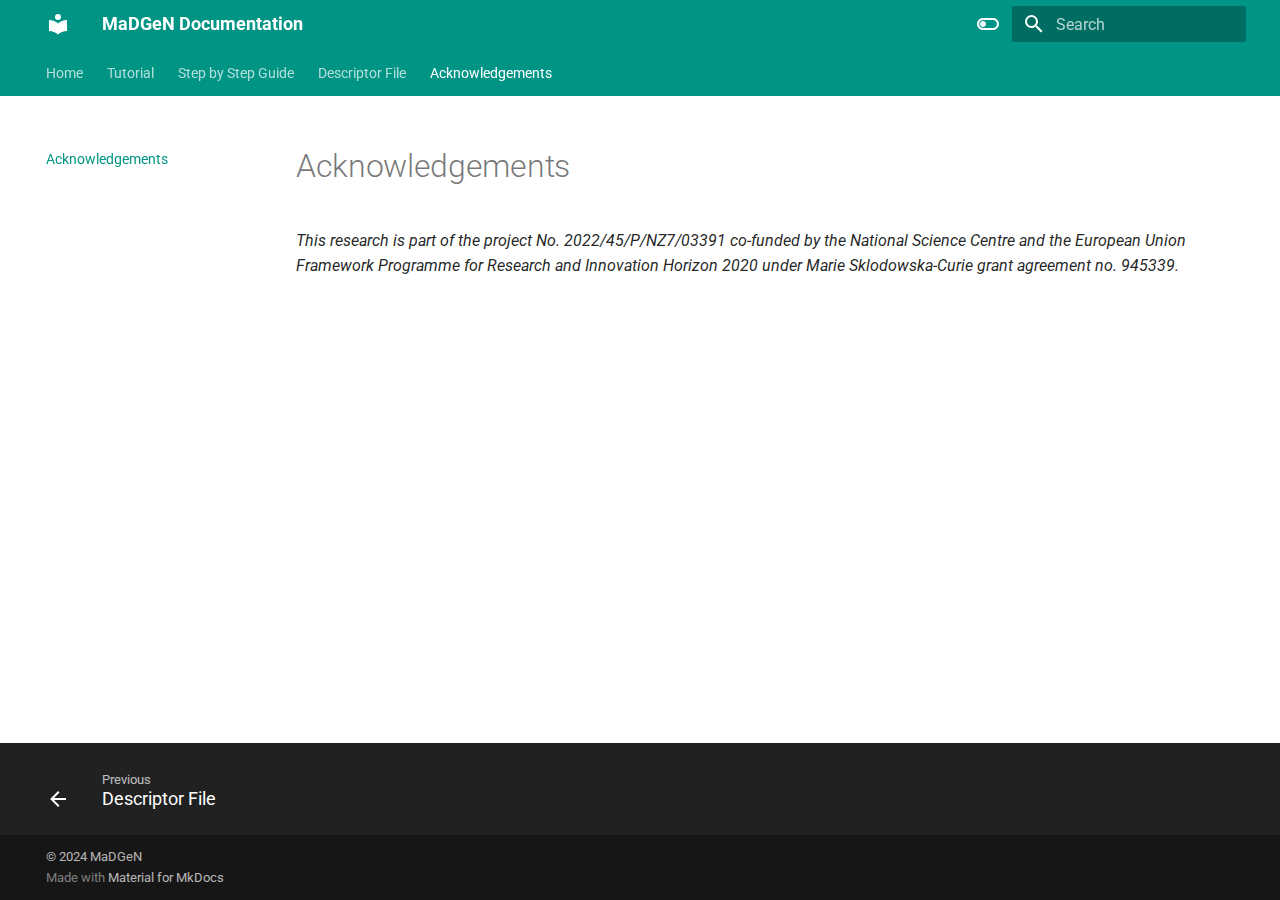
==== acknowledgements/index.html @ ae74d6b2 "Deployed bf3b79b with MkDocs version: 1.6.0" ====
<!doctype html>
<html lang="en" class="no-js">
  <head>
    
      <meta charset="utf-8">
      <meta name="viewport" content="width=device-width,initial-scale=1">
      
      
      
      
        <link rel="prev" href="../descriptorfile/">
      
      
      
      <link rel="icon" href="../assets/images/favicon.png">
      <meta name="generator" content="mkdocs-1.6.0, mkdocs-material-9.5.33">
    
    
      
        <title>Acknowledgements - MaDGeN Documentation</title>
      
    
    
      <link rel="stylesheet" href="../assets/stylesheets/main.3cba04c6.min.css">
      
        
        <link rel="stylesheet" href="../assets/stylesheets/palette.06af60db.min.css">
      
      


    
    
      
    
    
      
        
        
        <link rel="preconnect" href="https://fonts.gstatic.com" crossorigin>
        <link rel="stylesheet" href="https://fonts.googleapis.com/css?family=Roboto:300,300i,400,400i,700,700i%7CRoboto+Mono:400,400i,700,700i&display=fallback">
        <style>:root{--md-text-font:"Roboto";--md-code-font:"Roboto Mono"}</style>
      
    
    
    <script>__md_scope=new URL("..",location),__md_hash=e=>[...e].reduce((e,_)=>(e<<5)-e+_.charCodeAt(0),0),__md_get=(e,_=localStorage,t=__md_scope)=>JSON.parse(_.getItem(t.pathname+"."+e)),__md_set=(e,_,t=localStorage,a=__md_scope)=>{try{t.setItem(a.pathname+"."+e,JSON.stringify(_))}catch(e){}}</script>
    
      

    
    
    
  </head>
  
  
    
    
      
    
    
    
    
    <body dir="ltr" data-md-color-scheme="default" data-md-color-primary="teal" data-md-color-accent="purple">
  
    
    <input class="md-toggle" data-md-toggle="drawer" type="checkbox" id="__drawer" autocomplete="off">
    <input class="md-toggle" data-md-toggle="search" type="checkbox" id="__search" autocomplete="off">
    <label class="md-overlay" for="__drawer"></label>
    <div data-md-component="skip">
      
    </div>
    <div data-md-component="announce">
      
    </div>
    
    
      

<header class="md-header" data-md-component="header">
  <nav class="md-header__inner md-grid" aria-label="Header">
    <a href=".." title="MaDGeN Documentation" class="md-header__button md-logo" aria-label="MaDGeN Documentation" data-md-component="logo">
      
  
  <svg xmlns="http://www.w3.org/2000/svg" viewBox="0 0 24 24"><path d="M12 8a3 3 0 0 0 3-3 3 3 0 0 0-3-3 3 3 0 0 0-3 3 3 3 0 0 0 3 3m0 3.54C9.64 9.35 6.5 8 3 8v11c3.5 0 6.64 1.35 9 3.54 2.36-2.19 5.5-3.54 9-3.54V8c-3.5 0-6.64 1.35-9 3.54Z"/></svg>

    </a>
    <label class="md-header__button md-icon" for="__drawer">
      
      <svg xmlns="http://www.w3.org/2000/svg" viewBox="0 0 24 24"><path d="M3 6h18v2H3V6m0 5h18v2H3v-2m0 5h18v2H3v-2Z"/></svg>
    </label>
    <div class="md-header__title" data-md-component="header-title">
      <div class="md-header__ellipsis">
        <div class="md-header__topic">
          <span class="md-ellipsis">
            MaDGeN Documentation
          </span>
        </div>
        <div class="md-header__topic" data-md-component="header-topic">
          <span class="md-ellipsis">
            
              Acknowledgements
            
          </span>
        </div>
      </div>
    </div>
    
      
        <form class="md-header__option" data-md-component="palette">
  
    
    
    
    <input class="md-option" data-md-color-media="" data-md-color-scheme="default" data-md-color-primary="teal" data-md-color-accent="purple"  aria-label="Switch to dark mode"  type="radio" name="__palette" id="__palette_0">
    
      <label class="md-header__button md-icon" title="Switch to dark mode" for="__palette_1" hidden>
        <svg xmlns="http://www.w3.org/2000/svg" viewBox="0 0 24 24"><path d="M17 6H7c-3.31 0-6 2.69-6 6s2.69 6 6 6h10c3.31 0 6-2.69 6-6s-2.69-6-6-6zm0 10H7c-2.21 0-4-1.79-4-4s1.79-4 4-4h10c2.21 0 4 1.79 4 4s-1.79 4-4 4zM7 9c-1.66 0-3 1.34-3 3s1.34 3 3 3 3-1.34 3-3-1.34-3-3-3z"/></svg>
      </label>
    
  
    
    
    
    <input class="md-option" data-md-color-media="" data-md-color-scheme="slate" data-md-color-primary="teal" data-md-color-accent="lime"  aria-label="Switch to light mode"  type="radio" name="__palette" id="__palette_1">
    
      <label class="md-header__button md-icon" title="Switch to light mode" for="__palette_0" hidden>
        <svg xmlns="http://www.w3.org/2000/svg" viewBox="0 0 24 24"><path d="M17 7H7a5 5 0 0 0-5 5 5 5 0 0 0 5 5h10a5 5 0 0 0 5-5 5 5 0 0 0-5-5m0 8a3 3 0 0 1-3-3 3 3 0 0 1 3-3 3 3 0 0 1 3 3 3 3 0 0 1-3 3Z"/></svg>
      </label>
    
  
</form>
      
    
    
      <script>var media,input,key,value,palette=__md_get("__palette");if(palette&&palette.color){"(prefers-color-scheme)"===palette.color.media&&(media=matchMedia("(prefers-color-scheme: light)"),input=document.querySelector(media.matches?"[data-md-color-media='(prefers-color-scheme: light)']":"[data-md-color-media='(prefers-color-scheme: dark)']"),palette.color.media=input.getAttribute("data-md-color-media"),palette.color.scheme=input.getAttribute("data-md-color-scheme"),palette.color.primary=input.getAttribute("data-md-color-primary"),palette.color.accent=input.getAttribute("data-md-color-accent"));for([key,value]of Object.entries(palette.color))document.body.setAttribute("data-md-color-"+key,value)}</script>
    
    
    
      <label class="md-header__button md-icon" for="__search">
        
        <svg xmlns="http://www.w3.org/2000/svg" viewBox="0 0 24 24"><path d="M9.5 3A6.5 6.5 0 0 1 16 9.5c0 1.61-.59 3.09-1.56 4.23l.27.27h.79l5 5-1.5 1.5-5-5v-.79l-.27-.27A6.516 6.516 0 0 1 9.5 16 6.5 6.5 0 0 1 3 9.5 6.5 6.5 0 0 1 9.5 3m0 2C7 5 5 7 5 9.5S7 14 9.5 14 14 12 14 9.5 12 5 9.5 5Z"/></svg>
      </label>
      <div class="md-search" data-md-component="search" role="dialog">
  <label class="md-search__overlay" for="__search"></label>
  <div class="md-search__inner" role="search">
    <form class="md-search__form" name="search">
      <input type="text" class="md-search__input" name="query" aria-label="Search" placeholder="Search" autocapitalize="off" autocorrect="off" autocomplete="off" spellcheck="false" data-md-component="search-query" required>
      <label class="md-search__icon md-icon" for="__search">
        
        <svg xmlns="http://www.w3.org/2000/svg" viewBox="0 0 24 24"><path d="M9.5 3A6.5 6.5 0 0 1 16 9.5c0 1.61-.59 3.09-1.56 4.23l.27.27h.79l5 5-1.5 1.5-5-5v-.79l-.27-.27A6.516 6.516 0 0 1 9.5 16 6.5 6.5 0 0 1 3 9.5 6.5 6.5 0 0 1 9.5 3m0 2C7 5 5 7 5 9.5S7 14 9.5 14 14 12 14 9.5 12 5 9.5 5Z"/></svg>
        
        <svg xmlns="http://www.w3.org/2000/svg" viewBox="0 0 24 24"><path d="M20 11v2H8l5.5 5.5-1.42 1.42L4.16 12l7.92-7.92L13.5 5.5 8 11h12Z"/></svg>
      </label>
      <nav class="md-search__options" aria-label="Search">
        
        <button type="reset" class="md-search__icon md-icon" title="Clear" aria-label="Clear" tabindex="-1">
          
          <svg xmlns="http://www.w3.org/2000/svg" viewBox="0 0 24 24"><path d="M19 6.41 17.59 5 12 10.59 6.41 5 5 6.41 10.59 12 5 17.59 6.41 19 12 13.41 17.59 19 19 17.59 13.41 12 19 6.41Z"/></svg>
        </button>
      </nav>
      
        <div class="md-search__suggest" data-md-component="search-suggest"></div>
      
    </form>
    <div class="md-search__output">
      <div class="md-search__scrollwrap" tabindex="0" data-md-scrollfix>
        <div class="md-search-result" data-md-component="search-result">
          <div class="md-search-result__meta">
            Initializing search
          </div>
          <ol class="md-search-result__list" role="presentation"></ol>
        </div>
      </div>
    </div>
  </div>
</div>
    
    
  </nav>
  
</header>
    
    <div class="md-container" data-md-component="container">
      
      
        
          
            
<nav class="md-tabs" aria-label="Tabs" data-md-component="tabs">
  <div class="md-grid">
    <ul class="md-tabs__list">
      
        
  
  
  
    <li class="md-tabs__item">
      <a href="../introduction/" class="md-tabs__link">
        
  
    
  
  Home

      </a>
    </li>
  

      
        
  
  
  
    <li class="md-tabs__item">
      <a href="../tutorial/" class="md-tabs__link">
        
  
    
  
  Tutorial

      </a>
    </li>
  

      
        
  
  
  
    <li class="md-tabs__item">
      <a href="../stepguide/" class="md-tabs__link">
        
  
    
  
  Step by Step Guide

      </a>
    </li>
  

      
        
  
  
  
    <li class="md-tabs__item">
      <a href="../descriptorfile/" class="md-tabs__link">
        
  
    
  
  Descriptor File

      </a>
    </li>
  

      
        
  
  
    
  
  
    <li class="md-tabs__item md-tabs__item--active">
      <a href="./" class="md-tabs__link">
        
  
    
  
  Acknowledgements

      </a>
    </li>
  

      
    </ul>
  </div>
</nav>
          
        
      
      <main class="md-main" data-md-component="main">
        <div class="md-main__inner md-grid">
          
            
              
              <div class="md-sidebar md-sidebar--primary" data-md-component="sidebar" data-md-type="navigation" >
                <div class="md-sidebar__scrollwrap">
                  <div class="md-sidebar__inner">
                    


  


  

<nav class="md-nav md-nav--primary md-nav--lifted md-nav--integrated" aria-label="Navigation" data-md-level="0">
  <label class="md-nav__title" for="__drawer">
    <a href=".." title="MaDGeN Documentation" class="md-nav__button md-logo" aria-label="MaDGeN Documentation" data-md-component="logo">
      
  
  <svg xmlns="http://www.w3.org/2000/svg" viewBox="0 0 24 24"><path d="M12 8a3 3 0 0 0 3-3 3 3 0 0 0-3-3 3 3 0 0 0-3 3 3 3 0 0 0 3 3m0 3.54C9.64 9.35 6.5 8 3 8v11c3.5 0 6.64 1.35 9 3.54 2.36-2.19 5.5-3.54 9-3.54V8c-3.5 0-6.64 1.35-9 3.54Z"/></svg>

    </a>
    MaDGeN Documentation
  </label>
  
  <ul class="md-nav__list" data-md-scrollfix>
    
      
      
  
  
  
  
    <li class="md-nav__item">
      <a href="../introduction/" class="md-nav__link">
        
  
  <span class="md-ellipsis">
    Home
  </span>
  

      </a>
    </li>
  

    
      
      
  
  
  
  
    <li class="md-nav__item">
      <a href="../tutorial/" class="md-nav__link">
        
  
  <span class="md-ellipsis">
    Tutorial
  </span>
  

      </a>
    </li>
  

    
      
      
  
  
  
  
    <li class="md-nav__item">
      <a href="../stepguide/" class="md-nav__link">
        
  
  <span class="md-ellipsis">
    Step by Step Guide
  </span>
  

      </a>
    </li>
  

    
      
      
  
  
  
  
    <li class="md-nav__item">
      <a href="../descriptorfile/" class="md-nav__link">
        
  
  <span class="md-ellipsis">
    Descriptor File
  </span>
  

      </a>
    </li>
  

    
      
      
  
  
    
  
  
  
    <li class="md-nav__item md-nav__item--active">
      
      <input class="md-nav__toggle md-toggle" type="checkbox" id="__toc">
      
      
      
      <a href="./" class="md-nav__link md-nav__link--active">
        
  
  <span class="md-ellipsis">
    Acknowledgements
  </span>
  

      </a>
      
    </li>
  

    
  </ul>
</nav>
                  </div>
                </div>
              </div>
            
            
          
          
            <div class="md-content" data-md-component="content">
              <article class="md-content__inner md-typeset">
                
                  


  <h1>Acknowledgements</h1>

<p><em>This research is part of the project No. 2022/45/P/NZ7/03391 co-funded by the National Science Centre and the European Union Framework Programme for Research and Innovation Horizon 2020 under Marie Sklodowska-Curie grant agreement no. 945339.</em></p>












                
              </article>
            </div>
          
          
  <script>var tabs=__md_get("__tabs");if(Array.isArray(tabs))e:for(var set of document.querySelectorAll(".tabbed-set")){var tab,labels=set.querySelector(".tabbed-labels");for(tab of tabs)for(var label of labels.getElementsByTagName("label"))if(label.innerText.trim()===tab){var input=document.getElementById(label.htmlFor);input.checked=!0;continue e}}</script>

<script>var target=document.getElementById(location.hash.slice(1));target&&target.name&&(target.checked=target.name.startsWith("__tabbed_"))</script>
        </div>
        
          <button type="button" class="md-top md-icon" data-md-component="top" hidden>
  
  <svg xmlns="http://www.w3.org/2000/svg" viewBox="0 0 24 24"><path d="M13 20h-2V8l-5.5 5.5-1.42-1.42L12 4.16l7.92 7.92-1.42 1.42L13 8v12Z"/></svg>
  Back to top
</button>
        
      </main>
      
        <footer class="md-footer">
  
    
      
      <nav class="md-footer__inner md-grid" aria-label="Footer" >
        
          
          <a href="../descriptorfile/" class="md-footer__link md-footer__link--prev" aria-label="Previous: Descriptor File">
            <div class="md-footer__button md-icon">
              
              <svg xmlns="http://www.w3.org/2000/svg" viewBox="0 0 24 24"><path d="M20 11v2H8l5.5 5.5-1.42 1.42L4.16 12l7.92-7.92L13.5 5.5 8 11h12Z"/></svg>
            </div>
            <div class="md-footer__title">
              <span class="md-footer__direction">
                Previous
              </span>
              <div class="md-ellipsis">
                Descriptor File
              </div>
            </div>
          </a>
        
        
      </nav>
    
  
  <div class="md-footer-meta md-typeset">
    <div class="md-footer-meta__inner md-grid">
      <div class="md-copyright">
  
    <div class="md-copyright__highlight">
      &copy; 2024 <a href="" target="_blank" rel="noopener">MaDGeN</a>

    </div>
  
  
    Made with
    <a href="https://squidfunk.github.io/mkdocs-material/" target="_blank" rel="noopener">
      Material for MkDocs
    </a>
  
</div>
      
    </div>
  </div>
</footer>
      
    </div>
    <div class="md-dialog" data-md-component="dialog">
      <div class="md-dialog__inner md-typeset"></div>
    </div>
    
    
    <script id="__config" type="application/json">{"base": "..", "features": ["navigation.tabs", "navigation.sections", "navigation.footer", "toc.integrate", "navigation.top", "search.suggest", "search.highlight", "header.autohide", "announce.dismiss", "content.tabs.link", "content.code.annotation", "content.code.copy"], "search": "../assets/javascripts/workers/search.b8dbb3d2.min.js", "translations": {"clipboard.copied": "Copied to clipboard", "clipboard.copy": "Copy to clipboard", "search.result.more.one": "1 more on this page", "search.result.more.other": "# more on this page", "search.result.none": "No matching documents", "search.result.one": "1 matching document", "search.result.other": "# matching documents", "search.result.placeholder": "Type to start searching", "search.result.term.missing": "Missing", "select.version": "Select version"}}</script>
    
    
      <script src="../assets/javascripts/bundle.af256bd8.min.js"></script>
      
    
  </body>
</html>
---- assets/stylesheets/main.3cba04c6.min.css ----
@charset "UTF-8";html{-webkit-text-size-adjust:none;-moz-text-size-adjust:none;text-size-adjust:none;box-sizing:border-box}*,:after,:before{box-sizing:inherit}@media (prefers-reduced-motion){*,:after,:before{transition:none!important}}body{margin:0}a,button,input,label{-webkit-tap-highlight-color:transparent}a{color:inherit;text-decoration:none}hr{border:0;box-sizing:initial;display:block;height:.05rem;overflow:visible;padding:0}small{font-size:80%}sub,sup{line-height:1em}img{border-style:none}table{border-collapse:initial;border-spacing:0}td,th{font-weight:400;vertical-align:top}button{background:#0000;border:0;font-family:inherit;font-size:inherit;margin:0;padding:0}input{border:0;outline:none}:root{--md-primary-fg-color:#4051b5;--md-primary-fg-color--light:#5d6cc0;--md-primary-fg-color--dark:#303fa1;--md-primary-bg-color:#fff;--md-primary-bg-color--light:#ffffffb3;--md-accent-fg-color:#526cfe;--md-accent-fg-color--transparent:#526cfe1a;--md-accent-bg-color:#fff;--md-accent-bg-color--light:#ffffffb3}[data-md-color-scheme=default]{color-scheme:light}[data-md-color-scheme=default] img[src$="#gh-dark-mode-only"],[data-md-color-scheme=default] img[src$="#only-dark"]{display:none}:root,[data-md-color-scheme=default]{--md-hue:225deg;--md-default-fg-color:#000000de;--md-default-fg-color--light:#0000008a;--md-default-fg-color--lighter:#00000052;--md-default-fg-color--lightest:#00000012;--md-default-bg-color:#fff;--md-default-bg-color--light:#ffffffb3;--md-default-bg-color--lighter:#ffffff4d;--md-default-bg-color--lightest:#ffffff1f;--md-code-fg-color:#36464e;--md-code-bg-color:#f5f5f5;--md-code-hl-color:#4287ff;--md-code-hl-color--light:#4287ff1a;--md-code-hl-number-color:#d52a2a;--md-code-hl-special-color:#db1457;--md-code-hl-function-color:#a846b9;--md-code-hl-constant-color:#6e59d9;--md-code-hl-keyword-color:#3f6ec6;--md-code-hl-string-color:#1c7d4d;--md-code-hl-name-color:var(--md-code-fg-color);--md-code-hl-operator-color:var(--md-default-fg-color--light);--md-code-hl-punctuation-color:var(--md-default-fg-color--light);--md-code-hl-comment-color:var(--md-default-fg-color--light);--md-code-hl-generic-color:var(--md-default-fg-color--light);--md-code-hl-variable-color:var(--md-default-fg-color--light);--md-typeset-color:var(--md-default-fg-color);--md-typeset-a-color:var(--md-primary-fg-color);--md-typeset-del-color:#f5503d26;--md-typeset-ins-color:#0bd57026;--md-typeset-kbd-color:#fafafa;--md-typeset-kbd-accent-color:#fff;--md-typeset-kbd-border-color:#b8b8b8;--md-typeset-mark-color:#ffff0080;--md-typeset-table-color:#0000001f;--md-typeset-table-color--light:rgba(0,0,0,.035);--md-admonition-fg-color:var(--md-default-fg-color);--md-admonition-bg-color:var(--md-default-bg-color);--md-warning-fg-color:#000000de;--md-warning-bg-color:#ff9;--md-footer-fg-color:#fff;--md-footer-fg-color--light:#ffffffb3;--md-footer-fg-color--lighter:#ffffff73;--md-footer-bg-color:#000000de;--md-footer-bg-color--dark:#00000052;--md-shadow-z1:0 0.2rem 0.5rem #0000000d,0 0 0.05rem #0000001a;--md-shadow-z2:0 0.2rem 0.5rem #0000001a,0 0 0.05rem #00000040;--md-shadow-z3:0 0.2rem 0.5rem #0003,0 0 0.05rem #00000059}.md-icon svg{fill:currentcolor;display:block;height:1.2rem;width:1.2rem}body{-webkit-font-smoothing:antialiased;-moz-osx-font-smoothing:grayscale;--md-text-font-family:var(--md-text-font,_),-apple-system,BlinkMacSystemFont,Helvetica,Arial,sans-serif;--md-code-font-family:var(--md-code-font,_),SFMono-Regular,Consolas,Menlo,monospace}aside,body,input{font-feature-settings:"kern","liga";color:var(--md-typeset-color);font-family:var(--md-text-font-family)}code,kbd,pre{font-feature-settings:"kern";font-family:var(--md-code-font-family)}:root{--md-typeset-table-sort-icon:url('data:image/svg+xml;charset=utf-8,<svg xmlns="http://www.w3.org/2000/svg" viewBox="0 0 24 24"><path d="m18 21-4-4h3V7h-3l4-4 4 4h-3v10h3M2 19v-2h10v2M2 13v-2h7v2M2 7V5h4v2H2Z"/></svg>');--md-typeset-table-sort-icon--asc:url('data:image/svg+xml;charset=utf-8,<svg xmlns="http://www.w3.org/2000/svg" viewBox="0 0 24 24"><path d="M19 17h3l-4 4-4-4h3V3h2M2 17h10v2H2M6 5v2H2V5m0 6h7v2H2v-2Z"/></svg>');--md-typeset-table-sort-icon--desc:url('data:image/svg+xml;charset=utf-8,<svg xmlns="http://www.w3.org/2000/svg" viewBox="0 0 24 24"><path d="M19 7h3l-4-4-4 4h3v14h2M2 17h10v2H2M6 5v2H2V5m0 6h7v2H2v-2Z"/></svg>')}.md-typeset{-webkit-print-color-adjust:exact;color-adjust:exact;font-size:.8rem;line-height:1.6}@media print{.md-typeset{font-size:.68rem}}.md-typeset blockquote,.md-typeset dl,.md-typeset figure,.md-typeset ol,.md-typeset pre,.md-typeset ul{margin-bottom:1em;margin-top:1em}.md-typeset h1{color:var(--md-default-fg-color--light);font-size:2em;line-height:1.3;margin:0 0 1.25em}.md-typeset h1,.md-typeset h2{font-weight:300;letter-spacing:-.01em}.md-typeset h2{font-size:1.5625em;line-height:1.4;margin:1.6em 0 .64em}.md-typeset h3{font-size:1.25em;font-weight:400;letter-spacing:-.01em;line-height:1.5;margin:1.6em 0 .8em}.md-typeset h2+h3{margin-top:.8em}.md-typeset h4{font-weight:700;letter-spacing:-.01em;margin:1em 0}.md-typeset h5,.md-typeset h6{color:var(--md-default-fg-color--light);font-size:.8em;font-weight:700;letter-spacing:-.01em;margin:1.25em 0}.md-typeset h5{text-transform:uppercase}.md-typeset hr{border-bottom:.05rem solid var(--md-default-fg-color--lightest);display:flow-root;margin:1.5em 0}.md-typeset a{color:var(--md-typeset-a-color);word-break:break-word}.md-typeset a,.md-typeset a:before{transition:color 125ms}.md-typeset a:focus,.md-typeset a:hover{color:var(--md-accent-fg-color)}.md-typeset a:focus code,.md-typeset a:hover code{background-color:var(--md-accent-fg-color--transparent)}.md-typeset a code{color:currentcolor;transition:background-color 125ms}.md-typeset a.focus-visible{outline-color:var(--md-accent-fg-color);outline-offset:.2rem}.md-typeset code,.md-typeset kbd,.md-typeset pre{color:var(--md-code-fg-color);direction:ltr;font-variant-ligatures:none}@media print{.md-typeset code,.md-typeset kbd,.md-typeset pre{white-space:pre-wrap}}.md-typeset code{background-color:var(--md-code-bg-color);border-radius:.1rem;-webkit-box-decoration-break:clone;box-decoration-break:clone;font-size:.85em;padding:0 .2941176471em;word-break:break-word}.md-typeset code:not(.focus-visible){-webkit-tap-highlight-color:transparent;outline:none}.md-typeset pre{display:flow-root;line-height:1.4;position:relative}.md-typeset pre>code{-webkit-box-decoration-break:slice;box-decoration-break:slice;box-shadow:none;display:block;margin:0;outline-color:var(--md-accent-fg-color);overflow:auto;padding:.7720588235em 1.1764705882em;scrollbar-color:var(--md-default-fg-color--lighter) #0000;scrollbar-width:thin;touch-action:auto;word-break:normal}.md-typeset pre>code:hover{scrollbar-color:var(--md-accent-fg-color) #0000}.md-typeset pre>code::-webkit-scrollbar{height:.2rem;width:.2rem}.md-typeset pre>code::-webkit-scrollbar-thumb{background-color:var(--md-default-fg-color--lighter)}.md-typeset pre>code::-webkit-scrollbar-thumb:hover{background-color:var(--md-accent-fg-color)}.md-typeset kbd{background-color:var(--md-typeset-kbd-color);border-radius:.1rem;box-shadow:0 .1rem 0 .05rem var(--md-typeset-kbd-border-color),0 .1rem 0 var(--md-typeset-kbd-border-color),0 -.1rem .2rem var(--md-typeset-kbd-accent-color) inset;color:var(--md-default-fg-color);display:inline-block;font-size:.75em;padding:0 .6666666667em;vertical-align:text-top;word-break:break-word}.md-typeset mark{background-color:var(--md-typeset-mark-color);-webkit-box-decoration-break:clone;box-decoration-break:clone;color:inherit;word-break:break-word}.md-typeset abbr{border-bottom:.05rem dotted var(--md-default-fg-color--light);cursor:help;text-decoration:none}.md-typeset small{opacity:.75}[dir=ltr] .md-typeset sub,[dir=ltr] .md-typeset sup{margin-left:.078125em}[dir=rtl] .md-typeset sub,[dir=rtl] .md-typeset sup{margin-right:.078125em}[dir=ltr] .md-typeset blockquote{padding-left:.6rem}[dir=rtl] .md-typeset blockquote{padding-right:.6rem}[dir=ltr] .md-typeset blockquote{border-left:.2rem solid var(--md-default-fg-color--lighter)}[dir=rtl] .md-typeset blockquote{border-right:.2rem solid var(--md-default-fg-color--lighter)}.md-typeset blockquote{color:var(--md-default-fg-color--light);margin-left:0;margin-right:0}.md-typeset ul{list-style-type:disc}[dir=ltr] .md-typeset ol,[dir=ltr] .md-typeset ul{margin-left:.625em}[dir=rtl] .md-typeset ol,[dir=rtl] .md-typeset ul{margin-right:.625em}.md-typeset ol,.md-typeset ul{padding:0}.md-typeset ol:not([hidden]),.md-typeset ul:not([hidden]){display:flow-root}.md-typeset ol ol,.md-typeset ul ol{list-style-type:lower-alpha}.md-typeset ol ol ol,.md-typeset ul ol ol{list-style-type:lower-roman}[dir=ltr] .md-typeset ol li,[dir=ltr] .md-typeset ul li{margin-left:1.25em}[dir=rtl] .md-typeset ol li,[dir=rtl] .md-typeset ul li{margin-right:1.25em}.md-typeset ol li,.md-typeset ul li{margin-bottom:.5em}.md-typeset ol li blockquote,.md-typeset ol li p,.md-typeset ul li blockquote,.md-typeset ul li p{margin:.5em 0}.md-typeset ol li:last-child,.md-typeset ul li:last-child{margin-bottom:0}[dir=ltr] .md-typeset ol li ol,[dir=ltr] .md-typeset ol li ul,[dir=ltr] .md-typeset ul li ol,[dir=ltr] .md-typeset ul li ul{margin-left:.625em}[dir=rtl] .md-typeset ol li ol,[dir=rtl] .md-typeset ol li ul,[dir=rtl] .md-typeset ul li ol,[dir=rtl] .md-typeset ul li ul{margin-right:.625em}.md-typeset ol li ol,.md-typeset ol li ul,.md-typeset ul li ol,.md-typeset ul li ul{margin-bottom:.5em;margin-top:.5em}[dir=ltr] .md-typeset dd{margin-left:1.875em}[dir=rtl] .md-typeset dd{margin-right:1.875em}.md-typeset dd{margin-bottom:1.5em;margin-top:1em}.md-typeset img,.md-typeset svg,.md-typeset video{height:auto;max-width:100%}.md-typeset img[align=left]{margin:1em 1em 1em 0}.md-typeset img[align=right]{margin:1em 0 1em 1em}.md-typeset img[align]:only-child{margin-top:0}.md-typeset figure{display:flow-root;margin:1em auto;max-width:100%;text-align:center;width:-moz-fit-content;width:fit-content}.md-typeset figure img{display:block;margin:0 auto}.md-typeset figcaption{font-style:italic;margin:1em auto;max-width:24rem}.md-typeset iframe{max-width:100%}.md-typeset table:not([class]){background-color:var(--md-default-bg-color);border:.05rem solid var(--md-typeset-table-color);border-radius:.1rem;display:inline-block;font-size:.64rem;max-width:100%;overflow:auto;touch-action:auto}@media print{.md-typeset table:not([class]){display:table}}.md-typeset table:not([class])+*{margin-top:1.5em}.md-typeset table:not([class]) td>:first-child,.md-typeset table:not([class]) th>:first-child{margin-top:0}.md-typeset table:not([class]) td>:last-child,.md-typeset table:not([class]) th>:last-child{margin-bottom:0}.md-typeset table:not([class]) td:not([align]),.md-typeset table:not([class]) th:not([align]){text-align:left}[dir=rtl] .md-typeset table:not([class]) td:not([align]),[dir=rtl] .md-typeset table:not([class]) th:not([align]){text-align:right}.md-typeset table:not([class]) th{font-weight:700;min-width:5rem;padding:.9375em 1.25em;vertical-align:top}.md-typeset table:not([class]) td{border-top:.05rem solid var(--md-typeset-table-color);padding:.9375em 1.25em;vertical-align:top}.md-typeset table:not([class]) tbody tr{transition:background-color 125ms}.md-typeset table:not([class]) tbody tr:hover{background-color:var(--md-typeset-table-color--light);box-shadow:0 .05rem 0 var(--md-default-bg-color) inset}.md-typeset table:not([class]) a{word-break:normal}.md-typeset table th[role=columnheader]{cursor:pointer}[dir=ltr] .md-typeset table th[role=columnheader]:after{margin-left:.5em}[dir=rtl] .md-typeset table th[role=columnheader]:after{margin-right:.5em}.md-typeset table th[role=columnheader]:after{content:"";display:inline-block;height:1.2em;-webkit-mask-image:var(--md-typeset-table-sort-icon);mask-image:var(--md-typeset-table-sort-icon);-webkit-mask-repeat:no-repeat;mask-repeat:no-repeat;-webkit-mask-size:contain;mask-size:contain;transition:background-color 125ms;vertical-align:text-bottom;width:1.2em}.md-typeset table th[role=columnheader]:hover:after{background-color:var(--md-default-fg-color--lighter)}.md-typeset table th[role=columnheader][aria-sort=ascending]:after{background-color:var(--md-default-fg-color--light);-webkit-mask-image:var(--md-typeset-table-sort-icon--asc);mask-image:var(--md-typeset-table-sort-icon--asc)}.md-typeset table th[role=columnheader][aria-sort=descending]:after{background-color:var(--md-default-fg-color--light);-webkit-mask-image:var(--md-typeset-table-sort-icon--desc);mask-image:var(--md-typeset-table-sort-icon--desc)}.md-typeset__scrollwrap{margin:1em -.8rem;overflow-x:auto;touch-action:auto}.md-typeset__table{display:inline-block;margin-bottom:.5em;padding:0 .8rem}@media print{.md-typeset__table{display:block}}html .md-typeset__table table{display:table;margin:0;overflow:hidden;width:100%}@media screen and (max-width:44.984375em){.md-content__inner>pre{margin:1em -.8rem}.md-content__inner>pre code{border-radius:0}}.md-typeset .md-author{border-radius:100%;display:block;flex-shrink:0;height:1.6rem;overflow:hidden;position:relative;transition:color 125ms,transform 125ms;width:1.6rem}.md-typeset .md-author img{display:block}.md-typeset .md-author--more{background:var(--md-default-fg-color--lightest);color:var(--md-default-fg-color--lighter);font-size:.6rem;font-weight:700;line-height:1.6rem;text-align:center}.md-typeset .md-author--long{height:2.4rem;width:2.4rem}.md-typeset a.md-author{transform:scale(1)}.md-typeset a.md-author img{border-radius:100%;filter:grayscale(100%) opacity(75%);transition:filter 125ms}.md-typeset a.md-author:focus,.md-typeset a.md-author:hover{transform:scale(1.1);z-index:1}.md-typeset a.md-author:focus img,.md-typeset a.md-author:hover img{filter:grayscale(0)}.md-banner{background-color:var(--md-footer-bg-color);color:var(--md-footer-fg-color);overflow:auto}@media print{.md-banner{display:none}}.md-banner--warning{background-color:var(--md-warning-bg-color);color:var(--md-warning-fg-color)}.md-banner__inner{font-size:.7rem;margin:.6rem auto;padding:0 .8rem}[dir=ltr] .md-banner__button{float:right}[dir=rtl] .md-banner__button{float:left}.md-banner__button{color:inherit;cursor:pointer;transition:opacity .25s}.no-js .md-banner__button{display:none}.md-banner__button:hover{opacity:.7}html{font-size:125%;height:100%;overflow-x:hidden}@media screen and (min-width:100em){html{font-size:137.5%}}@media screen and (min-width:125em){html{font-size:150%}}body{background-color:var(--md-default-bg-color);display:flex;flex-direction:column;font-size:.5rem;min-height:100%;position:relative;width:100%}@media print{body{display:block}}@media screen and (max-width:59.984375em){body[data-md-scrolllock]{position:fixed}}.md-grid{margin-left:auto;margin-right:auto;max-width:61rem}.md-container{display:flex;flex-direction:column;flex-grow:1}@media print{.md-container{display:block}}.md-main{flex-grow:1}.md-main__inner{display:flex;height:100%;margin-top:1.5rem}.md-ellipsis{overflow:hidden;text-overflow:ellipsis}.md-toggle{display:none}.md-option{height:0;opacity:0;position:absolute;width:0}.md-option:checked+label:not([hidden]){display:block}.md-option.focus-visible+label{outline-color:var(--md-accent-fg-color);outline-style:auto}.md-skip{background-color:var(--md-default-fg-color);border-radius:.1rem;color:var(--md-default-bg-color);font-size:.64rem;margin:.5rem;opacity:0;outline-color:var(--md-accent-fg-color);padding:.3rem .5rem;position:fixed;transform:translateY(.4rem);z-index:-1}.md-skip:focus{opacity:1;transform:translateY(0);transition:transform .25s cubic-bezier(.4,0,.2,1),opacity 175ms 75ms;z-index:10}@page{margin:25mm}:root{--md-clipboard-icon:url('data:image/svg+xml;charset=utf-8,<svg xmlns="http://www.w3.org/2000/svg" viewBox="0 0 24 24"><path d="M19 21H8V7h11m0-2H8a2 2 0 0 0-2 2v14a2 2 0 0 0 2 2h11a2 2 0 0 0 2-2V7a2 2 0 0 0-2-2m-3-4H4a2 2 0 0 0-2 2v14h2V3h12V1Z"/></svg>')}.md-clipboard{border-radius:.1rem;color:var(--md-default-fg-color--lightest);cursor:pointer;height:1.5em;outline-color:var(--md-accent-fg-color);outline-offset:.1rem;position:absolute;right:.5em;top:.5em;transition:color .25s;width:1.5em;z-index:1}@media print{.md-clipboard{display:none}}.md-clipboard:not(.focus-visible){-webkit-tap-highlight-color:transparent;outline:none}:hover>.md-clipboard{color:var(--md-default-fg-color--light)}.md-clipboard:focus,.md-clipboard:hover{color:var(--md-accent-fg-color)}.md-clipboard:after{background-color:currentcolor;content:"";display:block;height:1.125em;margin:0 auto;-webkit-mask-image:var(--md-clipboard-icon);mask-image:var(--md-clipboard-icon);-webkit-mask-position:center;mask-position:center;-webkit-mask-repeat:no-repeat;mask-repeat:no-repeat;-webkit-mask-size:contain;mask-size:contain;width:1.125em}.md-clipboard--inline{cursor:pointer}.md-clipboard--inline code{transition:color .25s,background-color .25s}.md-clipboard--inline:focus code,.md-clipboard--inline:hover code{background-color:var(--md-accent-fg-color--transparent);color:var(--md-accent-fg-color)}.md-typeset .md-code__content{display:grid}@keyframes consent{0%{opacity:0;transform:translateY(100%)}to{opacity:1;transform:translateY(0)}}@keyframes overlay{0%{opacity:0}to{opacity:1}}.md-consent__overlay{animation:overlay .25s both;-webkit-backdrop-filter:blur(.1rem);backdrop-filter:blur(.1rem);background-color:#0000008a;height:100%;opacity:1;position:fixed;top:0;width:100%;z-index:5}.md-consent__inner{animation:consent .5s cubic-bezier(.1,.7,.1,1) both;background-color:var(--md-default-bg-color);border:0;border-radius:.1rem;bottom:0;box-shadow:0 0 .2rem #0000001a,0 .2rem .4rem #0003;max-height:100%;overflow:auto;padding:0;position:fixed;width:100%;z-index:5}.md-consent__form{padding:.8rem}.md-consent__settings{display:none;margin:1em 0}input:checked+.md-consent__settings{display:block}.md-consent__controls{margin-bottom:.8rem}.md-typeset .md-consent__controls .md-button{display:inline}@media screen and (max-width:44.984375em){.md-typeset .md-consent__controls .md-button{display:block;margin-top:.4rem;text-align:center;width:100%}}.md-consent label{cursor:pointer}.md-content{flex-grow:1;min-width:0}.md-content__inner{margin:0 .8rem 1.2rem;padding-top:.6rem}@media screen and (min-width:76.25em){[dir=ltr] .md-sidebar--primary:not([hidden])~.md-content>.md-content__inner{margin-left:1.2rem}[dir=ltr] .md-sidebar--secondary:not([hidden])~.md-content>.md-content__inner,[dir=rtl] .md-sidebar--primary:not([hidden])~.md-content>.md-content__inner{margin-right:1.2rem}[dir=rtl] .md-sidebar--secondary:not([hidden])~.md-content>.md-content__inner{margin-left:1.2rem}}.md-content__inner:before{content:"";display:block;height:.4rem}.md-content__inner>:last-child{margin-bottom:0}[dir=ltr] .md-content__button{float:right}[dir=rtl] .md-content__button{float:left}[dir=ltr] .md-content__button{margin-left:.4rem}[dir=rtl] .md-content__button{margin-right:.4rem}.md-content__button{margin:.4rem 0;padding:0}@media print{.md-content__button{display:none}}.md-typeset .md-content__button{color:var(--md-default-fg-color--lighter)}.md-content__button svg{display:inline;vertical-align:top}[dir=rtl] .md-content__button svg{transform:scaleX(-1)}[dir=ltr] .md-dialog{right:.8rem}[dir=rtl] .md-dialog{left:.8rem}.md-dialog{background-color:var(--md-default-fg-color);border-radius:.1rem;bottom:.8rem;box-shadow:var(--md-shadow-z3);min-width:11.1rem;opacity:0;padding:.4rem .6rem;pointer-events:none;position:fixed;transform:translateY(100%);transition:transform 0ms .4s,opacity .4s;z-index:4}@media print{.md-dialog{display:none}}.md-dialog--active{opacity:1;pointer-events:auto;transform:translateY(0);transition:transform .4s cubic-bezier(.075,.85,.175,1),opacity .4s}.md-dialog__inner{color:var(--md-default-bg-color);font-size:.7rem}.md-feedback{margin:2em 0 1em;text-align:center}.md-feedback fieldset{border:none;margin:0;padding:0}.md-feedback__title{font-weight:700;margin:1em auto}.md-feedback__inner{position:relative}.md-feedback__list{display:flex;flex-wrap:wrap;place-content:baseline center;position:relative}.md-feedback__list:hover .md-icon:not(:disabled){color:var(--md-default-fg-color--lighter)}:disabled .md-feedback__list{min-height:1.8rem}.md-feedback__icon{color:var(--md-default-fg-color--light);cursor:pointer;flex-shrink:0;margin:0 .1rem;transition:color 125ms}.md-feedback__icon:not(:disabled).md-icon:hover{color:var(--md-accent-fg-color)}.md-feedback__icon:disabled{color:var(--md-default-fg-color--lightest);pointer-events:none}.md-feedback__note{opacity:0;position:relative;transform:translateY(.4rem);transition:transform .4s cubic-bezier(.1,.7,.1,1),opacity .15s}.md-feedback__note>*{margin:0 auto;max-width:16rem}:disabled .md-feedback__note{opacity:1;transform:translateY(0)}.md-footer{background-color:var(--md-footer-bg-color);color:var(--md-footer-fg-color)}@media print{.md-footer{display:none}}.md-footer__inner{justify-content:space-between;overflow:auto;padding:.2rem}.md-footer__inner:not([hidden]){display:flex}.md-footer__link{align-items:end;display:flex;flex-grow:0.01;margin-bottom:.4rem;margin-top:1rem;max-width:100%;outline-color:var(--md-accent-fg-color);overflow:hidden;transition:opacity .25s}.md-footer__link:focus,.md-footer__link:hover{opacity:.7}[dir=rtl] .md-footer__link svg{transform:scaleX(-1)}@media screen and (max-width:44.984375em){.md-footer__link--prev{flex-shrink:0}.md-footer__link--prev .md-footer__title{display:none}}[dir=ltr] .md-footer__link--next{margin-left:auto}[dir=rtl] .md-footer__link--next{margin-right:auto}.md-footer__link--next{text-align:right}[dir=rtl] .md-footer__link--next{text-align:left}.md-footer__title{flex-grow:1;font-size:.9rem;margin-bottom:.7rem;max-width:calc(100% - 2.4rem);padding:0 1rem;white-space:nowrap}.md-footer__button{margin:.2rem;padding:.4rem}.md-footer__direction{font-size:.64rem;opacity:.7}.md-footer-meta{background-color:var(--md-footer-bg-color--dark)}.md-footer-meta__inner{display:flex;flex-wrap:wrap;justify-content:space-between;padding:.2rem}html .md-footer-meta.md-typeset a{color:var(--md-footer-fg-color--light)}html .md-footer-meta.md-typeset a:focus,html .md-footer-meta.md-typeset a:hover{color:var(--md-footer-fg-color)}.md-copyright{color:var(--md-footer-fg-color--lighter);font-size:.64rem;margin:auto .6rem;padding:.4rem 0;width:100%}@media screen and (min-width:45em){.md-copyright{width:auto}}.md-copyright__highlight{color:var(--md-footer-fg-color--light)}.md-social{display:inline-flex;gap:.2rem;margin:0 .4rem;padding:.2rem 0 .6rem}@media screen and (min-width:45em){.md-social{padding:.6rem 0}}.md-social__link{display:inline-block;height:1.6rem;text-align:center;width:1.6rem}.md-social__link:before{line-height:1.9}.md-social__link svg{fill:currentcolor;max-height:.8rem;vertical-align:-25%}.md-typeset .md-button{border:.1rem solid;border-radius:.1rem;color:var(--md-primary-fg-color);cursor:pointer;display:inline-block;font-weight:700;padding:.625em 2em;transition:color 125ms,background-color 125ms,border-color 125ms}.md-typeset .md-button--primary{background-color:var(--md-primary-fg-color);border-color:var(--md-primary-fg-color);color:var(--md-primary-bg-color)}.md-typeset .md-button:focus,.md-typeset .md-button:hover{background-color:var(--md-accent-fg-color);border-color:var(--md-accent-fg-color);color:var(--md-accent-bg-color)}[dir=ltr] .md-typeset .md-input{border-top-left-radius:.1rem}[dir=ltr] .md-typeset .md-input,[dir=rtl] .md-typeset .md-input{border-top-right-radius:.1rem}[dir=rtl] .md-typeset .md-input{border-top-left-radius:.1rem}.md-typeset .md-input{border-bottom:.1rem solid var(--md-default-fg-color--lighter);box-shadow:var(--md-shadow-z1);font-size:.8rem;height:1.8rem;padding:0 .6rem;transition:border .25s,box-shadow .25s}.md-typeset .md-input:focus,.md-typeset .md-input:hover{border-bottom-color:var(--md-accent-fg-color);box-shadow:var(--md-shadow-z2)}.md-typeset .md-input--stretch{width:100%}.md-header{background-color:var(--md-primary-fg-color);box-shadow:0 0 .2rem #0000,0 .2rem .4rem #0000;color:var(--md-primary-bg-color);display:block;left:0;position:sticky;right:0;top:0;z-index:4}@media print{.md-header{display:none}}.md-header[hidden]{transform:translateY(-100%);transition:transform .25s cubic-bezier(.8,0,.6,1),box-shadow .25s}.md-header--shadow{box-shadow:0 0 .2rem #0000001a,0 .2rem .4rem #0003;transition:transform .25s cubic-bezier(.1,.7,.1,1),box-shadow .25s}.md-header__inner{align-items:center;display:flex;padding:0 .2rem}.md-header__button{color:currentcolor;cursor:pointer;margin:.2rem;outline-color:var(--md-accent-fg-color);padding:.4rem;position:relative;transition:opacity .25s;vertical-align:middle;z-index:1}.md-header__button:hover{opacity:.7}.md-header__button:not([hidden]){display:inline-block}.md-header__button:not(.focus-visible){-webkit-tap-highlight-color:transparent;outline:none}.md-header__button.md-logo{margin:.2rem;padding:.4rem}@media screen and (max-width:76.234375em){.md-header__button.md-logo{display:none}}.md-header__button.md-logo img,.md-header__button.md-logo svg{fill:currentcolor;display:block;height:1.2rem;width:auto}@media screen and (min-width:60em){.md-header__button[for=__search]{display:none}}.no-js .md-header__button[for=__search]{display:none}[dir=rtl] .md-header__button[for=__search] svg{transform:scaleX(-1)}@media screen and (min-width:76.25em){.md-header__button[for=__drawer]{display:none}}.md-header__topic{display:flex;max-width:100%;position:absolute;transition:transform .4s cubic-bezier(.1,.7,.1,1),opacity .15s;white-space:nowrap}.md-header__topic+.md-header__topic{opacity:0;pointer-events:none;transform:translateX(1.25rem);transition:transform .4s cubic-bezier(1,.7,.1,.1),opacity .15s;z-index:-1}[dir=rtl] .md-header__topic+.md-header__topic{transform:translateX(-1.25rem)}.md-header__topic:first-child{font-weight:700}[dir=ltr] .md-header__title{margin-left:1rem;margin-right:.4rem}[dir=rtl] .md-header__title{margin-left:.4rem;margin-right:1rem}.md-header__title{flex-grow:1;font-size:.9rem;height:2.4rem;line-height:2.4rem}.md-header__title--active .md-header__topic{opacity:0;pointer-events:none;transform:translateX(-1.25rem);transition:transform .4s cubic-bezier(1,.7,.1,.1),opacity .15s;z-index:-1}[dir=rtl] .md-header__title--active .md-header__topic{transform:translateX(1.25rem)}.md-header__title--active .md-header__topic+.md-header__topic{opacity:1;pointer-events:auto;transform:translateX(0);transition:transform .4s cubic-bezier(.1,.7,.1,1),opacity .15s;z-index:0}.md-header__title>.md-header__ellipsis{height:100%;position:relative;width:100%}.md-header__option{display:flex;flex-shrink:0;max-width:100%;transition:max-width 0ms .25s,opacity .25s .25s;white-space:nowrap}[data-md-toggle=search]:checked~.md-header .md-header__option{max-width:0;opacity:0;transition:max-width 0ms,opacity 0ms}.md-header__option>input{bottom:0}.md-header__source{display:none}@media screen and (min-width:60em){[dir=ltr] .md-header__source{margin-left:1rem}[dir=rtl] .md-header__source{margin-right:1rem}.md-header__source{display:block;max-width:11.7rem;width:11.7rem}}@media screen and (min-width:76.25em){[dir=ltr] .md-header__source{margin-left:1.4rem}[dir=rtl] .md-header__source{margin-right:1.4rem}}.md-meta{color:var(--md-default-fg-color--light);font-size:.7rem;line-height:1.3}.md-meta__list{display:inline-flex;flex-wrap:wrap;list-style:none;margin:0;padding:0}.md-meta__item:not(:last-child):after{content:"·";margin-left:.2rem;margin-right:.2rem}.md-meta__link{color:var(--md-typeset-a-color)}.md-meta__link:focus,.md-meta__link:hover{color:var(--md-accent-fg-color)}.md-draft{background-color:#ff1744;border-radius:.125em;color:#fff;display:inline-block;font-weight:700;padding-left:.5714285714em;padding-right:.5714285714em}:root{--md-nav-icon--prev:url('data:image/svg+xml;charset=utf-8,<svg xmlns="http://www.w3.org/2000/svg" viewBox="0 0 24 24"><path d="M20 11v2H8l5.5 5.5-1.42 1.42L4.16 12l7.92-7.92L13.5 5.5 8 11h12Z"/></svg>');--md-nav-icon--next:url('data:image/svg+xml;charset=utf-8,<svg xmlns="http://www.w3.org/2000/svg" viewBox="0 0 24 24"><path d="M8.59 16.58 13.17 12 8.59 7.41 10 6l6 6-6 6-1.41-1.42Z"/></svg>');--md-toc-icon:url('data:image/svg+xml;charset=utf-8,<svg xmlns="http://www.w3.org/2000/svg" viewBox="0 0 24 24"><path d="M3 9h14V7H3v2m0 4h14v-2H3v2m0 4h14v-2H3v2m16 0h2v-2h-2v2m0-10v2h2V7h-2m0 6h2v-2h-2v2Z"/></svg>')}.md-nav{font-size:.7rem;line-height:1.3}.md-nav__title{color:var(--md-default-fg-color--light);display:block;font-weight:700;overflow:hidden;padding:0 .6rem;text-overflow:ellipsis}.md-nav__title .md-nav__button{display:none}.md-nav__title .md-nav__button img{height:100%;width:auto}.md-nav__title .md-nav__button.md-logo img,.md-nav__title .md-nav__button.md-logo svg{fill:currentcolor;display:block;height:2.4rem;max-width:100%;object-fit:contain;width:auto}.md-nav__list{list-style:none;margin:0;padding:0}.md-nav__link{align-items:flex-start;display:flex;gap:.4rem;margin-top:.625em;scroll-snap-align:start;transition:color 125ms}.md-nav__link--passed{color:var(--md-default-fg-color--light)}.md-nav__item .md-nav__link--active,.md-nav__item .md-nav__link--active code{color:var(--md-typeset-a-color)}.md-nav__link .md-ellipsis{position:relative}[dir=ltr] .md-nav__link .md-icon:last-child{margin-left:auto}[dir=rtl] .md-nav__link .md-icon:last-child{margin-right:auto}.md-nav__link svg{fill:currentcolor;flex-shrink:0;height:1.3em;position:relative}.md-nav__link[for]:focus,.md-nav__link[for]:hover,.md-nav__link[href]:focus,.md-nav__link[href]:hover{color:var(--md-accent-fg-color);cursor:pointer}.md-nav__link.focus-visible{outline-color:var(--md-accent-fg-color);outline-offset:.2rem}.md-nav--primary .md-nav__link[for=__toc]{display:none}.md-nav--primary .md-nav__link[for=__toc] .md-icon:after{background-color:currentcolor;display:block;height:100%;-webkit-mask-image:var(--md-toc-icon);mask-image:var(--md-toc-icon);width:100%}.md-nav--primary .md-nav__link[for=__toc]~.md-nav{display:none}.md-nav__container>.md-nav__link{margin-top:0}.md-nav__container>.md-nav__link:first-child{flex-grow:1;min-width:0}.md-nav__icon{flex-shrink:0}.md-nav__source{display:none}@media screen and (max-width:76.234375em){.md-nav--primary,.md-nav--primary .md-nav{background-color:var(--md-default-bg-color);display:flex;flex-direction:column;height:100%;left:0;position:absolute;right:0;top:0;z-index:1}.md-nav--primary .md-nav__item,.md-nav--primary .md-nav__title{font-size:.8rem;line-height:1.5}.md-nav--primary .md-nav__title{background-color:var(--md-default-fg-color--lightest);color:var(--md-default-fg-color--light);cursor:pointer;height:5.6rem;line-height:2.4rem;padding:3rem .8rem .2rem;position:relative;white-space:nowrap}[dir=ltr] .md-nav--primary .md-nav__title .md-nav__icon{left:.4rem}[dir=rtl] .md-nav--primary .md-nav__title .md-nav__icon{right:.4rem}.md-nav--primary .md-nav__title .md-nav__icon{display:block;height:1.2rem;margin:.2rem;position:absolute;top:.4rem;width:1.2rem}.md-nav--primary .md-nav__title .md-nav__icon:after{background-color:currentcolor;content:"";display:block;height:100%;-webkit-mask-image:var(--md-nav-icon--prev);mask-image:var(--md-nav-icon--prev);-webkit-mask-position:center;mask-position:center;-webkit-mask-repeat:no-repeat;mask-repeat:no-repeat;-webkit-mask-size:contain;mask-size:contain;width:100%}.md-nav--primary .md-nav__title~.md-nav__list{background-color:var(--md-default-bg-color);box-shadow:0 .05rem 0 var(--md-default-fg-color--lightest) inset;overflow-y:auto;scroll-snap-type:y mandatory;touch-action:pan-y}.md-nav--primary .md-nav__title~.md-nav__list>:first-child{border-top:0}.md-nav--primary .md-nav__title[for=__drawer]{background-color:var(--md-primary-fg-color);color:var(--md-primary-bg-color);font-weight:700}.md-nav--primary .md-nav__title .md-logo{display:block;left:.2rem;margin:.2rem;padding:.4rem;position:absolute;right:.2rem;top:.2rem}.md-nav--primary .md-nav__list{flex:1}.md-nav--primary .md-nav__item{border-top:.05rem solid var(--md-default-fg-color--lightest)}.md-nav--primary .md-nav__item--active>.md-nav__link{color:var(--md-typeset-a-color)}.md-nav--primary .md-nav__item--active>.md-nav__link:focus,.md-nav--primary .md-nav__item--active>.md-nav__link:hover{color:var(--md-accent-fg-color)}.md-nav--primary .md-nav__link{margin-top:0;padding:.6rem .8rem}.md-nav--primary .md-nav__link svg{margin-top:.1em}.md-nav--primary .md-nav__link>.md-nav__link{padding:0}[dir=ltr] .md-nav--primary .md-nav__link .md-nav__icon{margin-right:-.2rem}[dir=rtl] .md-nav--primary .md-nav__link .md-nav__icon{margin-left:-.2rem}.md-nav--primary .md-nav__link .md-nav__icon{font-size:1.2rem;height:1.2rem;width:1.2rem}.md-nav--primary .md-nav__link .md-nav__icon:after{background-color:currentcolor;content:"";display:block;height:100%;-webkit-mask-image:var(--md-nav-icon--next);mask-image:var(--md-nav-icon--next);-webkit-mask-position:center;mask-position:center;-webkit-mask-repeat:no-repeat;mask-repeat:no-repeat;-webkit-mask-size:contain;mask-size:contain;width:100%}[dir=rtl] .md-nav--primary .md-nav__icon:after{transform:scale(-1)}.md-nav--primary .md-nav--secondary .md-nav{background-color:initial;position:static}[dir=ltr] .md-nav--primary .md-nav--secondary .md-nav .md-nav__link{padding-left:1.4rem}[dir=rtl] .md-nav--primary .md-nav--secondary .md-nav .md-nav__link{padding-right:1.4rem}[dir=ltr] .md-nav--primary .md-nav--secondary .md-nav .md-nav .md-nav__link{padding-left:2rem}[dir=rtl] .md-nav--primary .md-nav--secondary .md-nav .md-nav .md-nav__link{padding-right:2rem}[dir=ltr] .md-nav--primary .md-nav--secondary .md-nav .md-nav .md-nav .md-nav__link{padding-left:2.6rem}[dir=rtl] .md-nav--primary .md-nav--secondary .md-nav .md-nav .md-nav .md-nav__link{padding-right:2.6rem}[dir=ltr] .md-nav--primary .md-nav--secondary .md-nav .md-nav .md-nav .md-nav .md-nav__link{padding-left:3.2rem}[dir=rtl] .md-nav--primary .md-nav--secondary .md-nav .md-nav .md-nav .md-nav .md-nav__link{padding-right:3.2rem}.md-nav--secondary{background-color:initial}.md-nav__toggle~.md-nav{display:flex;opacity:0;transform:translateX(100%);transition:transform .25s cubic-bezier(.8,0,.6,1),opacity 125ms 50ms}[dir=rtl] .md-nav__toggle~.md-nav{transform:translateX(-100%)}.md-nav__toggle:checked~.md-nav{opacity:1;transform:translateX(0);transition:transform .25s cubic-bezier(.4,0,.2,1),opacity 125ms 125ms}.md-nav__toggle:checked~.md-nav>.md-nav__list{-webkit-backface-visibility:hidden;backface-visibility:hidden}}@media screen and (max-width:59.984375em){.md-nav--primary .md-nav__link[for=__toc]{display:flex}.md-nav--primary .md-nav__link[for=__toc] .md-icon:after{content:""}.md-nav--primary .md-nav__link[for=__toc]+.md-nav__link{display:none}.md-nav--primary .md-nav__link[for=__toc]~.md-nav{display:flex}.md-nav__source{background-color:var(--md-primary-fg-color--dark);color:var(--md-primary-bg-color);display:block;padding:0 .2rem}}@media screen and (min-width:60em) and (max-width:76.234375em){.md-nav--integrated .md-nav__link[for=__toc]{display:flex}.md-nav--integrated .md-nav__link[for=__toc] .md-icon:after{content:""}.md-nav--integrated .md-nav__link[for=__toc]+.md-nav__link{display:none}.md-nav--integrated .md-nav__link[for=__toc]~.md-nav{display:flex}}@media screen and (min-width:60em){.md-nav{margin-bottom:-.4rem}.md-nav--secondary .md-nav__title{background:var(--md-default-bg-color);box-shadow:0 0 .4rem .4rem var(--md-default-bg-color);position:sticky;top:0;z-index:1}.md-nav--secondary .md-nav__title[for=__toc]{scroll-snap-align:start}.md-nav--secondary .md-nav__title .md-nav__icon{display:none}[dir=ltr] .md-nav--secondary .md-nav__list{padding-left:.6rem}[dir=rtl] .md-nav--secondary .md-nav__list{padding-right:.6rem}.md-nav--secondary .md-nav__list{padding-bottom:.4rem}[dir=ltr] .md-nav--secondary .md-nav__item>.md-nav__link{margin-right:.4rem}[dir=rtl] .md-nav--secondary .md-nav__item>.md-nav__link{margin-left:.4rem}}@media screen and (min-width:76.25em){.md-nav{margin-bottom:-.4rem;transition:max-height .25s cubic-bezier(.86,0,.07,1)}.md-nav--primary .md-nav__title{background:var(--md-default-bg-color);box-shadow:0 0 .4rem .4rem var(--md-default-bg-color);position:sticky;top:0;z-index:1}.md-nav--primary .md-nav__title[for=__drawer]{scroll-snap-align:start}.md-nav--primary .md-nav__title .md-nav__icon{display:none}[dir=ltr] .md-nav--primary .md-nav__list{padding-left:.6rem}[dir=rtl] .md-nav--primary .md-nav__list{padding-right:.6rem}.md-nav--primary .md-nav__list{padding-bottom:.4rem}[dir=ltr] .md-nav--primary .md-nav__item>.md-nav__link{margin-right:.4rem}[dir=rtl] .md-nav--primary .md-nav__item>.md-nav__link{margin-left:.4rem}.md-nav__toggle~.md-nav{display:grid;grid-template-rows:0fr;opacity:0;transition:grid-template-rows .25s cubic-bezier(.86,0,.07,1),opacity .25s,visibility 0ms .25s;visibility:collapse}.md-nav__toggle~.md-nav>.md-nav__list{overflow:hidden}.md-nav__toggle.md-toggle--indeterminate~.md-nav,.md-nav__toggle:checked~.md-nav{grid-template-rows:1fr;opacity:1;transition:grid-template-rows .25s cubic-bezier(.86,0,.07,1),opacity .15s .1s,visibility 0ms;visibility:visible}.md-nav__toggle.md-toggle--indeterminate~.md-nav{transition:none}.md-nav__item--nested>.md-nav>.md-nav__title{display:none}.md-nav__item--section{display:block;margin:1.25em 0}.md-nav__item--section:last-child{margin-bottom:0}.md-nav__item--section>.md-nav__link{font-weight:700}.md-nav__item--section>.md-nav__link[for]{color:var(--md-default-fg-color--light)}.md-nav__item--section>.md-nav__link:not(.md-nav__container){pointer-events:none}.md-nav__item--section>.md-nav__link .md-icon,.md-nav__item--section>.md-nav__link>[for]{display:none}[dir=ltr] .md-nav__item--section>.md-nav{margin-left:-.6rem}[dir=rtl] .md-nav__item--section>.md-nav{margin-right:-.6rem}.md-nav__item--section>.md-nav{display:block;opacity:1;visibility:visible}.md-nav__item--section>.md-nav>.md-nav__list>.md-nav__item{padding:0}.md-nav__icon{border-radius:100%;height:.9rem;transition:background-color .25s;width:.9rem}.md-nav__icon:hover{background-color:var(--md-accent-fg-color--transparent)}.md-nav__icon:after{background-color:currentcolor;border-radius:100%;content:"";display:inline-block;height:100%;-webkit-mask-image:var(--md-nav-icon--next);mask-image:var(--md-nav-icon--next);-webkit-mask-position:center;mask-position:center;-webkit-mask-repeat:no-repeat;mask-repeat:no-repeat;-webkit-mask-size:contain;mask-size:contain;transition:transform .25s;vertical-align:-.1rem;width:100%}[dir=rtl] .md-nav__icon:after{transform:rotate(180deg)}.md-nav__item--nested .md-nav__toggle:checked~.md-nav__link .md-nav__icon:after,.md-nav__item--nested .md-toggle--indeterminate~.md-nav__link .md-nav__icon:after{transform:rotate(90deg)}.md-nav--lifted>.md-nav__list>.md-nav__item,.md-nav--lifted>.md-nav__title{display:none}.md-nav--lifted>.md-nav__list>.md-nav__item--active{display:block}.md-nav--lifted>.md-nav__list>.md-nav__item--active>.md-nav__link{background:var(--md-default-bg-color);box-shadow:0 0 .4rem .4rem var(--md-default-bg-color);margin-top:0;position:sticky;top:0;z-index:1}.md-nav--lifted>.md-nav__list>.md-nav__item--active>.md-nav__link:not(.md-nav__container){pointer-events:none}.md-nav--lifted>.md-nav__list>.md-nav__item--active.md-nav__item--section{margin:0}[dir=ltr] .md-nav--lifted>.md-nav__list>.md-nav__item>.md-nav:not(.md-nav--secondary){margin-left:-.6rem}[dir=rtl] .md-nav--lifted>.md-nav__list>.md-nav__item>.md-nav:not(.md-nav--secondary){margin-right:-.6rem}.md-nav--lifted>.md-nav__list>.md-nav__item>[for]{color:var(--md-default-fg-color--light)}.md-nav--lifted .md-nav[data-md-level="1"]{grid-template-rows:1fr;opacity:1;visibility:visible}[dir=ltr] .md-nav--integrated>.md-nav__list>.md-nav__item--active .md-nav--secondary{border-left:.05rem solid var(--md-primary-fg-color)}[dir=rtl] .md-nav--integrated>.md-nav__list>.md-nav__item--active .md-nav--secondary{border-right:.05rem solid var(--md-primary-fg-color)}.md-nav--integrated>.md-nav__list>.md-nav__item--active .md-nav--secondary{display:block;margin-bottom:1.25em;opacity:1;visibility:visible}.md-nav--integrated>.md-nav__list>.md-nav__item--active .md-nav--secondary>.md-nav__list{overflow:visible;padding-bottom:0}.md-nav--integrated>.md-nav__list>.md-nav__item--active .md-nav--secondary>.md-nav__title{display:none}}.md-pagination{font-size:.8rem;font-weight:700;gap:.4rem}.md-pagination,.md-pagination>*{align-items:center;display:flex;justify-content:center}.md-pagination>*{border-radius:.2rem;height:1.8rem;min-width:1.8rem;text-align:center}.md-pagination__current{background-color:var(--md-default-fg-color--lightest);color:var(--md-default-fg-color--light)}.md-pagination__link{transition:color 125ms,background-color 125ms}.md-pagination__link:focus,.md-pagination__link:hover{background-color:var(--md-accent-fg-color--transparent);color:var(--md-accent-fg-color)}.md-pagination__link:focus svg,.md-pagination__link:hover svg{color:var(--md-accent-fg-color)}.md-pagination__link.focus-visible{outline-color:var(--md-accent-fg-color);outline-offset:.2rem}.md-pagination__link svg{fill:currentcolor;color:var(--md-default-fg-color--lighter);display:block;max-height:100%;width:1.2rem}.md-post__back{border-bottom:.05rem solid var(--md-default-fg-color--lightest);margin-bottom:1.2rem;padding-bottom:1.2rem}@media screen and (max-width:76.234375em){.md-post__back{display:none}}[dir=rtl] .md-post__back svg{transform:scaleX(-1)}.md-post__authors{display:flex;flex-direction:column;gap:.6rem;margin:0 .6rem 1.2rem}.md-post .md-post__meta a{transition:color 125ms}.md-post .md-post__meta a:focus,.md-post .md-post__meta a:hover{color:var(--md-accent-fg-color)}.md-post__title{color:var(--md-default-fg-color--light);font-weight:700}.md-post--excerpt{margin-bottom:3.2rem}.md-post--excerpt .md-post__header{align-items:center;display:flex;gap:.6rem;min-height:1.6rem}.md-post--excerpt .md-post__authors{align-items:center;display:inline-flex;flex-direction:row;gap:.2rem;margin:0;min-height:2.4rem}[dir=ltr] .md-post--excerpt .md-post__meta .md-meta__list{margin-right:.4rem}[dir=rtl] .md-post--excerpt .md-post__meta .md-meta__list{margin-left:.4rem}.md-post--excerpt .md-post__content>:first-child{--md-scroll-margin:6rem;margin-top:0}.md-post>.md-nav--secondary{margin:1em 0}.md-profile{align-items:center;display:flex;font-size:.7rem;gap:.6rem;line-height:1.4;width:100%}.md-profile__description{flex-grow:1}.md-content--post{display:flex}@media screen and (max-width:76.234375em){.md-content--post{flex-flow:column-reverse}}.md-content--post>.md-content__inner{min-width:0}@media screen and (min-width:76.25em){[dir=ltr] .md-content--post>.md-content__inner{margin-left:1.2rem}[dir=rtl] .md-content--post>.md-content__inner{margin-right:1.2rem}}@media screen and (max-width:76.234375em){.md-sidebar.md-sidebar--post{padding:0;position:static;width:100%}.md-sidebar.md-sidebar--post .md-sidebar__scrollwrap{overflow:visible}.md-sidebar.md-sidebar--post .md-sidebar__inner{padding:0}.md-sidebar.md-sidebar--post .md-post__meta{margin-left:.6rem;margin-right:.6rem}.md-sidebar.md-sidebar--post .md-nav__item{border:none;display:inline}.md-sidebar.md-sidebar--post .md-nav__list{display:inline-flex;flex-wrap:wrap;gap:.6rem;padding-bottom:.6rem;padding-top:.6rem}.md-sidebar.md-sidebar--post .md-nav__link{padding:0}.md-sidebar.md-sidebar--post .md-nav{height:auto;margin-bottom:0;position:static}}:root{--md-progress-value:0;--md-progress-delay:400ms}.md-progress{background:var(--md-primary-bg-color);height:.075rem;opacity:min(clamp(0,var(--md-progress-value),1),clamp(0,100 - var(--md-progress-value),1));position:fixed;top:0;transform:scaleX(calc(var(--md-progress-value)*1%));transform-origin:left;transition:transform .5s cubic-bezier(.19,1,.22,1),opacity .25s var(--md-progress-delay);width:100%;z-index:4}:root{--md-search-result-icon:url('data:image/svg+xml;charset=utf-8,<svg xmlns="http://www.w3.org/2000/svg" viewBox="0 0 24 24"><path d="M14 2H6a2 2 0 0 0-2 2v16a2 2 0 0 0 2 2h7c-.41-.25-.8-.56-1.14-.9-.33-.33-.61-.7-.86-1.1H6V4h7v5h5v1.18c.71.16 1.39.43 2 .82V8l-6-6m6.31 16.9c1.33-2.11.69-4.9-1.4-6.22-2.11-1.33-4.91-.68-6.22 1.4-1.34 2.11-.69 4.89 1.4 6.22 1.46.93 3.32.93 4.79.02L22 23.39 23.39 22l-3.08-3.1m-3.81.1a2.5 2.5 0 0 1-2.5-2.5 2.5 2.5 0 0 1 2.5-2.5 2.5 2.5 0 0 1 2.5 2.5 2.5 2.5 0 0 1-2.5 2.5Z"/></svg>')}.md-search{position:relative}@media screen and (min-width:60em){.md-search{padding:.2rem 0}}.no-js .md-search{display:none}.md-search__overlay{opacity:0;z-index:1}@media screen and (max-width:59.984375em){[dir=ltr] .md-search__overlay{left:-2.2rem}[dir=rtl] .md-search__overlay{right:-2.2rem}.md-search__overlay{background-color:var(--md-default-bg-color);border-radius:1rem;height:2rem;overflow:hidden;pointer-events:none;position:absolute;top:-1rem;transform-origin:center;transition:transform .3s .1s,opacity .2s .2s;width:2rem}[data-md-toggle=search]:checked~.md-header .md-search__overlay{opacity:1;transition:transform .4s,opacity .1s}}@media screen and (min-width:60em){[dir=ltr] .md-search__overlay{left:0}[dir=rtl] .md-search__overlay{right:0}.md-search__overlay{background-color:#0000008a;cursor:pointer;height:0;position:fixed;top:0;transition:width 0ms .25s,height 0ms .25s,opacity .25s;width:0}[data-md-toggle=search]:checked~.md-header .md-search__overlay{height:200vh;opacity:1;transition:width 0ms,height 0ms,opacity .25s;width:100%}}@media screen and (max-width:29.984375em){[data-md-toggle=search]:checked~.md-header .md-search__overlay{transform:scale(45)}}@media screen and (min-width:30em) and (max-width:44.984375em){[data-md-toggle=search]:checked~.md-header .md-search__overlay{transform:scale(60)}}@media screen and (min-width:45em) and (max-width:59.984375em){[data-md-toggle=search]:checked~.md-header .md-search__overlay{transform:scale(75)}}.md-search__inner{-webkit-backface-visibility:hidden;backface-visibility:hidden}@media screen and (max-width:59.984375em){[dir=ltr] .md-search__inner{left:0}[dir=rtl] .md-search__inner{right:0}.md-search__inner{height:0;opacity:0;overflow:hidden;position:fixed;top:0;transform:translateX(5%);transition:width 0ms .3s,height 0ms .3s,transform .15s cubic-bezier(.4,0,.2,1) .15s,opacity .15s .15s;width:0;z-index:2}[dir=rtl] .md-search__inner{transform:translateX(-5%)}[data-md-toggle=search]:checked~.md-header .md-search__inner{height:100%;opacity:1;transform:translateX(0);transition:width 0ms 0ms,height 0ms 0ms,transform .15s cubic-bezier(.1,.7,.1,1) .15s,opacity .15s .15s;width:100%}}@media screen and (min-width:60em){[dir=ltr] .md-search__inner{float:right}[dir=rtl] .md-search__inner{float:left}.md-search__inner{padding:.1rem 0;position:relative;transition:width .25s cubic-bezier(.1,.7,.1,1);width:11.7rem}}@media screen and (min-width:60em) and (max-width:76.234375em){[data-md-toggle=search]:checked~.md-header .md-search__inner{width:23.4rem}}@media screen and (min-width:76.25em){[data-md-toggle=search]:checked~.md-header .md-search__inner{width:34.4rem}}.md-search__form{background-color:var(--md-default-bg-color);box-shadow:0 0 .6rem #0000;height:2.4rem;position:relative;transition:color .25s,background-color .25s;z-index:2}@media screen and (min-width:60em){.md-search__form{background-color:#00000042;border-radius:.1rem;height:1.8rem}.md-search__form:hover{background-color:#ffffff1f}}[data-md-toggle=search]:checked~.md-header .md-search__form{background-color:var(--md-default-bg-color);border-radius:.1rem .1rem 0 0;box-shadow:0 0 .6rem #00000012;color:var(--md-default-fg-color)}[dir=ltr] .md-search__input{padding-left:3.6rem;padding-right:2.2rem}[dir=rtl] .md-search__input{padding-left:2.2rem;padding-right:3.6rem}.md-search__input{background:#0000;font-size:.9rem;height:100%;position:relative;text-overflow:ellipsis;width:100%;z-index:2}.md-search__input::placeholder{transition:color .25s}.md-search__input::placeholder,.md-search__input~.md-search__icon{color:var(--md-default-fg-color--light)}.md-search__input::-ms-clear{display:none}@media screen and (max-width:59.984375em){.md-search__input{font-size:.9rem;height:2.4rem;width:100%}}@media screen and (min-width:60em){[dir=ltr] .md-search__input{padding-left:2.2rem}[dir=rtl] .md-search__input{padding-right:2.2rem}.md-search__input{color:inherit;font-size:.8rem}.md-search__input::placeholder{color:var(--md-primary-bg-color--light)}.md-search__input+.md-search__icon{color:var(--md-primary-bg-color)}[data-md-toggle=search]:checked~.md-header .md-search__input{text-overflow:clip}[data-md-toggle=search]:checked~.md-header .md-search__input+.md-search__icon{color:var(--md-default-fg-color--light)}[data-md-toggle=search]:checked~.md-header .md-search__input::placeholder{color:#0000}}.md-search__icon{cursor:pointer;display:inline-block;height:1.2rem;transition:color .25s,opacity .25s;width:1.2rem}.md-search__icon:hover{opacity:.7}[dir=ltr] .md-search__icon[for=__search]{left:.5rem}[dir=rtl] .md-search__icon[for=__search]{right:.5rem}.md-search__icon[for=__search]{position:absolute;top:.3rem;z-index:2}[dir=rtl] .md-search__icon[for=__search] svg{transform:scaleX(-1)}@media screen and (max-width:59.984375em){[dir=ltr] .md-search__icon[for=__search]{left:.8rem}[dir=rtl] .md-search__icon[for=__search]{right:.8rem}.md-search__icon[for=__search]{top:.6rem}.md-search__icon[for=__search] svg:first-child{display:none}}@media screen and (min-width:60em){.md-search__icon[for=__search]{pointer-events:none}.md-search__icon[for=__search] svg:last-child{display:none}}[dir=ltr] .md-search__options{right:.5rem}[dir=rtl] .md-search__options{left:.5rem}.md-search__options{pointer-events:none;position:absolute;top:.3rem;z-index:2}@media screen and (max-width:59.984375em){[dir=ltr] .md-search__options{right:.8rem}[dir=rtl] .md-search__options{left:.8rem}.md-search__options{top:.6rem}}[dir=ltr] .md-search__options>.md-icon{margin-left:.2rem}[dir=rtl] .md-search__options>.md-icon{margin-right:.2rem}.md-search__options>.md-icon{color:var(--md-default-fg-color--light);opacity:0;transform:scale(.75);transition:transform .15s cubic-bezier(.1,.7,.1,1),opacity .15s}.md-search__options>.md-icon:not(.focus-visible){-webkit-tap-highlight-color:transparent;outline:none}[data-md-toggle=search]:checked~.md-header .md-search__input:valid~.md-search__options>.md-icon{opacity:1;pointer-events:auto;transform:scale(1)}[data-md-toggle=search]:checked~.md-header .md-search__input:valid~.md-search__options>.md-icon:hover{opacity:.7}[dir=ltr] .md-search__suggest{padding-left:3.6rem;padding-right:2.2rem}[dir=rtl] .md-search__suggest{padding-left:2.2rem;padding-right:3.6rem}.md-search__suggest{align-items:center;color:var(--md-default-fg-color--lighter);display:flex;font-size:.9rem;height:100%;opacity:0;position:absolute;top:0;transition:opacity 50ms;white-space:nowrap;width:100%}@media screen and (min-width:60em){[dir=ltr] .md-search__suggest{padding-left:2.2rem}[dir=rtl] .md-search__suggest{padding-right:2.2rem}.md-search__suggest{font-size:.8rem}}[data-md-toggle=search]:checked~.md-header .md-search__suggest{opacity:1;transition:opacity .3s .1s}[dir=ltr] .md-search__output{border-bottom-left-radius:.1rem}[dir=ltr] .md-search__output,[dir=rtl] .md-search__output{border-bottom-right-radius:.1rem}[dir=rtl] .md-search__output{border-bottom-left-radius:.1rem}.md-search__output{overflow:hidden;position:absolute;width:100%;z-index:1}@media screen and (max-width:59.984375em){.md-search__output{bottom:0;top:2.4rem}}@media screen and (min-width:60em){.md-search__output{opacity:0;top:1.9rem;transition:opacity .4s}[data-md-toggle=search]:checked~.md-header .md-search__output{box-shadow:var(--md-shadow-z3);opacity:1}}.md-search__scrollwrap{-webkit-backface-visibility:hidden;backface-visibility:hidden;background-color:var(--md-default-bg-color);height:100%;overflow-y:auto;touch-action:pan-y}@media (-webkit-max-device-pixel-ratio:1),(max-resolution:1dppx){.md-search__scrollwrap{transform:translateZ(0)}}@media screen and (min-width:60em) and (max-width:76.234375em){.md-search__scrollwrap{width:23.4rem}}@media screen and (min-width:76.25em){.md-search__scrollwrap{width:34.4rem}}@media screen and (min-width:60em){.md-search__scrollwrap{max-height:0;scrollbar-color:var(--md-default-fg-color--lighter) #0000;scrollbar-width:thin}[data-md-toggle=search]:checked~.md-header .md-search__scrollwrap{max-height:75vh}.md-search__scrollwrap:hover{scrollbar-color:var(--md-accent-fg-color) #0000}.md-search__scrollwrap::-webkit-scrollbar{height:.2rem;width:.2rem}.md-search__scrollwrap::-webkit-scrollbar-thumb{background-color:var(--md-default-fg-color--lighter)}.md-search__scrollwrap::-webkit-scrollbar-thumb:hover{background-color:var(--md-accent-fg-color)}}.md-search-result{color:var(--md-default-fg-color);word-break:break-word}.md-search-result__meta{background-color:var(--md-default-fg-color--lightest);color:var(--md-default-fg-color--light);font-size:.64rem;line-height:1.8rem;padding:0 .8rem;scroll-snap-align:start}@media screen and (min-width:60em){[dir=ltr] .md-search-result__meta{padding-left:2.2rem}[dir=rtl] .md-search-result__meta{padding-right:2.2rem}}.md-search-result__list{list-style:none;margin:0;padding:0;-webkit-user-select:none;user-select:none}.md-search-result__item{box-shadow:0 -.05rem var(--md-default-fg-color--lightest)}.md-search-result__item:first-child{box-shadow:none}.md-search-result__link{display:block;outline:none;scroll-snap-align:start;transition:background-color .25s}.md-search-result__link:focus,.md-search-result__link:hover{background-color:var(--md-accent-fg-color--transparent)}.md-search-result__link:last-child p:last-child{margin-bottom:.6rem}.md-search-result__more>summary{cursor:pointer;display:block;outline:none;position:sticky;scroll-snap-align:start;top:0;z-index:1}.md-search-result__more>summary::marker{display:none}.md-search-result__more>summary::-webkit-details-marker{display:none}.md-search-result__more>summary>div{color:var(--md-typeset-a-color);font-size:.64rem;padding:.75em .8rem;transition:color .25s,background-color .25s}@media screen and (min-width:60em){[dir=ltr] .md-search-result__more>summary>div{padding-left:2.2rem}[dir=rtl] .md-search-result__more>summary>div{padding-right:2.2rem}}.md-search-result__more>summary:focus>div,.md-search-result__more>summary:hover>div{background-color:var(--md-accent-fg-color--transparent);color:var(--md-accent-fg-color)}.md-search-result__more[open]>summary{background-color:var(--md-default-bg-color)}.md-search-result__article{overflow:hidden;padding:0 .8rem;position:relative}@media screen and (min-width:60em){[dir=ltr] .md-search-result__article{padding-left:2.2rem}[dir=rtl] .md-search-result__article{padding-right:2.2rem}}[dir=ltr] .md-search-result__icon{left:0}[dir=rtl] .md-search-result__icon{right:0}.md-search-result__icon{color:var(--md-default-fg-color--light);height:1.2rem;margin:.5rem;position:absolute;width:1.2rem}@media screen and (max-width:59.984375em){.md-search-result__icon{display:none}}.md-search-result__icon:after{background-color:currentcolor;content:"";display:inline-block;height:100%;-webkit-mask-image:var(--md-search-result-icon);mask-image:var(--md-search-result-icon);-webkit-mask-position:center;mask-position:center;-webkit-mask-repeat:no-repeat;mask-repeat:no-repeat;-webkit-mask-size:contain;mask-size:contain;width:100%}[dir=rtl] .md-search-result__icon:after{transform:scaleX(-1)}.md-search-result .md-typeset{color:var(--md-default-fg-color--light);font-size:.64rem;line-height:1.6}.md-search-result .md-typeset h1{color:var(--md-default-fg-color);font-size:.8rem;font-weight:400;line-height:1.4;margin:.55rem 0}.md-search-result .md-typeset h1 mark{text-decoration:none}.md-search-result .md-typeset h2{color:var(--md-default-fg-color);font-size:.64rem;font-weight:700;line-height:1.6;margin:.5em 0}.md-search-result .md-typeset h2 mark{text-decoration:none}.md-search-result__terms{color:var(--md-default-fg-color);display:block;font-size:.64rem;font-style:italic;margin:.5em 0}.md-search-result mark{background-color:initial;color:var(--md-accent-fg-color);text-decoration:underline}.md-select{position:relative;z-index:1}.md-select__inner{background-color:var(--md-default-bg-color);border-radius:.1rem;box-shadow:var(--md-shadow-z2);color:var(--md-default-fg-color);left:50%;margin-top:.2rem;max-height:0;opacity:0;position:absolute;top:calc(100% - .2rem);transform:translate3d(-50%,.3rem,0);transition:transform .25s 375ms,opacity .25s .25s,max-height 0ms .5s}.md-select:focus-within .md-select__inner,.md-select:hover .md-select__inner{max-height:10rem;opacity:1;transform:translate3d(-50%,0,0);transition:transform .25s cubic-bezier(.1,.7,.1,1),opacity .25s,max-height 0ms}.md-select__inner:after{border-bottom:.2rem solid #0000;border-bottom-color:var(--md-default-bg-color);border-left:.2rem solid #0000;border-right:.2rem solid #0000;border-top:0;content:"";height:0;left:50%;margin-left:-.2rem;margin-top:-.2rem;position:absolute;top:0;width:0}.md-select__list{border-radius:.1rem;font-size:.8rem;list-style-type:none;margin:0;max-height:inherit;overflow:auto;padding:0}.md-select__item{line-height:1.8rem}[dir=ltr] .md-select__link{padding-left:.6rem;padding-right:1.2rem}[dir=rtl] .md-select__link{padding-left:1.2rem;padding-right:.6rem}.md-select__link{cursor:pointer;display:block;outline:none;scroll-snap-align:start;transition:background-color .25s,color .25s;width:100%}.md-select__link:focus,.md-select__link:hover{color:var(--md-accent-fg-color)}.md-select__link:focus{background-color:var(--md-default-fg-color--lightest)}.md-sidebar{align-self:flex-start;flex-shrink:0;padding:1.2rem 0;position:sticky;top:2.4rem;width:12.1rem}@media print{.md-sidebar{display:none}}@media screen and (max-width:76.234375em){[dir=ltr] .md-sidebar--primary{left:-12.1rem}[dir=rtl] .md-sidebar--primary{right:-12.1rem}.md-sidebar--primary{background-color:var(--md-default-bg-color);display:block;height:100%;position:fixed;top:0;transform:translateX(0);transition:transform .25s cubic-bezier(.4,0,.2,1),box-shadow .25s;width:12.1rem;z-index:5}[data-md-toggle=drawer]:checked~.md-container .md-sidebar--primary{box-shadow:var(--md-shadow-z3);transform:translateX(12.1rem)}[dir=rtl] [data-md-toggle=drawer]:checked~.md-container .md-sidebar--primary{transform:translateX(-12.1rem)}.md-sidebar--primary .md-sidebar__scrollwrap{bottom:0;left:0;margin:0;overflow:hidden;position:absolute;right:0;scroll-snap-type:none;top:0}}@media screen and (min-width:76.25em){.md-sidebar{height:0}.no-js .md-sidebar{height:auto}.md-header--lifted~.md-container .md-sidebar{top:4.8rem}}.md-sidebar--secondary{display:none;order:2}@media screen and (min-width:60em){.md-sidebar--secondary{height:0}.no-js .md-sidebar--secondary{height:auto}.md-sidebar--secondary:not([hidden]){display:block}.md-sidebar--secondary .md-sidebar__scrollwrap{touch-action:pan-y}}.md-sidebar__scrollwrap{scrollbar-gutter:stable;-webkit-backface-visibility:hidden;backface-visibility:hidden;margin:0 .2rem;overflow-y:auto;scrollbar-color:var(--md-default-fg-color--lighter) #0000;scrollbar-width:thin}.md-sidebar__scrollwrap::-webkit-scrollbar{height:.2rem;width:.2rem}.md-sidebar__scrollwrap:focus-within,.md-sidebar__scrollwrap:hover{scrollbar-color:var(--md-accent-fg-color) #0000}.md-sidebar__scrollwrap:focus-within::-webkit-scrollbar-thumb,.md-sidebar__scrollwrap:hover::-webkit-scrollbar-thumb{background-color:var(--md-default-fg-color--lighter)}.md-sidebar__scrollwrap:focus-within::-webkit-scrollbar-thumb:hover,.md-sidebar__scrollwrap:hover::-webkit-scrollbar-thumb:hover{background-color:var(--md-accent-fg-color)}@supports selector(::-webkit-scrollbar){.md-sidebar__scrollwrap{scrollbar-gutter:auto}[dir=ltr] .md-sidebar__inner{padding-right:calc(100% - 11.5rem)}[dir=rtl] .md-sidebar__inner{padding-left:calc(100% - 11.5rem)}}@media screen and (max-width:76.234375em){.md-overlay{background-color:#0000008a;height:0;opacity:0;position:fixed;top:0;transition:width 0ms .25s,height 0ms .25s,opacity .25s;width:0;z-index:5}[data-md-toggle=drawer]:checked~.md-overlay{height:100%;opacity:1;transition:width 0ms,height 0ms,opacity .25s;width:100%}}@keyframes facts{0%{height:0}to{height:.65rem}}@keyframes fact{0%{opacity:0;transform:translateY(100%)}50%{opacity:0}to{opacity:1;transform:translateY(0)}}:root{--md-source-forks-icon:url('data:image/svg+xml;charset=utf-8,<svg xmlns="http://www.w3.org/2000/svg" viewBox="0 0 16 16"><path d="M5 5.372v.878c0 .414.336.75.75.75h4.5a.75.75 0 0 0 .75-.75v-.878a2.25 2.25 0 1 1 1.5 0v.878a2.25 2.25 0 0 1-2.25 2.25h-1.5v2.128a2.251 2.251 0 1 1-1.5 0V8.5h-1.5A2.25 2.25 0 0 1 3.5 6.25v-.878a2.25 2.25 0 1 1 1.5 0ZM5 3.25a.75.75 0 1 0-1.5 0 .75.75 0 0 0 1.5 0Zm6.75.75a.75.75 0 1 0 0-1.5.75.75 0 0 0 0 1.5Zm-3 8.75a.75.75 0 1 0-1.5 0 .75.75 0 0 0 1.5 0Z"/></svg>');--md-source-repositories-icon:url('data:image/svg+xml;charset=utf-8,<svg xmlns="http://www.w3.org/2000/svg" viewBox="0 0 16 16"><path d="M2 2.5A2.5 2.5 0 0 1 4.5 0h8.75a.75.75 0 0 1 .75.75v12.5a.75.75 0 0 1-.75.75h-2.5a.75.75 0 0 1 0-1.5h1.75v-2h-8a1 1 0 0 0-.714 1.7.75.75 0 1 1-1.072 1.05A2.495 2.495 0 0 1 2 11.5Zm10.5-1h-8a1 1 0 0 0-1 1v6.708A2.486 2.486 0 0 1 4.5 9h8ZM5 12.25a.25.25 0 0 1 .25-.25h3.5a.25.25 0 0 1 .25.25v3.25a.25.25 0 0 1-.4.2l-1.45-1.087a.249.249 0 0 0-.3 0L5.4 15.7a.25.25 0 0 1-.4-.2Z"/></svg>');--md-source-stars-icon:url('data:image/svg+xml;charset=utf-8,<svg xmlns="http://www.w3.org/2000/svg" viewBox="0 0 16 16"><path d="M8 .25a.75.75 0 0 1 .673.418l1.882 3.815 4.21.612a.75.75 0 0 1 .416 1.279l-3.046 2.97.719 4.192a.751.751 0 0 1-1.088.791L8 12.347l-3.766 1.98a.75.75 0 0 1-1.088-.79l.72-4.194L.818 6.374a.75.75 0 0 1 .416-1.28l4.21-.611L7.327.668A.75.75 0 0 1 8 .25Zm0 2.445L6.615 5.5a.75.75 0 0 1-.564.41l-3.097.45 2.24 2.184a.75.75 0 0 1 .216.664l-.528 3.084 2.769-1.456a.75.75 0 0 1 .698 0l2.77 1.456-.53-3.084a.75.75 0 0 1 .216-.664l2.24-2.183-3.096-.45a.75.75 0 0 1-.564-.41L8 2.694Z"/></svg>');--md-source-version-icon:url('data:image/svg+xml;charset=utf-8,<svg xmlns="http://www.w3.org/2000/svg" viewBox="0 0 16 16"><path d="M1 7.775V2.75C1 1.784 1.784 1 2.75 1h5.025c.464 0 .91.184 1.238.513l6.25 6.25a1.75 1.75 0 0 1 0 2.474l-5.026 5.026a1.75 1.75 0 0 1-2.474 0l-6.25-6.25A1.752 1.752 0 0 1 1 7.775Zm1.5 0c0 .066.026.13.073.177l6.25 6.25a.25.25 0 0 0 .354 0l5.025-5.025a.25.25 0 0 0 0-.354l-6.25-6.25a.25.25 0 0 0-.177-.073H2.75a.25.25 0 0 0-.25.25ZM6 5a1 1 0 1 1 0 2 1 1 0 0 1 0-2Z"/></svg>')}.md-source{-webkit-backface-visibility:hidden;backface-visibility:hidden;display:block;font-size:.65rem;line-height:1.2;outline-color:var(--md-accent-fg-color);transition:opacity .25s;white-space:nowrap}.md-source:hover{opacity:.7}.md-source__icon{display:inline-block;height:2.4rem;vertical-align:middle;width:2rem}[dir=ltr] .md-source__icon svg{margin-left:.6rem}[dir=rtl] .md-source__icon svg{margin-right:.6rem}.md-source__icon svg{margin-top:.6rem}[dir=ltr] .md-source__icon+.md-source__repository{padding-left:2rem}[dir=rtl] .md-source__icon+.md-source__repository{padding-right:2rem}[dir=ltr] .md-source__icon+.md-source__repository{margin-left:-2rem}[dir=rtl] .md-source__icon+.md-source__repository{margin-right:-2rem}[dir=ltr] .md-source__repository{margin-left:.6rem}[dir=rtl] .md-source__repository{margin-right:.6rem}.md-source__repository{display:inline-block;max-width:calc(100% - 1.2rem);overflow:hidden;text-overflow:ellipsis;vertical-align:middle}.md-source__facts{display:flex;font-size:.55rem;gap:.4rem;list-style-type:none;margin:.1rem 0 0;opacity:.75;overflow:hidden;padding:0;width:100%}.md-source__repository--active .md-source__facts{animation:facts .25s ease-in}.md-source__fact{overflow:hidden;text-overflow:ellipsis}.md-source__repository--active .md-source__fact{animation:fact .4s ease-out}[dir=ltr] .md-source__fact:before{margin-right:.1rem}[dir=rtl] .md-source__fact:before{margin-left:.1rem}.md-source__fact:before{background-color:currentcolor;content:"";display:inline-block;height:.6rem;-webkit-mask-position:center;mask-position:center;-webkit-mask-repeat:no-repeat;mask-repeat:no-repeat;-webkit-mask-size:contain;mask-size:contain;vertical-align:text-top;width:.6rem}.md-source__fact:nth-child(1n+2){flex-shrink:0}.md-source__fact--version:before{-webkit-mask-image:var(--md-source-version-icon);mask-image:var(--md-source-version-icon)}.md-source__fact--stars:before{-webkit-mask-image:var(--md-source-stars-icon);mask-image:var(--md-source-stars-icon)}.md-source__fact--forks:before{-webkit-mask-image:var(--md-source-forks-icon);mask-image:var(--md-source-forks-icon)}.md-source__fact--repositories:before{-webkit-mask-image:var(--md-source-repositories-icon);mask-image:var(--md-source-repositories-icon)}.md-source-file{margin:1em 0}[dir=ltr] .md-source-file__fact{margin-right:.6rem}[dir=rtl] .md-source-file__fact{margin-left:.6rem}.md-source-file__fact{align-items:center;color:var(--md-default-fg-color--light);display:inline-flex;font-size:.68rem;gap:.3rem}.md-source-file__fact .md-icon{flex-shrink:0;margin-bottom:.05rem}[dir=ltr] .md-source-file__fact .md-author{float:left}[dir=rtl] .md-source-file__fact .md-author{float:right}.md-source-file__fact .md-author{margin-right:.2rem}.md-source-file__fact svg{width:.9rem}:root{--md-status:url('data:image/svg+xml;charset=utf-8,<svg xmlns="http://www.w3.org/2000/svg" viewBox="0 0 24 24"><path d="M11 9h2V7h-2m1 13c-4.41 0-8-3.59-8-8s3.59-8 8-8 8 3.59 8 8-3.59 8-8 8m0-18A10 10 0 0 0 2 12a10 10 0 0 0 10 10 10 10 0 0 0 10-10A10 10 0 0 0 12 2m-1 15h2v-6h-2v6Z"/></svg>');--md-status--new:url('data:image/svg+xml;charset=utf-8,<svg xmlns="http://www.w3.org/2000/svg" viewBox="0 0 24 24"><path d="m23 12-2.44-2.78.34-3.68-3.61-.82-1.89-3.18L12 3 8.6 1.54 6.71 4.72l-3.61.81.34 3.68L1 12l2.44 2.78-.34 3.69 3.61.82 1.89 3.18L12 21l3.4 1.46 1.89-3.18 3.61-.82-.34-3.68L23 12m-10 5h-2v-2h2v2m0-4h-2V7h2v6Z"/></svg>');--md-status--deprecated:url('data:image/svg+xml;charset=utf-8,<svg xmlns="http://www.w3.org/2000/svg" viewBox="0 0 24 24"><path d="M9 3v1H4v2h1v13a2 2 0 0 0 2 2h10a2 2 0 0 0 2-2V6h1V4h-5V3H9m0 5h2v9H9V8m4 0h2v9h-2V8Z"/></svg>');--md-status--encrypted:url('data:image/svg+xml;charset=utf-8,<svg xmlns="http://www.w3.org/2000/svg" viewBox="0 0 24 24"><path d="M12 1 3 5v6c0 5.55 3.84 10.74 9 12 5.16-1.26 9-6.45 9-12V5l-9-4m0 6c1.4 0 2.8 1.1 2.8 2.5V11c.6 0 1.2.6 1.2 1.3v3.5c0 .6-.6 1.2-1.3 1.2H9.2c-.6 0-1.2-.6-1.2-1.3v-3.5c0-.6.6-1.2 1.2-1.2V9.5C9.2 8.1 10.6 7 12 7m0 1.2c-.8 0-1.5.5-1.5 1.3V11h3V9.5c0-.8-.7-1.3-1.5-1.3Z"/></svg>')}.md-status:after{background-color:var(--md-default-fg-color--light);content:"";display:inline-block;height:1.125em;-webkit-mask-image:var(--md-status);mask-image:var(--md-status);-webkit-mask-position:center;mask-position:center;-webkit-mask-repeat:no-repeat;mask-repeat:no-repeat;-webkit-mask-size:contain;mask-size:contain;vertical-align:text-bottom;width:1.125em}.md-status:hover:after{background-color:currentcolor}.md-status--new:after{-webkit-mask-image:var(--md-status--new);mask-image:var(--md-status--new)}.md-status--deprecated:after{-webkit-mask-image:var(--md-status--deprecated);mask-image:var(--md-status--deprecated)}.md-status--encrypted:after{-webkit-mask-image:var(--md-status--encrypted);mask-image:var(--md-status--encrypted)}.md-tabs{background-color:var(--md-primary-fg-color);color:var(--md-primary-bg-color);display:block;line-height:1.3;overflow:auto;width:100%;z-index:3}@media print{.md-tabs{display:none}}@media screen and (max-width:76.234375em){.md-tabs{display:none}}.md-tabs[hidden]{pointer-events:none}[dir=ltr] .md-tabs__list{margin-left:.2rem}[dir=rtl] .md-tabs__list{margin-right:.2rem}.md-tabs__list{contain:content;display:flex;list-style:none;margin:0;overflow:auto;padding:0;scrollbar-width:none;white-space:nowrap}.md-tabs__list::-webkit-scrollbar{display:none}.md-tabs__item{height:2.4rem;padding-left:.6rem;padding-right:.6rem}.md-tabs__item--active .md-tabs__link{color:inherit;opacity:1}.md-tabs__link{-webkit-backface-visibility:hidden;backface-visibility:hidden;display:flex;font-size:.7rem;margin-top:.8rem;opacity:.7;outline-color:var(--md-accent-fg-color);outline-offset:.2rem;transition:transform .4s cubic-bezier(.1,.7,.1,1),opacity .25s}.md-tabs__link:focus,.md-tabs__link:hover{color:inherit;opacity:1}[dir=ltr] .md-tabs__link svg{margin-right:.4rem}[dir=rtl] .md-tabs__link svg{margin-left:.4rem}.md-tabs__link svg{fill:currentcolor;height:1.3em}.md-tabs__item:nth-child(2) .md-tabs__link{transition-delay:20ms}.md-tabs__item:nth-child(3) .md-tabs__link{transition-delay:40ms}.md-tabs__item:nth-child(4) .md-tabs__link{transition-delay:60ms}.md-tabs__item:nth-child(5) .md-tabs__link{transition-delay:80ms}.md-tabs__item:nth-child(6) .md-tabs__link{transition-delay:.1s}.md-tabs__item:nth-child(7) .md-tabs__link{transition-delay:.12s}.md-tabs__item:nth-child(8) .md-tabs__link{transition-delay:.14s}.md-tabs__item:nth-child(9) .md-tabs__link{transition-delay:.16s}.md-tabs__item:nth-child(10) .md-tabs__link{transition-delay:.18s}.md-tabs__item:nth-child(11) .md-tabs__link{transition-delay:.2s}.md-tabs__item:nth-child(12) .md-tabs__link{transition-delay:.22s}.md-tabs__item:nth-child(13) .md-tabs__link{transition-delay:.24s}.md-tabs__item:nth-child(14) .md-tabs__link{transition-delay:.26s}.md-tabs__item:nth-child(15) .md-tabs__link{transition-delay:.28s}.md-tabs__item:nth-child(16) .md-tabs__link{transition-delay:.3s}.md-tabs[hidden] .md-tabs__link{opacity:0;transform:translateY(50%);transition:transform 0ms .1s,opacity .1s}:root{--md-tag-icon:url('data:image/svg+xml;charset=utf-8,<svg xmlns="http://www.w3.org/2000/svg" viewBox="0 0 24 24"><path d="m5.41 21 .71-4h-4l.35-2h4l1.06-6h-4l.35-2h4l.71-4h2l-.71 4h6l.71-4h2l-.71 4h4l-.35 2h-4l-1.06 6h4l-.35 2h-4l-.71 4h-2l.71-4h-6l-.71 4h-2M9.53 9l-1.06 6h6l1.06-6h-6Z"/></svg>')}.md-typeset .md-tags:not([hidden]){display:inline-flex;flex-wrap:wrap;gap:.5em;margin-bottom:.75em;margin-top:-.125em}.md-typeset .md-tag{align-items:center;background:var(--md-default-fg-color--lightest);border-radius:2.4rem;display:inline-flex;font-size:.64rem;font-size:min(.8em,.64rem);font-weight:700;gap:.5em;letter-spacing:normal;line-height:1.6;padding:.3125em .78125em}.md-typeset .md-tag[href]{-webkit-tap-highlight-color:transparent;color:inherit;outline:none;transition:color 125ms,background-color 125ms}.md-typeset .md-tag[href]:focus,.md-typeset .md-tag[href]:hover{background-color:var(--md-accent-fg-color);color:var(--md-accent-bg-color)}[id]>.md-typeset .md-tag{vertical-align:text-top}.md-typeset .md-tag-icon:before{background-color:var(--md-default-fg-color--lighter);content:"";display:inline-block;height:1.2em;-webkit-mask-image:var(--md-tag-icon);mask-image:var(--md-tag-icon);-webkit-mask-position:center;mask-position:center;-webkit-mask-repeat:no-repeat;mask-repeat:no-repeat;-webkit-mask-size:contain;mask-size:contain;transition:background-color 125ms;vertical-align:text-bottom;width:1.2em}.md-typeset .md-tag-icon[href]:focus:before,.md-typeset .md-tag-icon[href]:hover:before{background-color:var(--md-accent-bg-color)}@keyframes pulse{0%{transform:scale(.95)}75%{transform:scale(1)}to{transform:scale(.95)}}:root{--md-annotation-bg-icon:url('data:image/svg+xml;charset=utf-8,<svg xmlns="http://www.w3.org/2000/svg" viewBox="0 0 24 24"><path d="M12 2A10 10 0 0 0 2 12a10 10 0 0 0 10 10 10 10 0 0 0 10-10A10 10 0 0 0 12 2Z"/></svg>');--md-annotation-icon:url('data:image/svg+xml;charset=utf-8,<svg xmlns="http://www.w3.org/2000/svg" viewBox="0 0 24 24"><path d="M17 13h-4v4h-2v-4H7v-2h4V7h2v4h4m-5-9A10 10 0 0 0 2 12a10 10 0 0 0 10 10 10 10 0 0 0 10-10A10 10 0 0 0 12 2Z"/></svg>')}.md-tooltip{-webkit-backface-visibility:hidden;backface-visibility:hidden;background-color:var(--md-default-bg-color);border-radius:.1rem;box-shadow:var(--md-shadow-z2);color:var(--md-default-fg-color);font-family:var(--md-text-font-family);left:clamp(var(--md-tooltip-0,0rem) + .8rem,var(--md-tooltip-x),100vw + var(--md-tooltip-0,0rem) + .8rem - var(--md-tooltip-width) - 2 * .8rem);max-width:calc(100vw - 1.6rem);opacity:0;position:absolute;top:var(--md-tooltip-y);transform:translateY(-.4rem);transition:transform 0ms .25s,opacity .25s,z-index .25s;width:var(--md-tooltip-width);z-index:0}.md-tooltip--active{opacity:1;transform:translateY(0);transition:transform .25s cubic-bezier(.1,.7,.1,1),opacity .25s,z-index 0ms;z-index:2}.md-tooltip--inline{font-weight:700;-webkit-user-select:none;user-select:none;width:auto}.md-tooltip--inline:not(.md-tooltip--active){transform:translateY(.2rem) scale(.9)}.md-tooltip--inline .md-tooltip__inner{font-size:.5rem;padding:.2rem .4rem}[hidden]+.md-tooltip--inline{display:none}.focus-visible>.md-tooltip,.md-tooltip:target{outline:var(--md-accent-fg-color) auto}.md-tooltip__inner{font-size:.64rem;padding:.8rem}.md-tooltip__inner.md-typeset>:first-child{margin-top:0}.md-tooltip__inner.md-typeset>:last-child{margin-bottom:0}.md-annotation{font-style:normal;font-weight:400;outline:none;text-align:initial;vertical-align:text-bottom;white-space:normal}[dir=rtl] .md-annotation{direction:rtl}code .md-annotation{font-family:var(--md-code-font-family);font-size:inherit}.md-annotation:not([hidden]){display:inline-block;line-height:1.25}.md-annotation__index{border-radius:.01px;cursor:pointer;display:inline-block;margin-left:.4ch;margin-right:.4ch;outline:none;overflow:hidden;position:relative;-webkit-user-select:none;user-select:none;vertical-align:text-top;z-index:0}.md-annotation .md-annotation__index{transition:z-index .25s}@media screen{.md-annotation__index{width:2.2ch}[data-md-visible]>.md-annotation__index{animation:pulse 2s infinite}.md-annotation__index:before{background:var(--md-default-bg-color);-webkit-mask-image:var(--md-annotation-bg-icon);mask-image:var(--md-annotation-bg-icon)}.md-annotation__index:after,.md-annotation__index:before{content:"";height:2.2ch;-webkit-mask-position:center;mask-position:center;-webkit-mask-repeat:no-repeat;mask-repeat:no-repeat;-webkit-mask-size:contain;mask-size:contain;position:absolute;top:-.1ch;width:2.2ch;z-index:-1}.md-annotation__index:after{background-color:var(--md-default-fg-color--lighter);-webkit-mask-image:var(--md-annotation-icon);mask-image:var(--md-annotation-icon);transform:scale(1.0001);transition:background-color .25s,transform .25s}.md-tooltip--active+.md-annotation__index:after{transform:rotate(45deg)}.md-tooltip--active+.md-annotation__index:after,:hover>.md-annotation__index:after{background-color:var(--md-accent-fg-color)}}.md-tooltip--active+.md-annotation__index{animation-play-state:paused;transition-duration:0ms;z-index:2}.md-annotation__index [data-md-annotation-id]{display:inline-block}@media print{.md-annotation__index [data-md-annotation-id]{background:var(--md-default-fg-color--lighter);border-radius:2ch;color:var(--md-default-bg-color);font-weight:700;padding:0 .6ch;white-space:nowrap}.md-annotation__index [data-md-annotation-id]:after{content:attr(data-md-annotation-id)}}.md-typeset .md-annotation-list{counter-reset:xxx;list-style:none}.md-typeset .md-annotation-list li{position:relative}[dir=ltr] .md-typeset .md-annotation-list li:before{left:-2.125em}[dir=rtl] .md-typeset .md-annotation-list li:before{right:-2.125em}.md-typeset .md-annotation-list li:before{background:var(--md-default-fg-color--lighter);border-radius:2ch;color:var(--md-default-bg-color);content:counter(xxx);counter-increment:xxx;font-size:.8875em;font-weight:700;height:2ch;line-height:1.25;min-width:2ch;padding:0 .6ch;position:absolute;text-align:center;top:.25em}:root{--md-tooltip-width:20rem;--md-tooltip-tail:0.3rem}.md-tooltip2{-webkit-backface-visibility:hidden;backface-visibility:hidden;color:var(--md-default-fg-color);font-family:var(--md-text-font-family);opacity:0;pointer-events:none;position:absolute;top:calc(var(--md-tooltip-host-y) + var(--md-tooltip-y));transform:translateY(-.4rem);transform-origin:calc(var(--md-tooltip-host-x) + var(--md-tooltip-x)) 0;transition:transform 0ms .25s,opacity .25s,z-index .25s;width:100%;z-index:0}.md-tooltip2:before{border-left:var(--md-tooltip-tail) solid #0000;border-right:var(--md-tooltip-tail) solid #0000;content:"";display:block;left:clamp(1.5 * .8rem,var(--md-tooltip-host-x) + var(--md-tooltip-x) - var(--md-tooltip-tail),100vw - 2 * var(--md-tooltip-tail) - 1.5 * .8rem);position:absolute;z-index:1}.md-tooltip2--top:before{border-top:var(--md-tooltip-tail) solid var(--md-default-bg-color);bottom:calc(var(--md-tooltip-tail)*-1 + .025rem);filter:drop-shadow(0 1px 0 hsla(0,0%,0%,.05))}.md-tooltip2--bottom:before{border-bottom:var(--md-tooltip-tail) solid var(--md-default-bg-color);filter:drop-shadow(0 -1px 0 hsla(0,0%,0%,.05));top:calc(var(--md-tooltip-tail)*-1 + .025rem)}.md-tooltip2--active{opacity:1;transform:translateY(0);transition:transform .4s cubic-bezier(0,1,.5,1),opacity .25s,z-index 0ms;z-index:2}.md-tooltip2__inner{scrollbar-gutter:stable;background-color:var(--md-default-bg-color);border-radius:.1rem;box-shadow:var(--md-shadow-z2);left:clamp(.8rem,var(--md-tooltip-host-x) - .8rem,100vw - var(--md-tooltip-width) - .8rem);max-height:40vh;max-width:calc(100vw - 1.6rem);position:relative;scrollbar-width:thin}.md-tooltip2__inner::-webkit-scrollbar{height:.2rem;width:.2rem}.md-tooltip2__inner::-webkit-scrollbar-thumb{background-color:var(--md-default-fg-color--lighter)}.md-tooltip2__inner::-webkit-scrollbar-thumb:hover{background-color:var(--md-accent-fg-color)}[role=tooltip]>.md-tooltip2__inner{font-size:.5rem;font-weight:700;left:clamp(.8rem,var(--md-tooltip-host-x) + var(--md-tooltip-x) - var(--md-tooltip-width)/2,100vw - var(--md-tooltip-width) - .8rem);max-width:min(100vw - 2 * .8rem,400px);padding:.2rem .4rem;-webkit-user-select:none;user-select:none;width:-moz-fit-content;width:fit-content}.md-tooltip2__inner.md-typeset>:first-child{margin-top:0}.md-tooltip2__inner.md-typeset>:last-child{margin-bottom:0}[dir=ltr] .md-top{margin-left:50%}[dir=rtl] .md-top{margin-right:50%}.md-top{background-color:var(--md-default-bg-color);border-radius:1.6rem;box-shadow:var(--md-shadow-z2);color:var(--md-default-fg-color--light);cursor:pointer;display:block;font-size:.7rem;outline:none;padding:.4rem .8rem;position:fixed;top:3.2rem;transform:translate(-50%);transition:color 125ms,background-color 125ms,transform 125ms cubic-bezier(.4,0,.2,1),opacity 125ms;z-index:2}@media print{.md-top{display:none}}[dir=rtl] .md-top{transform:translate(50%)}.md-top[hidden]{opacity:0;pointer-events:none;transform:translate(-50%,.2rem);transition-duration:0ms}[dir=rtl] .md-top[hidden]{transform:translate(50%,.2rem)}.md-top:focus,.md-top:hover{background-color:var(--md-accent-fg-color);color:var(--md-accent-bg-color)}.md-top svg{display:inline-block;vertical-align:-.5em}@keyframes hoverfix{0%{pointer-events:none}}:root{--md-version-icon:url('data:image/svg+xml;charset=utf-8,<svg xmlns="http://www.w3.org/2000/svg" viewBox="0 0 320 512"><!--! Font Awesome Free 6.6.0 by @fontawesome - https://fontawesome.com License - https://fontawesome.com/license/free (Icons: CC BY 4.0, Fonts: SIL OFL 1.1, Code: MIT License) Copyright 2024 Fonticons, Inc.--><path d="M137.4 374.6c12.5 12.5 32.8 12.5 45.3 0l128-128c9.2-9.2 11.9-22.9 6.9-34.9S301 191.9 288 191.9L32 192c-12.9 0-24.6 7.8-29.6 19.8s-2.2 25.7 6.9 34.9l128 128z"/></svg>')}.md-version{flex-shrink:0;font-size:.8rem;height:2.4rem}[dir=ltr] .md-version__current{margin-left:1.4rem;margin-right:.4rem}[dir=rtl] .md-version__current{margin-left:.4rem;margin-right:1.4rem}.md-version__current{color:inherit;cursor:pointer;outline:none;position:relative;top:.05rem}[dir=ltr] .md-version__current:after{margin-left:.4rem}[dir=rtl] .md-version__current:after{margin-right:.4rem}.md-version__current:after{background-color:currentcolor;content:"";display:inline-block;height:.6rem;-webkit-mask-image:var(--md-version-icon);mask-image:var(--md-version-icon);-webkit-mask-position:center;mask-position:center;-webkit-mask-repeat:no-repeat;mask-repeat:no-repeat;-webkit-mask-size:contain;mask-size:contain;width:.4rem}.md-version__alias{margin-left:.3rem;opacity:.7}.md-version__list{background-color:var(--md-default-bg-color);border-radius:.1rem;box-shadow:var(--md-shadow-z2);color:var(--md-default-fg-color);list-style-type:none;margin:.2rem .8rem;max-height:0;opacity:0;overflow:auto;padding:0;position:absolute;scroll-snap-type:y mandatory;top:.15rem;transition:max-height 0ms .5s,opacity .25s .25s;z-index:3}.md-version:focus-within .md-version__list,.md-version:hover .md-version__list{max-height:10rem;opacity:1;transition:max-height 0ms,opacity .25s}@media (hover:none),(pointer:coarse){.md-version:hover .md-version__list{animation:hoverfix .25s forwards}.md-version:focus-within .md-version__list{animation:none}}.md-version__item{line-height:1.8rem}[dir=ltr] .md-version__link{padding-left:.6rem;padding-right:1.2rem}[dir=rtl] .md-version__link{padding-left:1.2rem;padding-right:.6rem}.md-version__link{cursor:pointer;display:block;outline:none;scroll-snap-align:start;transition:color .25s,background-color .25s;white-space:nowrap;width:100%}.md-version__link:focus,.md-version__link:hover{color:var(--md-accent-fg-color)}.md-version__link:focus{background-color:var(--md-default-fg-color--lightest)}:root{--md-admonition-icon--note:url('data:image/svg+xml;charset=utf-8,<svg xmlns="http://www.w3.org/2000/svg" viewBox="0 0 24 24"><path d="M12 2C6.47 2 2 6.47 2 12s4.47 10 10 10 10-4.47 10-10S17.53 2 12 2m3.1 5.07c.14 0 .28.05.4.16l1.27 1.27c.23.22.23.57 0 .78l-1 1-2.05-2.05 1-1c.1-.11.24-.16.38-.16m-1.97 1.74 2.06 2.06-6.06 6.06H7.07v-2.06l6.06-6.06Z"/></svg>');--md-admonition-icon--abstract:url('data:image/svg+xml;charset=utf-8,<svg xmlns="http://www.w3.org/2000/svg" viewBox="0 0 24 24"><path d="M17 9H7V7h10m0 6H7v-2h10m-3 6H7v-2h7M12 3a1 1 0 0 1 1 1 1 1 0 0 1-1 1 1 1 0 0 1-1-1 1 1 0 0 1 1-1m7 0h-4.18C14.4 1.84 13.3 1 12 1c-1.3 0-2.4.84-2.82 2H5a2 2 0 0 0-2 2v14a2 2 0 0 0 2 2h14a2 2 0 0 0 2-2V5a2 2 0 0 0-2-2Z"/></svg>');--md-admonition-icon--info:url('data:image/svg+xml;charset=utf-8,<svg xmlns="http://www.w3.org/2000/svg" viewBox="0 0 24 24"><path d="M13 9h-2V7h2m0 10h-2v-6h2m-1-9A10 10 0 0 0 2 12a10 10 0 0 0 10 10 10 10 0 0 0 10-10A10 10 0 0 0 12 2Z"/></svg>');--md-admonition-icon--tip:url('data:image/svg+xml;charset=utf-8,<svg xmlns="http://www.w3.org/2000/svg" viewBox="0 0 24 24"><path d="M17.66 11.2c-.23-.3-.51-.56-.77-.82-.67-.6-1.43-1.03-2.07-1.66C13.33 7.26 13 4.85 13.95 3c-.95.23-1.78.75-2.49 1.32-2.59 2.08-3.61 5.75-2.39 8.9.04.1.08.2.08.33 0 .22-.15.42-.35.5-.23.1-.47.04-.66-.12a.58.58 0 0 1-.14-.17c-1.13-1.43-1.31-3.48-.55-5.12C5.78 10 4.87 12.3 5 14.47c.06.5.12 1 .29 1.5.14.6.41 1.2.71 1.73 1.08 1.73 2.95 2.97 4.96 3.22 2.14.27 4.43-.12 6.07-1.6 1.83-1.66 2.47-4.32 1.53-6.6l-.13-.26c-.21-.46-.77-1.26-.77-1.26m-3.16 6.3c-.28.24-.74.5-1.1.6-1.12.4-2.24-.16-2.9-.82 1.19-.28 1.9-1.16 2.11-2.05.17-.8-.15-1.46-.28-2.23-.12-.74-.1-1.37.17-2.06.19.38.39.76.63 1.06.77 1 1.98 1.44 2.24 2.8.04.14.06.28.06.43.03.82-.33 1.72-.93 2.27Z"/></svg>');--md-admonition-icon--success:url('data:image/svg+xml;charset=utf-8,<svg xmlns="http://www.w3.org/2000/svg" viewBox="0 0 24 24"><path d="M21 7 9 19l-5.5-5.5 1.41-1.41L9 16.17 19.59 5.59 21 7Z"/></svg>');--md-admonition-icon--question:url('data:image/svg+xml;charset=utf-8,<svg xmlns="http://www.w3.org/2000/svg" viewBox="0 0 24 24"><path d="m15.07 11.25-.9.92C13.45 12.89 13 13.5 13 15h-2v-.5c0-1.11.45-2.11 1.17-2.83l1.24-1.26c.37-.36.59-.86.59-1.41a2 2 0 0 0-2-2 2 2 0 0 0-2 2H8a4 4 0 0 1 4-4 4 4 0 0 1 4 4 3.2 3.2 0 0 1-.93 2.25M13 19h-2v-2h2M12 2A10 10 0 0 0 2 12a10 10 0 0 0 10 10 10 10 0 0 0 10-10c0-5.53-4.5-10-10-10Z"/></svg>');--md-admonition-icon--warning:url('data:image/svg+xml;charset=utf-8,<svg xmlns="http://www.w3.org/2000/svg" viewBox="0 0 24 24"><path d="M13 14h-2V9h2m0 9h-2v-2h2M1 21h22L12 2 1 21Z"/></svg>');--md-admonition-icon--failure:url('data:image/svg+xml;charset=utf-8,<svg xmlns="http://www.w3.org/2000/svg" viewBox="0 0 24 24"><path d="M19 6.41 17.59 5 12 10.59 6.41 5 5 6.41 10.59 12 5 17.59 6.41 19 12 13.41 17.59 19 19 17.59 13.41 12 19 6.41Z"/></svg>');--md-admonition-icon--danger:url('data:image/svg+xml;charset=utf-8,<svg xmlns="http://www.w3.org/2000/svg" viewBox="0 0 24 24"><path d="m11.5 20 4.86-9.73H13V4l-5 9.73h3.5V20M12 2c2.75 0 5.1 1 7.05 2.95C21 6.9 22 9.25 22 12s-1 5.1-2.95 7.05C17.1 21 14.75 22 12 22s-5.1-1-7.05-2.95C3 17.1 2 14.75 2 12s1-5.1 2.95-7.05C6.9 3 9.25 2 12 2Z"/></svg>');--md-admonition-icon--bug:url('data:image/svg+xml;charset=utf-8,<svg xmlns="http://www.w3.org/2000/svg" viewBox="0 0 24 24"><path d="M11 13h2v1h-2v-1m10-8v6c0 5.5-3.8 10.7-9 12-5.2-1.3-9-6.5-9-12V5l9-4 9 4m-4 5h-2.2c-.2-.6-.6-1.1-1.1-1.5l1.2-1.2-.7-.7L12.8 8H12c-.2 0-.5 0-.7.1L9.9 6.6l-.8.8 1.2 1.2c-.5.3-.9.8-1.1 1.4H7v1h2v1H7v1h2v1H7v1h2.2c.4 1.2 1.5 2 2.8 2s2.4-.8 2.8-2H17v-1h-2v-1h2v-1h-2v-1h2v-1m-6 2h2v-1h-2v1Z"/></svg>');--md-admonition-icon--example:url('data:image/svg+xml;charset=utf-8,<svg xmlns="http://www.w3.org/2000/svg" viewBox="0 0 24 24"><path d="M7 2v2h1v14a4 4 0 0 0 4 4 4 4 0 0 0 4-4V4h1V2H7m4 14c-.6 0-1-.4-1-1s.4-1 1-1 1 .4 1 1-.4 1-1 1m2-4c-.6 0-1-.4-1-1s.4-1 1-1 1 .4 1 1-.4 1-1 1m1-5h-4V4h4v3Z"/></svg>');--md-admonition-icon--quote:url('data:image/svg+xml;charset=utf-8,<svg xmlns="http://www.w3.org/2000/svg" viewBox="0 0 24 24"><path d="M14 17h3l2-4V7h-6v6h3M6 17h3l2-4V7H5v6h3l-2 4Z"/></svg>')}.md-typeset .admonition,.md-typeset details{background-color:var(--md-admonition-bg-color);border:.075rem solid #448aff;border-radius:.2rem;box-shadow:var(--md-shadow-z1);color:var(--md-admonition-fg-color);display:flow-root;font-size:.64rem;margin:1.5625em 0;padding:0 .6rem;page-break-inside:avoid;transition:box-shadow 125ms}@media print{.md-typeset .admonition,.md-typeset details{box-shadow:none}}.md-typeset .admonition:focus-within,.md-typeset details:focus-within{box-shadow:0 0 0 .2rem #448aff1a}.md-typeset .admonition>*,.md-typeset details>*{box-sizing:border-box}.md-typeset .admonition .admonition,.md-typeset .admonition details,.md-typeset details .admonition,.md-typeset details details{margin-bottom:1em;margin-top:1em}.md-typeset .admonition .md-typeset__scrollwrap,.md-typeset details .md-typeset__scrollwrap{margin:1em -.6rem}.md-typeset .admonition .md-typeset__table,.md-typeset details .md-typeset__table{padding:0 .6rem}.md-typeset .admonition>.tabbed-set:only-child,.md-typeset details>.tabbed-set:only-child{margin-top:0}html .md-typeset .admonition>:last-child,html .md-typeset details>:last-child{margin-bottom:.6rem}[dir=ltr] .md-typeset .admonition-title,[dir=ltr] .md-typeset summary{padding-left:2rem;padding-right:.6rem}[dir=rtl] .md-typeset .admonition-title,[dir=rtl] .md-typeset summary{padding-left:.6rem;padding-right:2rem}[dir=ltr] .md-typeset .admonition-title,[dir=ltr] .md-typeset summary{border-left-width:.2rem}[dir=rtl] .md-typeset .admonition-title,[dir=rtl] .md-typeset summary{border-right-width:.2rem}[dir=ltr] .md-typeset .admonition-title,[dir=ltr] .md-typeset summary{border-top-left-radius:.1rem}[dir=ltr] .md-typeset .admonition-title,[dir=ltr] .md-typeset summary,[dir=rtl] .md-typeset .admonition-title,[dir=rtl] .md-typeset summary{border-top-right-radius:.1rem}[dir=rtl] .md-typeset .admonition-title,[dir=rtl] .md-typeset summary{border-top-left-radius:.1rem}.md-typeset .admonition-title,.md-typeset summary{background-color:#448aff1a;border:none;font-weight:700;margin:0 -.6rem;padding-bottom:.4rem;padding-top:.4rem;position:relative}html .md-typeset .admonition-title:last-child,html .md-typeset summary:last-child{margin-bottom:0}[dir=ltr] .md-typeset .admonition-title:before,[dir=ltr] .md-typeset summary:before{left:.6rem}[dir=rtl] .md-typeset .admonition-title:before,[dir=rtl] .md-typeset summary:before{right:.6rem}.md-typeset .admonition-title:before,.md-typeset summary:before{background-color:#448aff;content:"";height:1rem;-webkit-mask-image:var(--md-admonition-icon--note);mask-image:var(--md-admonition-icon--note);-webkit-mask-position:center;mask-position:center;-webkit-mask-repeat:no-repeat;mask-repeat:no-repeat;-webkit-mask-size:contain;mask-size:contain;position:absolute;top:.625em;width:1rem}.md-typeset .admonition-title code,.md-typeset summary code{box-shadow:0 0 0 .05rem var(--md-default-fg-color--lightest)}.md-typeset .admonition.note,.md-typeset details.note{border-color:#448aff}.md-typeset .admonition.note:focus-within,.md-typeset details.note:focus-within{box-shadow:0 0 0 .2rem #448aff1a}.md-typeset .note>.admonition-title,.md-typeset .note>summary{background-color:#448aff1a}.md-typeset .note>.admonition-title:before,.md-typeset .note>summary:before{background-color:#448aff;-webkit-mask-image:var(--md-admonition-icon--note);mask-image:var(--md-admonition-icon--note)}.md-typeset .note>.admonition-title:after,.md-typeset .note>summary:after{color:#448aff}.md-typeset .admonition.abstract,.md-typeset details.abstract{border-color:#00b0ff}.md-typeset .admonition.abstract:focus-within,.md-typeset details.abstract:focus-within{box-shadow:0 0 0 .2rem #00b0ff1a}.md-typeset .abstract>.admonition-title,.md-typeset .abstract>summary{background-color:#00b0ff1a}.md-typeset .abstract>.admonition-title:before,.md-typeset .abstract>summary:before{background-color:#00b0ff;-webkit-mask-image:var(--md-admonition-icon--abstract);mask-image:var(--md-admonition-icon--abstract)}.md-typeset .abstract>.admonition-title:after,.md-typeset .abstract>summary:after{color:#00b0ff}.md-typeset .admonition.info,.md-typeset details.info{border-color:#00b8d4}.md-typeset .admonition.info:focus-within,.md-typeset details.info:focus-within{box-shadow:0 0 0 .2rem #00b8d41a}.md-typeset .info>.admonition-title,.md-typeset .info>summary{background-color:#00b8d41a}.md-typeset .info>.admonition-title:before,.md-typeset .info>summary:before{background-color:#00b8d4;-webkit-mask-image:var(--md-admonition-icon--info);mask-image:var(--md-admonition-icon--info)}.md-typeset .info>.admonition-title:after,.md-typeset .info>summary:after{color:#00b8d4}.md-typeset .admonition.tip,.md-typeset details.tip{border-color:#00bfa5}.md-typeset .admonition.tip:focus-within,.md-typeset details.tip:focus-within{box-shadow:0 0 0 .2rem #00bfa51a}.md-typeset .tip>.admonition-title,.md-typeset .tip>summary{background-color:#00bfa51a}.md-typeset .tip>.admonition-title:before,.md-typeset .tip>summary:before{background-color:#00bfa5;-webkit-mask-image:var(--md-admonition-icon--tip);mask-image:var(--md-admonition-icon--tip)}.md-typeset .tip>.admonition-title:after,.md-typeset .tip>summary:after{color:#00bfa5}.md-typeset .admonition.success,.md-typeset details.success{border-color:#00c853}.md-typeset .admonition.success:focus-within,.md-typeset details.success:focus-within{box-shadow:0 0 0 .2rem #00c8531a}.md-typeset .success>.admonition-title,.md-typeset .success>summary{background-color:#00c8531a}.md-typeset .success>.admonition-title:before,.md-typeset .success>summary:before{background-color:#00c853;-webkit-mask-image:var(--md-admonition-icon--success);mask-image:var(--md-admonition-icon--success)}.md-typeset .success>.admonition-title:after,.md-typeset .success>summary:after{color:#00c853}.md-typeset .admonition.question,.md-typeset details.question{border-color:#64dd17}.md-typeset .admonition.question:focus-within,.md-typeset details.question:focus-within{box-shadow:0 0 0 .2rem #64dd171a}.md-typeset .question>.admonition-title,.md-typeset .question>summary{background-color:#64dd171a}.md-typeset .question>.admonition-title:before,.md-typeset .question>summary:before{background-color:#64dd17;-webkit-mask-image:var(--md-admonition-icon--question);mask-image:var(--md-admonition-icon--question)}.md-typeset .question>.admonition-title:after,.md-typeset .question>summary:after{color:#64dd17}.md-typeset .admonition.warning,.md-typeset details.warning{border-color:#ff9100}.md-typeset .admonition.warning:focus-within,.md-typeset details.warning:focus-within{box-shadow:0 0 0 .2rem #ff91001a}.md-typeset .warning>.admonition-title,.md-typeset .warning>summary{background-color:#ff91001a}.md-typeset .warning>.admonition-title:before,.md-typeset .warning>summary:before{background-color:#ff9100;-webkit-mask-image:var(--md-admonition-icon--warning);mask-image:var(--md-admonition-icon--warning)}.md-typeset .warning>.admonition-title:after,.md-typeset .warning>summary:after{color:#ff9100}.md-typeset .admonition.failure,.md-typeset details.failure{border-color:#ff5252}.md-typeset .admonition.failure:focus-within,.md-typeset details.failure:focus-within{box-shadow:0 0 0 .2rem #ff52521a}.md-typeset .failure>.admonition-title,.md-typeset .failure>summary{background-color:#ff52521a}.md-typeset .failure>.admonition-title:before,.md-typeset .failure>summary:before{background-color:#ff5252;-webkit-mask-image:var(--md-admonition-icon--failure);mask-image:var(--md-admonition-icon--failure)}.md-typeset .failure>.admonition-title:after,.md-typeset .failure>summary:after{color:#ff5252}.md-typeset .admonition.danger,.md-typeset details.danger{border-color:#ff1744}.md-typeset .admonition.danger:focus-within,.md-typeset details.danger:focus-within{box-shadow:0 0 0 .2rem #ff17441a}.md-typeset .danger>.admonition-title,.md-typeset .danger>summary{background-color:#ff17441a}.md-typeset .danger>.admonition-title:before,.md-typeset .danger>summary:before{background-color:#ff1744;-webkit-mask-image:var(--md-admonition-icon--danger);mask-image:var(--md-admonition-icon--danger)}.md-typeset .danger>.admonition-title:after,.md-typeset .danger>summary:after{color:#ff1744}.md-typeset .admonition.bug,.md-typeset details.bug{border-color:#f50057}.md-typeset .admonition.bug:focus-within,.md-typeset details.bug:focus-within{box-shadow:0 0 0 .2rem #f500571a}.md-typeset .bug>.admonition-title,.md-typeset .bug>summary{background-color:#f500571a}.md-typeset .bug>.admonition-title:before,.md-typeset .bug>summary:before{background-color:#f50057;-webkit-mask-image:var(--md-admonition-icon--bug);mask-image:var(--md-admonition-icon--bug)}.md-typeset .bug>.admonition-title:after,.md-typeset .bug>summary:after{color:#f50057}.md-typeset .admonition.example,.md-typeset details.example{border-color:#7c4dff}.md-typeset .admonition.example:focus-within,.md-typeset details.example:focus-within{box-shadow:0 0 0 .2rem #7c4dff1a}.md-typeset .example>.admonition-title,.md-typeset .example>summary{background-color:#7c4dff1a}.md-typeset .example>.admonition-title:before,.md-typeset .example>summary:before{background-color:#7c4dff;-webkit-mask-image:var(--md-admonition-icon--example);mask-image:var(--md-admonition-icon--example)}.md-typeset .example>.admonition-title:after,.md-typeset .example>summary:after{color:#7c4dff}.md-typeset .admonition.quote,.md-typeset details.quote{border-color:#9e9e9e}.md-typeset .admonition.quote:focus-within,.md-typeset details.quote:focus-within{box-shadow:0 0 0 .2rem #9e9e9e1a}.md-typeset .quote>.admonition-title,.md-typeset .quote>summary{background-color:#9e9e9e1a}.md-typeset .quote>.admonition-title:before,.md-typeset .quote>summary:before{background-color:#9e9e9e;-webkit-mask-image:var(--md-admonition-icon--quote);mask-image:var(--md-admonition-icon--quote)}.md-typeset .quote>.admonition-title:after,.md-typeset .quote>summary:after{color:#9e9e9e}:root{--md-footnotes-icon:url('data:image/svg+xml;charset=utf-8,<svg xmlns="http://www.w3.org/2000/svg" viewBox="0 0 24 24"><path d="M19 7v4H5.83l3.58-3.59L8 6l-6 6 6 6 1.41-1.42L5.83 13H21V7h-2Z"/></svg>')}.md-typeset .footnote{color:var(--md-default-fg-color--light);font-size:.64rem}[dir=ltr] .md-typeset .footnote>ol{margin-left:0}[dir=rtl] .md-typeset .footnote>ol{margin-right:0}.md-typeset .footnote>ol>li{transition:color 125ms}.md-typeset .footnote>ol>li:target{color:var(--md-default-fg-color)}.md-typeset .footnote>ol>li:focus-within .footnote-backref{opacity:1;transform:translateX(0);transition:none}.md-typeset .footnote>ol>li:hover .footnote-backref,.md-typeset .footnote>ol>li:target .footnote-backref{opacity:1;transform:translateX(0)}.md-typeset .footnote>ol>li>:first-child{margin-top:0}.md-typeset .footnote-ref{font-size:.75em;font-weight:700}html .md-typeset .footnote-ref{outline-offset:.1rem}.md-typeset [id^="fnref:"]:target>.footnote-ref{outline:auto}.md-typeset .footnote-backref{color:var(--md-typeset-a-color);display:inline-block;font-size:0;opacity:0;transform:translateX(.25rem);transition:color .25s,transform .25s .25s,opacity 125ms .25s;vertical-align:text-bottom}@media print{.md-typeset .footnote-backref{color:var(--md-typeset-a-color);opacity:1;transform:translateX(0)}}[dir=rtl] .md-typeset .footnote-backref{transform:translateX(-.25rem)}.md-typeset .footnote-backref:hover{color:var(--md-accent-fg-color)}.md-typeset .footnote-backref:before{background-color:currentcolor;content:"";display:inline-block;height:.8rem;-webkit-mask-image:var(--md-footnotes-icon);mask-image:var(--md-footnotes-icon);-webkit-mask-position:center;mask-position:center;-webkit-mask-repeat:no-repeat;mask-repeat:no-repeat;-webkit-mask-size:contain;mask-size:contain;width:.8rem}[dir=rtl] .md-typeset .footnote-backref:before svg{transform:scaleX(-1)}[dir=ltr] .md-typeset .headerlink{margin-left:.5rem}[dir=rtl] .md-typeset .headerlink{margin-right:.5rem}.md-typeset .headerlink{color:var(--md-default-fg-color--lighter);display:inline-block;opacity:0;transition:color .25s,opacity 125ms}@media print{.md-typeset .headerlink{display:none}}.md-typeset .headerlink:focus,.md-typeset :hover>.headerlink,.md-typeset :target>.headerlink{opacity:1;transition:color .25s,opacity 125ms}.md-typeset .headerlink:focus,.md-typeset .headerlink:hover,.md-typeset :target>.headerlink{color:var(--md-accent-fg-color)}.md-typeset :target{--md-scroll-margin:3.6rem;--md-scroll-offset:0rem;scroll-margin-top:calc(var(--md-scroll-margin) - var(--md-scroll-offset))}@media screen and (min-width:76.25em){.md-header--lifted~.md-container .md-typeset :target{--md-scroll-margin:6rem}}.md-typeset h1:target,.md-typeset h2:target,.md-typeset h3:target{--md-scroll-offset:0.2rem}.md-typeset h4:target{--md-scroll-offset:0.15rem}.md-typeset div.arithmatex{overflow:auto}@media screen and (max-width:44.984375em){.md-typeset div.arithmatex{margin:0 -.8rem}.md-typeset div.arithmatex>*{width:min-content}}.md-typeset div.arithmatex>*{margin-left:auto!important;margin-right:auto!important;padding:0 .8rem;touch-action:auto}.md-typeset div.arithmatex>* mjx-container{margin:0!important}.md-typeset div.arithmatex mjx-assistive-mml{height:0}.md-typeset del.critic{background-color:var(--md-typeset-del-color)}.md-typeset del.critic,.md-typeset ins.critic{-webkit-box-decoration-break:clone;box-decoration-break:clone}.md-typeset ins.critic{background-color:var(--md-typeset-ins-color)}.md-typeset .critic.comment{-webkit-box-decoration-break:clone;box-decoration-break:clone;color:var(--md-code-hl-comment-color)}.md-typeset .critic.comment:before{content:"/* "}.md-typeset .critic.comment:after{content:" */"}.md-typeset .critic.block{box-shadow:none;display:block;margin:1em 0;overflow:auto;padding-left:.8rem;padding-right:.8rem}.md-typeset .critic.block>:first-child{margin-top:.5em}.md-typeset .critic.block>:last-child{margin-bottom:.5em}:root{--md-details-icon:url('data:image/svg+xml;charset=utf-8,<svg xmlns="http://www.w3.org/2000/svg" viewBox="0 0 24 24"><path d="M8.59 16.58 13.17 12 8.59 7.41 10 6l6 6-6 6-1.41-1.42Z"/></svg>')}.md-typeset details{display:flow-root;overflow:visible;padding-top:0}.md-typeset details[open]>summary:after{transform:rotate(90deg)}.md-typeset details:not([open]){box-shadow:none;padding-bottom:0}.md-typeset details:not([open])>summary{border-radius:.1rem}[dir=ltr] .md-typeset summary{padding-right:1.8rem}[dir=rtl] .md-typeset summary{padding-left:1.8rem}[dir=ltr] .md-typeset summary{border-top-left-radius:.1rem}[dir=ltr] .md-typeset summary,[dir=rtl] .md-typeset summary{border-top-right-radius:.1rem}[dir=rtl] .md-typeset summary{border-top-left-radius:.1rem}.md-typeset summary{cursor:pointer;display:block;min-height:1rem;overflow:hidden}.md-typeset summary.focus-visible{outline-color:var(--md-accent-fg-color);outline-offset:.2rem}.md-typeset summary:not(.focus-visible){-webkit-tap-highlight-color:transparent;outline:none}[dir=ltr] .md-typeset summary:after{right:.4rem}[dir=rtl] .md-typeset summary:after{left:.4rem}.md-typeset summary:after{background-color:currentcolor;content:"";height:1rem;-webkit-mask-image:var(--md-details-icon);mask-image:var(--md-details-icon);-webkit-mask-position:center;mask-position:center;-webkit-mask-repeat:no-repeat;mask-repeat:no-repeat;-webkit-mask-size:contain;mask-size:contain;position:absolute;top:.625em;transform:rotate(0deg);transition:transform .25s;width:1rem}[dir=rtl] .md-typeset summary:after{transform:rotate(180deg)}.md-typeset summary::marker{display:none}.md-typeset summary::-webkit-details-marker{display:none}.md-typeset .emojione,.md-typeset .gemoji,.md-typeset .twemoji{--md-icon-size:1.125em;display:inline-flex;height:var(--md-icon-size);vertical-align:text-top}.md-typeset .emojione svg,.md-typeset .gemoji svg,.md-typeset .twemoji svg{fill:currentcolor;max-height:100%;width:var(--md-icon-size)}.md-typeset .lg,.md-typeset .xl,.md-typeset .xxl,.md-typeset .xxxl{vertical-align:text-bottom}.md-typeset .middle{vertical-align:middle}.md-typeset .lg{--md-icon-size:1.5em}.md-typeset .xl{--md-icon-size:2.25em}.md-typeset .xxl{--md-icon-size:3em}.md-typeset .xxxl{--md-icon-size:4em}.highlight .o,.highlight .ow{color:var(--md-code-hl-operator-color)}.highlight .p{color:var(--md-code-hl-punctuation-color)}.highlight .cpf,.highlight .l,.highlight .s,.highlight .s1,.highlight .s2,.highlight .sb,.highlight .sc,.highlight .si,.highlight .ss{color:var(--md-code-hl-string-color)}.highlight .cp,.highlight .se,.highlight .sh,.highlight .sr,.highlight .sx{color:var(--md-code-hl-special-color)}.highlight .il,.highlight .m,.highlight .mb,.highlight .mf,.highlight .mh,.highlight .mi,.highlight .mo{color:var(--md-code-hl-number-color)}.highlight .k,.highlight .kd,.highlight .kn,.highlight .kp,.highlight .kr,.highlight .kt{color:var(--md-code-hl-keyword-color)}.highlight .kc,.highlight .n{color:var(--md-code-hl-name-color)}.highlight .bp,.highlight .nb,.highlight .no{color:var(--md-code-hl-constant-color)}.highlight .nc,.highlight .ne,.highlight .nf,.highlight .nn{color:var(--md-code-hl-function-color)}.highlight .nd,.highlight .ni,.highlight .nl,.highlight .nt{color:var(--md-code-hl-keyword-color)}.highlight .c,.highlight .c1,.highlight .ch,.highlight .cm,.highlight .cs,.highlight .sd{color:var(--md-code-hl-comment-color)}.highlight .na,.highlight .nv,.highlight .vc,.highlight .vg,.highlight .vi{color:var(--md-code-hl-variable-color)}.highlight .ge,.highlight .gh,.highlight .go,.highlight .gp,.highlight .gr,.highlight .gs,.highlight .gt,.highlight .gu{color:var(--md-code-hl-generic-color)}.highlight .gd,.highlight .gi{border-radius:.1rem;margin:0 -.125em;padding:0 .125em}.highlight .gd{background-color:var(--md-typeset-del-color)}.highlight .gi{background-color:var(--md-typeset-ins-color)}.highlight .hll{background-color:var(--md-code-hl-color--light);box-shadow:2px 0 0 0 var(--md-code-hl-color) inset;display:block;margin:0 -1.1764705882em;padding:0 1.1764705882em}.highlight span.filename{background-color:var(--md-code-bg-color);border-bottom:.05rem solid var(--md-default-fg-color--lightest);border-top-left-radius:.1rem;border-top-right-radius:.1rem;display:flow-root;font-size:.85em;font-weight:700;margin-top:1em;padding:.6617647059em 1.1764705882em;position:relative}.highlight span.filename+pre{margin-top:0}.highlight span.filename+pre>code{border-top-left-radius:0;border-top-right-radius:0}.highlight [data-linenos]:before{background-color:var(--md-code-bg-color);box-shadow:-.05rem 0 var(--md-default-fg-color--lightest) inset;color:var(--md-default-fg-color--light);content:attr(data-linenos);float:left;left:-1.1764705882em;margin-left:-1.1764705882em;margin-right:1.1764705882em;padding-left:1.1764705882em;position:sticky;-webkit-user-select:none;user-select:none;z-index:3}.highlight code a[id]{position:absolute;visibility:hidden}.highlight code[data-md-copying]{display:initial}.highlight code[data-md-copying] .hll{display:contents}.highlight code[data-md-copying] .md-annotation{display:none}.highlighttable{display:flow-root}.highlighttable tbody,.highlighttable td{display:block;padding:0}.highlighttable tr{display:flex}.highlighttable pre{margin:0}.highlighttable th.filename{flex-grow:1;padding:0;text-align:left}.highlighttable th.filename span.filename{margin-top:0}.highlighttable .linenos{background-color:var(--md-code-bg-color);border-bottom-left-radius:.1rem;border-top-left-radius:.1rem;font-size:.85em;padding:.7720588235em 0 .7720588235em 1.1764705882em;-webkit-user-select:none;user-select:none}.highlighttable .linenodiv{box-shadow:-.05rem 0 var(--md-default-fg-color--lightest) inset;padding-right:.5882352941em}.highlighttable .linenodiv pre{color:var(--md-default-fg-color--light);text-align:right}.highlighttable .code{flex:1;min-width:0}.linenodiv a{color:inherit}.md-typeset .highlighttable{direction:ltr;margin:1em 0}.md-typeset .highlighttable>tbody>tr>.code>div>pre>code{border-bottom-left-radius:0;border-top-left-radius:0}.md-typeset .highlight+.result{border:.05rem solid var(--md-code-bg-color);border-bottom-left-radius:.1rem;border-bottom-right-radius:.1rem;border-top-width:.1rem;margin-top:-1.125em;overflow:visible;padding:0 1em}.md-typeset .highlight+.result:after{clear:both;content:"";display:block}@media screen and (max-width:44.984375em){.md-content__inner>.highlight{margin:1em -.8rem}.md-content__inner>.highlight>.filename,.md-content__inner>.highlight>.highlighttable>tbody>tr>.code>div>pre>code,.md-content__inner>.highlight>.highlighttable>tbody>tr>.filename span.filename,.md-content__inner>.highlight>.highlighttable>tbody>tr>.linenos,.md-content__inner>.highlight>pre>code{border-radius:0}.md-content__inner>.highlight+.result{border-left-width:0;border-radius:0;border-right-width:0;margin-left:-.8rem;margin-right:-.8rem}}.md-typeset .keys kbd:after,.md-typeset .keys kbd:before{-moz-osx-font-smoothing:initial;-webkit-font-smoothing:initial;color:inherit;margin:0;position:relative}.md-typeset .keys span{color:var(--md-default-fg-color--light);padding:0 .2em}.md-typeset .keys .key-alt:before,.md-typeset .keys .key-left-alt:before,.md-typeset .keys .key-right-alt:before{content:"⎇";padding-right:.4em}.md-typeset .keys .key-command:before,.md-typeset .keys .key-left-command:before,.md-typeset .keys .key-right-command:before{content:"⌘";padding-right:.4em}.md-typeset .keys .key-control:before,.md-typeset .keys .key-left-control:before,.md-typeset .keys .key-right-control:before{content:"⌃";padding-right:.4em}.md-typeset .keys .key-left-meta:before,.md-typeset .keys .key-meta:before,.md-typeset .keys .key-right-meta:before{content:"◆";padding-right:.4em}.md-typeset .keys .key-left-option:before,.md-typeset .keys .key-option:before,.md-typeset .keys .key-right-option:before{content:"⌥";padding-right:.4em}.md-typeset .keys .key-left-shift:before,.md-typeset .keys .key-right-shift:before,.md-typeset .keys .key-shift:before{content:"⇧";padding-right:.4em}.md-typeset .keys .key-left-super:before,.md-typeset .keys .key-right-super:before,.md-typeset .keys .key-super:before{content:"❖";padding-right:.4em}.md-typeset .keys .key-left-windows:before,.md-typeset .keys .key-right-windows:before,.md-typeset .keys .key-windows:before{content:"⊞";padding-right:.4em}.md-typeset .keys .key-arrow-down:before{content:"↓";padding-right:.4em}.md-typeset .keys .key-arrow-left:before{content:"←";padding-right:.4em}.md-typeset .keys .key-arrow-right:before{content:"→";padding-right:.4em}.md-typeset .keys .key-arrow-up:before{content:"↑";padding-right:.4em}.md-typeset .keys .key-backspace:before{content:"⌫";padding-right:.4em}.md-typeset .keys .key-backtab:before{content:"⇤";padding-right:.4em}.md-typeset .keys .key-caps-lock:before{content:"⇪";padding-right:.4em}.md-typeset .keys .key-clear:before{content:"⌧";padding-right:.4em}.md-typeset .keys .key-context-menu:before{content:"☰";padding-right:.4em}.md-typeset .keys .key-delete:before{content:"⌦";padding-right:.4em}.md-typeset .keys .key-eject:before{content:"⏏";padding-right:.4em}.md-typeset .keys .key-end:before{content:"⤓";padding-right:.4em}.md-typeset .keys .key-escape:before{content:"⎋";padding-right:.4em}.md-typeset .keys .key-home:before{content:"⤒";padding-right:.4em}.md-typeset .keys .key-insert:before{content:"⎀";padding-right:.4em}.md-typeset .keys .key-page-down:before{content:"⇟";padding-right:.4em}.md-typeset .keys .key-page-up:before{content:"⇞";padding-right:.4em}.md-typeset .keys .key-print-screen:before{content:"⎙";padding-right:.4em}.md-typeset .keys .key-tab:after{content:"⇥";padding-left:.4em}.md-typeset .keys .key-num-enter:after{content:"⌤";padding-left:.4em}.md-typeset .keys .key-enter:after{content:"⏎";padding-left:.4em}:root{--md-tabbed-icon--prev:url('data:image/svg+xml;charset=utf-8,<svg xmlns="http://www.w3.org/2000/svg" viewBox="0 0 24 24"><path d="M15.41 16.58 10.83 12l4.58-4.59L14 6l-6 6 6 6 1.41-1.42Z"/></svg>');--md-tabbed-icon--next:url('data:image/svg+xml;charset=utf-8,<svg xmlns="http://www.w3.org/2000/svg" viewBox="0 0 24 24"><path d="M8.59 16.58 13.17 12 8.59 7.41 10 6l6 6-6 6-1.41-1.42Z"/></svg>')}.md-typeset .tabbed-set{border-radius:.1rem;display:flex;flex-flow:column wrap;margin:1em 0;position:relative}.md-typeset .tabbed-set>input{height:0;opacity:0;position:absolute;width:0}.md-typeset .tabbed-set>input:target{--md-scroll-offset:0.625em}.md-typeset .tabbed-set>input.focus-visible~.tabbed-labels:before{background-color:var(--md-accent-fg-color)}.md-typeset .tabbed-labels{-ms-overflow-style:none;box-shadow:0 -.05rem var(--md-default-fg-color--lightest) inset;display:flex;max-width:100%;overflow:auto;scrollbar-width:none}@media print{.md-typeset .tabbed-labels{display:contents}}@media screen{.js .md-typeset .tabbed-labels{position:relative}.js .md-typeset .tabbed-labels:before{background:var(--md-default-fg-color);bottom:0;content:"";display:block;height:2px;left:0;position:absolute;transform:translateX(var(--md-indicator-x));transition:width 225ms,background-color .25s,transform .25s;transition-timing-function:cubic-bezier(.4,0,.2,1);width:var(--md-indicator-width)}}.md-typeset .tabbed-labels::-webkit-scrollbar{display:none}.md-typeset .tabbed-labels>label{border-bottom:.1rem solid #0000;border-radius:.1rem .1rem 0 0;color:var(--md-default-fg-color--light);cursor:pointer;flex-shrink:0;font-size:.64rem;font-weight:700;padding:.78125em 1.25em .625em;scroll-margin-inline-start:1rem;transition:background-color .25s,color .25s;white-space:nowrap;width:auto}@media print{.md-typeset .tabbed-labels>label:first-child{order:1}.md-typeset .tabbed-labels>label:nth-child(2){order:2}.md-typeset .tabbed-labels>label:nth-child(3){order:3}.md-typeset .tabbed-labels>label:nth-child(4){order:4}.md-typeset .tabbed-labels>label:nth-child(5){order:5}.md-typeset .tabbed-labels>label:nth-child(6){order:6}.md-typeset .tabbed-labels>label:nth-child(7){order:7}.md-typeset .tabbed-labels>label:nth-child(8){order:8}.md-typeset .tabbed-labels>label:nth-child(9){order:9}.md-typeset .tabbed-labels>label:nth-child(10){order:10}.md-typeset .tabbed-labels>label:nth-child(11){order:11}.md-typeset .tabbed-labels>label:nth-child(12){order:12}.md-typeset .tabbed-labels>label:nth-child(13){order:13}.md-typeset .tabbed-labels>label:nth-child(14){order:14}.md-typeset .tabbed-labels>label:nth-child(15){order:15}.md-typeset .tabbed-labels>label:nth-child(16){order:16}.md-typeset .tabbed-labels>label:nth-child(17){order:17}.md-typeset .tabbed-labels>label:nth-child(18){order:18}.md-typeset .tabbed-labels>label:nth-child(19){order:19}.md-typeset .tabbed-labels>label:nth-child(20){order:20}}.md-typeset .tabbed-labels>label:hover{color:var(--md-default-fg-color)}.md-typeset .tabbed-labels>label>[href]:first-child{color:inherit}.md-typeset .tabbed-labels--linked>label{padding:0}.md-typeset .tabbed-labels--linked>label>a{display:block;padding:.78125em 1.25em .625em}.md-typeset .tabbed-content{width:100%}@media print{.md-typeset .tabbed-content{display:contents}}.md-typeset .tabbed-block{display:none}@media print{.md-typeset .tabbed-block{display:block}.md-typeset .tabbed-block:first-child{order:1}.md-typeset .tabbed-block:nth-child(2){order:2}.md-typeset .tabbed-block:nth-child(3){order:3}.md-typeset .tabbed-block:nth-child(4){order:4}.md-typeset .tabbed-block:nth-child(5){order:5}.md-typeset .tabbed-block:nth-child(6){order:6}.md-typeset .tabbed-block:nth-child(7){order:7}.md-typeset .tabbed-block:nth-child(8){order:8}.md-typeset .tabbed-block:nth-child(9){order:9}.md-typeset .tabbed-block:nth-child(10){order:10}.md-typeset .tabbed-block:nth-child(11){order:11}.md-typeset .tabbed-block:nth-child(12){order:12}.md-typeset .tabbed-block:nth-child(13){order:13}.md-typeset .tabbed-block:nth-child(14){order:14}.md-typeset .tabbed-block:nth-child(15){order:15}.md-typeset .tabbed-block:nth-child(16){order:16}.md-typeset .tabbed-block:nth-child(17){order:17}.md-typeset .tabbed-block:nth-child(18){order:18}.md-typeset .tabbed-block:nth-child(19){order:19}.md-typeset .tabbed-block:nth-child(20){order:20}}.md-typeset .tabbed-block>.highlight:first-child>pre,.md-typeset .tabbed-block>pre:first-child{margin:0}.md-typeset .tabbed-block>.highlight:first-child>pre>code,.md-typeset .tabbed-block>pre:first-child>code{border-top-left-radius:0;border-top-right-radius:0}.md-typeset .tabbed-block>.highlight:first-child>.filename{border-top-left-radius:0;border-top-right-radius:0;margin:0}.md-typeset .tabbed-block>.highlight:first-child>.highlighttable{margin:0}.md-typeset .tabbed-block>.highlight:first-child>.highlighttable>tbody>tr>.filename span.filename,.md-typeset .tabbed-block>.highlight:first-child>.highlighttable>tbody>tr>.linenos{border-top-left-radius:0;border-top-right-radius:0;margin:0}.md-typeset .tabbed-block>.highlight:first-child>.highlighttable>tbody>tr>.code>div>pre>code{border-top-left-radius:0;border-top-right-radius:0}.md-typeset .tabbed-block>.highlight:first-child+.result{margin-top:-.125em}.md-typeset .tabbed-block>.tabbed-set{margin:0}.md-typeset .tabbed-button{align-self:center;border-radius:100%;color:var(--md-default-fg-color--light);cursor:pointer;display:block;height:.9rem;margin-top:.1rem;pointer-events:auto;transition:background-color .25s;width:.9rem}.md-typeset .tabbed-button:hover{background-color:var(--md-accent-fg-color--transparent);color:var(--md-accent-fg-color)}.md-typeset .tabbed-button:after{background-color:currentcolor;content:"";display:block;height:100%;-webkit-mask-image:var(--md-tabbed-icon--prev);mask-image:var(--md-tabbed-icon--prev);-webkit-mask-position:center;mask-position:center;-webkit-mask-repeat:no-repeat;mask-repeat:no-repeat;-webkit-mask-size:contain;mask-size:contain;transition:background-color .25s,transform .25s;width:100%}.md-typeset .tabbed-control{background:linear-gradient(to right,var(--md-default-bg-color) 60%,#0000);display:flex;height:1.9rem;justify-content:start;pointer-events:none;position:absolute;transition:opacity 125ms;width:1.2rem}[dir=rtl] .md-typeset .tabbed-control{transform:rotate(180deg)}.md-typeset .tabbed-control[hidden]{opacity:0}.md-typeset .tabbed-control--next{background:linear-gradient(to left,var(--md-default-bg-color) 60%,#0000);justify-content:end;right:0}.md-typeset .tabbed-control--next .tabbed-button:after{-webkit-mask-image:var(--md-tabbed-icon--next);mask-image:var(--md-tabbed-icon--next)}@media screen and (max-width:44.984375em){[dir=ltr] .md-content__inner>.tabbed-set .tabbed-labels{padding-left:.8rem}[dir=rtl] .md-content__inner>.tabbed-set .tabbed-labels{padding-right:.8rem}.md-content__inner>.tabbed-set .tabbed-labels{margin:0 -.8rem;max-width:100vw;scroll-padding-inline-start:.8rem}[dir=ltr] .md-content__inner>.tabbed-set .tabbed-labels:after{padding-right:.8rem}[dir=rtl] .md-content__inner>.tabbed-set .tabbed-labels:after{padding-left:.8rem}.md-content__inner>.tabbed-set .tabbed-labels:after{content:""}[dir=ltr] .md-content__inner>.tabbed-set .tabbed-labels~.tabbed-control--prev{padding-left:.8rem}[dir=rtl] .md-content__inner>.tabbed-set .tabbed-labels~.tabbed-control--prev{padding-right:.8rem}[dir=ltr] .md-content__inner>.tabbed-set .tabbed-labels~.tabbed-control--prev{margin-left:-.8rem}[dir=rtl] .md-content__inner>.tabbed-set .tabbed-labels~.tabbed-control--prev{margin-right:-.8rem}.md-content__inner>.tabbed-set .tabbed-labels~.tabbed-control--prev{width:2rem}[dir=ltr] .md-content__inner>.tabbed-set .tabbed-labels~.tabbed-control--next{padding-right:.8rem}[dir=rtl] .md-content__inner>.tabbed-set .tabbed-labels~.tabbed-control--next{padding-left:.8rem}[dir=ltr] .md-content__inner>.tabbed-set .tabbed-labels~.tabbed-control--next{margin-right:-.8rem}[dir=rtl] .md-content__inner>.tabbed-set .tabbed-labels~.tabbed-control--next{margin-left:-.8rem}.md-content__inner>.tabbed-set .tabbed-labels~.tabbed-control--next{width:2rem}}@media screen{.md-typeset .tabbed-set>input:first-child:checked~.tabbed-labels>:first-child,.md-typeset .tabbed-set>input:nth-child(10):checked~.tabbed-labels>:nth-child(10),.md-typeset .tabbed-set>input:nth-child(11):checked~.tabbed-labels>:nth-child(11),.md-typeset .tabbed-set>input:nth-child(12):checked~.tabbed-labels>:nth-child(12),.md-typeset .tabbed-set>input:nth-child(13):checked~.tabbed-labels>:nth-child(13),.md-typeset .tabbed-set>input:nth-child(14):checked~.tabbed-labels>:nth-child(14),.md-typeset .tabbed-set>input:nth-child(15):checked~.tabbed-labels>:nth-child(15),.md-typeset .tabbed-set>input:nth-child(16):checked~.tabbed-labels>:nth-child(16),.md-typeset .tabbed-set>input:nth-child(17):checked~.tabbed-labels>:nth-child(17),.md-typeset .tabbed-set>input:nth-child(18):checked~.tabbed-labels>:nth-child(18),.md-typeset .tabbed-set>input:nth-child(19):checked~.tabbed-labels>:nth-child(19),.md-typeset .tabbed-set>input:nth-child(2):checked~.tabbed-labels>:nth-child(2),.md-typeset .tabbed-set>input:nth-child(20):checked~.tabbed-labels>:nth-child(20),.md-typeset .tabbed-set>input:nth-child(3):checked~.tabbed-labels>:nth-child(3),.md-typeset .tabbed-set>input:nth-child(4):checked~.tabbed-labels>:nth-child(4),.md-typeset .tabbed-set>input:nth-child(5):checked~.tabbed-labels>:nth-child(5),.md-typeset .tabbed-set>input:nth-child(6):checked~.tabbed-labels>:nth-child(6),.md-typeset .tabbed-set>input:nth-child(7):checked~.tabbed-labels>:nth-child(7),.md-typeset .tabbed-set>input:nth-child(8):checked~.tabbed-labels>:nth-child(8),.md-typeset .tabbed-set>input:nth-child(9):checked~.tabbed-labels>:nth-child(9){color:var(--md-default-fg-color)}.md-typeset .no-js .tabbed-set>input:first-child:checked~.tabbed-labels>:first-child,.md-typeset .no-js .tabbed-set>input:nth-child(10):checked~.tabbed-labels>:nth-child(10),.md-typeset .no-js .tabbed-set>input:nth-child(11):checked~.tabbed-labels>:nth-child(11),.md-typeset .no-js .tabbed-set>input:nth-child(12):checked~.tabbed-labels>:nth-child(12),.md-typeset .no-js .tabbed-set>input:nth-child(13):checked~.tabbed-labels>:nth-child(13),.md-typeset .no-js .tabbed-set>input:nth-child(14):checked~.tabbed-labels>:nth-child(14),.md-typeset .no-js .tabbed-set>input:nth-child(15):checked~.tabbed-labels>:nth-child(15),.md-typeset .no-js .tabbed-set>input:nth-child(16):checked~.tabbed-labels>:nth-child(16),.md-typeset .no-js .tabbed-set>input:nth-child(17):checked~.tabbed-labels>:nth-child(17),.md-typeset .no-js .tabbed-set>input:nth-child(18):checked~.tabbed-labels>:nth-child(18),.md-typeset .no-js .tabbed-set>input:nth-child(19):checked~.tabbed-labels>:nth-child(19),.md-typeset .no-js .tabbed-set>input:nth-child(2):checked~.tabbed-labels>:nth-child(2),.md-typeset .no-js .tabbed-set>input:nth-child(20):checked~.tabbed-labels>:nth-child(20),.md-typeset .no-js .tabbed-set>input:nth-child(3):checked~.tabbed-labels>:nth-child(3),.md-typeset .no-js .tabbed-set>input:nth-child(4):checked~.tabbed-labels>:nth-child(4),.md-typeset .no-js .tabbed-set>input:nth-child(5):checked~.tabbed-labels>:nth-child(5),.md-typeset .no-js .tabbed-set>input:nth-child(6):checked~.tabbed-labels>:nth-child(6),.md-typeset .no-js .tabbed-set>input:nth-child(7):checked~.tabbed-labels>:nth-child(7),.md-typeset .no-js .tabbed-set>input:nth-child(8):checked~.tabbed-labels>:nth-child(8),.md-typeset .no-js .tabbed-set>input:nth-child(9):checked~.tabbed-labels>:nth-child(9),.no-js .md-typeset .tabbed-set>input:first-child:checked~.tabbed-labels>:first-child,.no-js .md-typeset .tabbed-set>input:nth-child(10):checked~.tabbed-labels>:nth-child(10),.no-js .md-typeset .tabbed-set>input:nth-child(11):checked~.tabbed-labels>:nth-child(11),.no-js .md-typeset .tabbed-set>input:nth-child(12):checked~.tabbed-labels>:nth-child(12),.no-js .md-typeset .tabbed-set>input:nth-child(13):checked~.tabbed-labels>:nth-child(13),.no-js .md-typeset .tabbed-set>input:nth-child(14):checked~.tabbed-labels>:nth-child(14),.no-js .md-typeset .tabbed-set>input:nth-child(15):checked~.tabbed-labels>:nth-child(15),.no-js .md-typeset .tabbed-set>input:nth-child(16):checked~.tabbed-labels>:nth-child(16),.no-js .md-typeset .tabbed-set>input:nth-child(17):checked~.tabbed-labels>:nth-child(17),.no-js .md-typeset .tabbed-set>input:nth-child(18):checked~.tabbed-labels>:nth-child(18),.no-js .md-typeset .tabbed-set>input:nth-child(19):checked~.tabbed-labels>:nth-child(19),.no-js .md-typeset .tabbed-set>input:nth-child(2):checked~.tabbed-labels>:nth-child(2),.no-js .md-typeset .tabbed-set>input:nth-child(20):checked~.tabbed-labels>:nth-child(20),.no-js .md-typeset .tabbed-set>input:nth-child(3):checked~.tabbed-labels>:nth-child(3),.no-js .md-typeset .tabbed-set>input:nth-child(4):checked~.tabbed-labels>:nth-child(4),.no-js .md-typeset .tabbed-set>input:nth-child(5):checked~.tabbed-labels>:nth-child(5),.no-js .md-typeset .tabbed-set>input:nth-child(6):checked~.tabbed-labels>:nth-child(6),.no-js .md-typeset .tabbed-set>input:nth-child(7):checked~.tabbed-labels>:nth-child(7),.no-js .md-typeset .tabbed-set>input:nth-child(8):checked~.tabbed-labels>:nth-child(8),.no-js .md-typeset .tabbed-set>input:nth-child(9):checked~.tabbed-labels>:nth-child(9){border-color:var(--md-default-fg-color)}}.md-typeset .tabbed-set>input:first-child.focus-visible~.tabbed-labels>:first-child,.md-typeset .tabbed-set>input:nth-child(10).focus-visible~.tabbed-labels>:nth-child(10),.md-typeset .tabbed-set>input:nth-child(11).focus-visible~.tabbed-labels>:nth-child(11),.md-typeset .tabbed-set>input:nth-child(12).focus-visible~.tabbed-labels>:nth-child(12),.md-typeset .tabbed-set>input:nth-child(13).focus-visible~.tabbed-labels>:nth-child(13),.md-typeset .tabbed-set>input:nth-child(14).focus-visible~.tabbed-labels>:nth-child(14),.md-typeset .tabbed-set>input:nth-child(15).focus-visible~.tabbed-labels>:nth-child(15),.md-typeset .tabbed-set>input:nth-child(16).focus-visible~.tabbed-labels>:nth-child(16),.md-typeset .tabbed-set>input:nth-child(17).focus-visible~.tabbed-labels>:nth-child(17),.md-typeset .tabbed-set>input:nth-child(18).focus-visible~.tabbed-labels>:nth-child(18),.md-typeset .tabbed-set>input:nth-child(19).focus-visible~.tabbed-labels>:nth-child(19),.md-typeset .tabbed-set>input:nth-child(2).focus-visible~.tabbed-labels>:nth-child(2),.md-typeset .tabbed-set>input:nth-child(20).focus-visible~.tabbed-labels>:nth-child(20),.md-typeset .tabbed-set>input:nth-child(3).focus-visible~.tabbed-labels>:nth-child(3),.md-typeset .tabbed-set>input:nth-child(4).focus-visible~.tabbed-labels>:nth-child(4),.md-typeset .tabbed-set>input:nth-child(5).focus-visible~.tabbed-labels>:nth-child(5),.md-typeset .tabbed-set>input:nth-child(6).focus-visible~.tabbed-labels>:nth-child(6),.md-typeset .tabbed-set>input:nth-child(7).focus-visible~.tabbed-labels>:nth-child(7),.md-typeset .tabbed-set>input:nth-child(8).focus-visible~.tabbed-labels>:nth-child(8),.md-typeset .tabbed-set>input:nth-child(9).focus-visible~.tabbed-labels>:nth-child(9){color:var(--md-accent-fg-color)}.md-typeset .tabbed-set>input:first-child:checked~.tabbed-content>:first-child,.md-typeset .tabbed-set>input:nth-child(10):checked~.tabbed-content>:nth-child(10),.md-typeset .tabbed-set>input:nth-child(11):checked~.tabbed-content>:nth-child(11),.md-typeset .tabbed-set>input:nth-child(12):checked~.tabbed-content>:nth-child(12),.md-typeset .tabbed-set>input:nth-child(13):checked~.tabbed-content>:nth-child(13),.md-typeset .tabbed-set>input:nth-child(14):checked~.tabbed-content>:nth-child(14),.md-typeset .tabbed-set>input:nth-child(15):checked~.tabbed-content>:nth-child(15),.md-typeset .tabbed-set>input:nth-child(16):checked~.tabbed-content>:nth-child(16),.md-typeset .tabbed-set>input:nth-child(17):checked~.tabbed-content>:nth-child(17),.md-typeset .tabbed-set>input:nth-child(18):checked~.tabbed-content>:nth-child(18),.md-typeset .tabbed-set>input:nth-child(19):checked~.tabbed-content>:nth-child(19),.md-typeset .tabbed-set>input:nth-child(2):checked~.tabbed-content>:nth-child(2),.md-typeset .tabbed-set>input:nth-child(20):checked~.tabbed-content>:nth-child(20),.md-typeset .tabbed-set>input:nth-child(3):checked~.tabbed-content>:nth-child(3),.md-typeset .tabbed-set>input:nth-child(4):checked~.tabbed-content>:nth-child(4),.md-typeset .tabbed-set>input:nth-child(5):checked~.tabbed-content>:nth-child(5),.md-typeset .tabbed-set>input:nth-child(6):checked~.tabbed-content>:nth-child(6),.md-typeset .tabbed-set>input:nth-child(7):checked~.tabbed-content>:nth-child(7),.md-typeset .tabbed-set>input:nth-child(8):checked~.tabbed-content>:nth-child(8),.md-typeset .tabbed-set>input:nth-child(9):checked~.tabbed-content>:nth-child(9){display:block}:root{--md-tasklist-icon:url('data:image/svg+xml;charset=utf-8,<svg xmlns="http://www.w3.org/2000/svg" viewBox="0 0 24 24"><path d="M1 12C1 5.925 5.925 1 12 1s11 4.925 11 11-4.925 11-11 11S1 18.075 1 12Zm16.28-2.72a.751.751 0 0 0-.018-1.042.751.751 0 0 0-1.042-.018l-5.97 5.97-2.47-2.47a.751.751 0 0 0-1.042.018.751.751 0 0 0-.018 1.042l3 3a.75.75 0 0 0 1.06 0Z"/></svg>');--md-tasklist-icon--checked:url('data:image/svg+xml;charset=utf-8,<svg xmlns="http://www.w3.org/2000/svg" viewBox="0 0 24 24"><path d="M1 12C1 5.925 5.925 1 12 1s11 4.925 11 11-4.925 11-11 11S1 18.075 1 12Zm16.28-2.72a.751.751 0 0 0-.018-1.042.751.751 0 0 0-1.042-.018l-5.97 5.97-2.47-2.47a.751.751 0 0 0-1.042.018.751.751 0 0 0-.018 1.042l3 3a.75.75 0 0 0 1.06 0Z"/></svg>')}.md-typeset .task-list-item{list-style-type:none;position:relative}[dir=ltr] .md-typeset .task-list-item [type=checkbox]{left:-2em}[dir=rtl] .md-typeset .task-list-item [type=checkbox]{right:-2em}.md-typeset .task-list-item [type=checkbox]{position:absolute;top:.45em}.md-typeset .task-list-control [type=checkbox]{opacity:0;z-index:-1}[dir=ltr] .md-typeset .task-list-indicator:before{left:-1.5em}[dir=rtl] .md-typeset .task-list-indicator:before{right:-1.5em}.md-typeset .task-list-indicator:before{background-color:var(--md-default-fg-color--lightest);content:"";height:1.25em;-webkit-mask-image:var(--md-tasklist-icon);mask-image:var(--md-tasklist-icon);-webkit-mask-position:center;mask-position:center;-webkit-mask-repeat:no-repeat;mask-repeat:no-repeat;-webkit-mask-size:contain;mask-size:contain;position:absolute;top:.15em;width:1.25em}.md-typeset [type=checkbox]:checked+.task-list-indicator:before{background-color:#00e676;-webkit-mask-image:var(--md-tasklist-icon--checked);mask-image:var(--md-tasklist-icon--checked)}:root>*{--md-mermaid-font-family:var(--md-text-font-family),sans-serif;--md-mermaid-edge-color:var(--md-code-fg-color);--md-mermaid-node-bg-color:var(--md-accent-fg-color--transparent);--md-mermaid-node-fg-color:var(--md-accent-fg-color);--md-mermaid-label-bg-color:var(--md-default-bg-color);--md-mermaid-label-fg-color:var(--md-code-fg-color);--md-mermaid-sequence-actor-bg-color:var(--md-mermaid-label-bg-color);--md-mermaid-sequence-actor-fg-color:var(--md-mermaid-label-fg-color);--md-mermaid-sequence-actor-border-color:var(--md-mermaid-node-fg-color);--md-mermaid-sequence-actor-line-color:var(--md-default-fg-color--lighter);--md-mermaid-sequence-actorman-bg-color:var(--md-mermaid-label-bg-color);--md-mermaid-sequence-actorman-line-color:var(--md-mermaid-node-fg-color);--md-mermaid-sequence-box-bg-color:var(--md-mermaid-node-bg-color);--md-mermaid-sequence-box-fg-color:var(--md-mermaid-edge-color);--md-mermaid-sequence-label-bg-color:var(--md-mermaid-node-bg-color);--md-mermaid-sequence-label-fg-color:var(--md-mermaid-node-fg-color);--md-mermaid-sequence-loop-bg-color:var(--md-mermaid-node-bg-color);--md-mermaid-sequence-loop-fg-color:var(--md-mermaid-edge-color);--md-mermaid-sequence-loop-border-color:var(--md-mermaid-node-fg-color);--md-mermaid-sequence-message-fg-color:var(--md-mermaid-edge-color);--md-mermaid-sequence-message-line-color:var(--md-mermaid-edge-color);--md-mermaid-sequence-note-bg-color:var(--md-mermaid-label-bg-color);--md-mermaid-sequence-note-fg-color:var(--md-mermaid-edge-color);--md-mermaid-sequence-note-border-color:var(--md-mermaid-label-fg-color);--md-mermaid-sequence-number-bg-color:var(--md-mermaid-node-fg-color);--md-mermaid-sequence-number-fg-color:var(--md-accent-bg-color)}.mermaid{line-height:normal;margin:1em 0}.md-typeset .grid{grid-gap:.4rem;display:grid;grid-template-columns:repeat(auto-fit,minmax(min(100%,16rem),1fr));margin:1em 0}.md-typeset .grid.cards>ol,.md-typeset .grid.cards>ul{display:contents}.md-typeset .grid.cards>ol>li,.md-typeset .grid.cards>ul>li,.md-typeset .grid>.card{border:.05rem solid var(--md-default-fg-color--lightest);border-radius:.1rem;display:block;margin:0;padding:.8rem;transition:border .25s,box-shadow .25s}.md-typeset .grid.cards>ol>li:focus-within,.md-typeset .grid.cards>ol>li:hover,.md-typeset .grid.cards>ul>li:focus-within,.md-typeset .grid.cards>ul>li:hover,.md-typeset .grid>.card:focus-within,.md-typeset .grid>.card:hover{border-color:#0000;box-shadow:var(--md-shadow-z2)}.md-typeset .grid.cards>ol>li>hr,.md-typeset .grid.cards>ul>li>hr,.md-typeset .grid>.card>hr{margin-bottom:1em;margin-top:1em}.md-typeset .grid.cards>ol>li>:first-child,.md-typeset .grid.cards>ul>li>:first-child,.md-typeset .grid>.card>:first-child{margin-top:0}.md-typeset .grid.cards>ol>li>:last-child,.md-typeset .grid.cards>ul>li>:last-child,.md-typeset .grid>.card>:last-child{margin-bottom:0}.md-typeset .grid>*,.md-typeset .grid>.admonition,.md-typeset .grid>.highlight>*,.md-typeset .grid>.highlighttable,.md-typeset .grid>.md-typeset details,.md-typeset .grid>details,.md-typeset .grid>pre{margin-bottom:0;margin-top:0}.md-typeset .grid>.highlight>pre:only-child,.md-typeset .grid>.highlight>pre>code,.md-typeset .grid>.highlighttable,.md-typeset .grid>.highlighttable>tbody,.md-typeset .grid>.highlighttable>tbody>tr,.md-typeset .grid>.highlighttable>tbody>tr>.code,.md-typeset .grid>.highlighttable>tbody>tr>.code>.highlight,.md-typeset .grid>.highlighttable>tbody>tr>.code>.highlight>pre,.md-typeset .grid>.highlighttable>tbody>tr>.code>.highlight>pre>code{height:100%}.md-typeset .grid>.tabbed-set{margin-bottom:0;margin-top:0}@media screen and (min-width:45em){[dir=ltr] .md-typeset .inline{float:left}[dir=rtl] .md-typeset .inline{float:right}[dir=ltr] .md-typeset .inline{margin-right:.8rem}[dir=rtl] .md-typeset .inline{margin-left:.8rem}.md-typeset .inline{margin-bottom:.8rem;margin-top:0;width:11.7rem}[dir=ltr] .md-typeset .inline.end{float:right}[dir=rtl] .md-typeset .inline.end{float:left}[dir=ltr] .md-typeset .inline.end{margin-left:.8rem;margin-right:0}[dir=rtl] .md-typeset .inline.end{margin-left:0;margin-right:.8rem}}
---- assets/stylesheets/palette.06af60db.min.css ----
@media screen{[data-md-color-scheme=slate]{--md-default-fg-color:hsla(var(--md-hue),15%,90%,0.82);--md-default-fg-color--light:hsla(var(--md-hue),15%,90%,0.56);--md-default-fg-color--lighter:hsla(var(--md-hue),15%,90%,0.32);--md-default-fg-color--lightest:hsla(var(--md-hue),15%,90%,0.12);--md-default-bg-color:hsla(var(--md-hue),15%,14%,1);--md-default-bg-color--light:hsla(var(--md-hue),15%,14%,0.54);--md-default-bg-color--lighter:hsla(var(--md-hue),15%,14%,0.26);--md-default-bg-color--lightest:hsla(var(--md-hue),15%,14%,0.07);--md-code-fg-color:hsla(var(--md-hue),18%,86%,0.82);--md-code-bg-color:hsla(var(--md-hue),15%,18%,1);--md-code-hl-color:#2977ff;--md-code-hl-color--light:#2977ff1a;--md-code-hl-number-color:#e6695b;--md-code-hl-special-color:#f06090;--md-code-hl-function-color:#c973d9;--md-code-hl-constant-color:#9383e2;--md-code-hl-keyword-color:#6791e0;--md-code-hl-string-color:#2fb170;--md-code-hl-name-color:var(--md-code-fg-color);--md-code-hl-operator-color:var(--md-default-fg-color--light);--md-code-hl-punctuation-color:var(--md-default-fg-color--light);--md-code-hl-comment-color:var(--md-default-fg-color--light);--md-code-hl-generic-color:var(--md-default-fg-color--light);--md-code-hl-variable-color:var(--md-default-fg-color--light);--md-typeset-color:var(--md-default-fg-color);--md-typeset-a-color:var(--md-primary-fg-color);--md-typeset-kbd-color:hsla(var(--md-hue),15%,90%,0.12);--md-typeset-kbd-accent-color:hsla(var(--md-hue),15%,90%,0.2);--md-typeset-kbd-border-color:hsla(var(--md-hue),15%,14%,1);--md-typeset-mark-color:#4287ff4d;--md-typeset-table-color:hsla(var(--md-hue),15%,95%,0.12);--md-typeset-table-color--light:hsla(var(--md-hue),15%,95%,0.035);--md-admonition-fg-color:var(--md-default-fg-color);--md-admonition-bg-color:var(--md-default-bg-color);--md-footer-bg-color:hsla(var(--md-hue),15%,10%,0.87);--md-footer-bg-color--dark:hsla(var(--md-hue),15%,8%,1);--md-shadow-z1:0 0.2rem 0.5rem #0000000d,0 0 0.05rem #0000001a;--md-shadow-z2:0 0.2rem 0.5rem #00000040,0 0 0.05rem #00000040;--md-shadow-z3:0 0.2rem 0.5rem #0006,0 0 0.05rem #00000059;color-scheme:dark}[data-md-color-scheme=slate] img[src$="#gh-light-mode-only"],[data-md-color-scheme=slate] img[src$="#only-light"]{display:none}[data-md-color-scheme=slate][data-md-color-primary=pink]{--md-typeset-a-color:#ed5487}[data-md-color-scheme=slate][data-md-color-primary=purple]{--md-typeset-a-color:#c46fd3}[data-md-color-scheme=slate][data-md-color-primary=deep-purple]{--md-typeset-a-color:#a47bea}[data-md-color-scheme=slate][data-md-color-primary=indigo]{--md-typeset-a-color:#5488e8}[data-md-color-scheme=slate][data-md-color-primary=teal]{--md-typeset-a-color:#00ccb8}[data-md-color-scheme=slate][data-md-color-primary=green]{--md-typeset-a-color:#71c174}[data-md-color-scheme=slate][data-md-color-primary=deep-orange]{--md-typeset-a-color:#ff764d}[data-md-color-scheme=slate][data-md-color-primary=brown]{--md-typeset-a-color:#c1775c}[data-md-color-scheme=slate][data-md-color-primary=black],[data-md-color-scheme=slate][data-md-color-primary=blue-grey],[data-md-color-scheme=slate][data-md-color-primary=grey],[data-md-color-scheme=slate][data-md-color-primary=white]{--md-typeset-a-color:#5e8bde}[data-md-color-switching] *,[data-md-color-switching] :after,[data-md-color-switching] :before{transition-duration:0ms!important}}[data-md-color-accent=red]{--md-accent-fg-color:#ff1947;--md-accent-fg-color--transparent:#ff19471a;--md-accent-bg-color:#fff;--md-accent-bg-color--light:#ffffffb3}[data-md-color-accent=pink]{--md-accent-fg-color:#f50056;--md-accent-fg-color--transparent:#f500561a;--md-accent-bg-color:#fff;--md-accent-bg-color--light:#ffffffb3}[data-md-color-accent=purple]{--md-accent-fg-color:#df41fb;--md-accent-fg-color--transparent:#df41fb1a;--md-accent-bg-color:#fff;--md-accent-bg-color--light:#ffffffb3}[data-md-color-accent=deep-purple]{--md-accent-fg-color:#7c4dff;--md-accent-fg-color--transparent:#7c4dff1a;--md-accent-bg-color:#fff;--md-accent-bg-color--light:#ffffffb3}[data-md-color-accent=indigo]{--md-accent-fg-color:#526cfe;--md-accent-fg-color--transparent:#526cfe1a;--md-accent-bg-color:#fff;--md-accent-bg-color--light:#ffffffb3}[data-md-color-accent=blue]{--md-accent-fg-color:#4287ff;--md-accent-fg-color--transparent:#4287ff1a;--md-accent-bg-color:#fff;--md-accent-bg-color--light:#ffffffb3}[data-md-color-accent=light-blue]{--md-accent-fg-color:#0091eb;--md-accent-fg-color--transparent:#0091eb1a;--md-accent-bg-color:#fff;--md-accent-bg-color--light:#ffffffb3}[data-md-color-accent=cyan]{--md-accent-fg-color:#00bad6;--md-accent-fg-color--transparent:#00bad61a;--md-accent-bg-color:#fff;--md-accent-bg-color--light:#ffffffb3}[data-md-color-accent=teal]{--md-accent-fg-color:#00bda4;--md-accent-fg-color--transparent:#00bda41a;--md-accent-bg-color:#fff;--md-accent-bg-color--light:#ffffffb3}[data-md-color-accent=green]{--md-accent-fg-color:#00c753;--md-accent-fg-color--transparent:#00c7531a;--md-accent-bg-color:#fff;--md-accent-bg-color--light:#ffffffb3}[data-md-color-accent=light-green]{--md-accent-fg-color:#63de17;--md-accent-fg-color--transparent:#63de171a;--md-accent-bg-color:#fff;--md-accent-bg-color--light:#ffffffb3}[data-md-color-accent=lime]{--md-accent-fg-color:#b0eb00;--md-accent-fg-color--transparent:#b0eb001a;--md-accent-bg-color:#000000de;--md-accent-bg-color--light:#0000008a}[data-md-color-accent=yellow]{--md-accent-fg-color:#ffd500;--md-accent-fg-color--transparent:#ffd5001a;--md-accent-bg-color:#000000de;--md-accent-bg-color--light:#0000008a}[data-md-color-accent=amber]{--md-accent-fg-color:#fa0;--md-accent-fg-color--transparent:#ffaa001a;--md-accent-bg-color:#000000de;--md-accent-bg-color--light:#0000008a}[data-md-color-accent=orange]{--md-accent-fg-color:#ff9100;--md-accent-fg-color--transparent:#ff91001a;--md-accent-bg-color:#000000de;--md-accent-bg-color--light:#0000008a}[data-md-color-accent=deep-orange]{--md-accent-fg-color:#ff6e42;--md-accent-fg-color--transparent:#ff6e421a;--md-accent-bg-color:#fff;--md-accent-bg-color--light:#ffffffb3}[data-md-color-primary=red]{--md-primary-fg-color:#ef5552;--md-primary-fg-color--light:#e57171;--md-primary-fg-color--dark:#e53734;--md-primary-bg-color:#fff;--md-primary-bg-color--light:#ffffffb3}[data-md-color-primary=pink]{--md-primary-fg-color:#e92063;--md-primary-fg-color--light:#ec417a;--md-primary-fg-color--dark:#c3185d;--md-primary-bg-color:#fff;--md-primary-bg-color--light:#ffffffb3}[data-md-color-primary=purple]{--md-primary-fg-color:#ab47bd;--md-primary-fg-color--light:#bb69c9;--md-primary-fg-color--dark:#8c24a8;--md-primary-bg-color:#fff;--md-primary-bg-color--light:#ffffffb3}[data-md-color-primary=deep-purple]{--md-primary-fg-color:#7e56c2;--md-primary-fg-color--light:#9574cd;--md-primary-fg-color--dark:#673ab6;--md-primary-bg-color:#fff;--md-primary-bg-color--light:#ffffffb3}[data-md-color-primary=indigo]{--md-primary-fg-color:#4051b5;--md-primary-fg-color--light:#5d6cc0;--md-primary-fg-color--dark:#303fa1;--md-primary-bg-color:#fff;--md-primary-bg-color--light:#ffffffb3}[data-md-color-primary=blue]{--md-primary-fg-color:#2094f3;--md-primary-fg-color--light:#42a5f5;--md-primary-fg-color--dark:#1975d2;--md-primary-bg-color:#fff;--md-primary-bg-color--light:#ffffffb3}[data-md-color-primary=light-blue]{--md-primary-fg-color:#02a6f2;--md-primary-fg-color--light:#28b5f6;--md-primary-fg-color--dark:#0287cf;--md-primary-bg-color:#fff;--md-primary-bg-color--light:#ffffffb3}[data-md-color-primary=cyan]{--md-primary-fg-color:#00bdd6;--md-primary-fg-color--light:#25c5da;--md-primary-fg-color--dark:#0097a8;--md-primary-bg-color:#fff;--md-primary-bg-color--light:#ffffffb3}[data-md-color-primary=teal]{--md-primary-fg-color:#009485;--md-primary-fg-color--light:#26a699;--md-primary-fg-color--dark:#007a6c;--md-primary-bg-color:#fff;--md-primary-bg-color--light:#ffffffb3}[data-md-color-primary=green]{--md-primary-fg-color:#4cae4f;--md-primary-fg-color--light:#68bb6c;--md-primary-fg-color--dark:#398e3d;--md-primary-bg-color:#fff;--md-primary-bg-color--light:#ffffffb3}[data-md-color-primary=light-green]{--md-primary-fg-color:#8bc34b;--md-primary-fg-color--light:#9ccc66;--md-primary-fg-color--dark:#689f38;--md-primary-bg-color:#fff;--md-primary-bg-color--light:#ffffffb3}[data-md-color-primary=lime]{--md-primary-fg-color:#cbdc38;--md-primary-fg-color--light:#d3e156;--md-primary-fg-color--dark:#b0b52c;--md-primary-bg-color:#000000de;--md-primary-bg-color--light:#0000008a}[data-md-color-primary=yellow]{--md-primary-fg-color:#ffec3d;--md-primary-fg-color--light:#ffee57;--md-primary-fg-color--dark:#fbc02d;--md-primary-bg-color:#000000de;--md-primary-bg-color--light:#0000008a}[data-md-color-primary=amber]{--md-primary-fg-color:#ffc105;--md-primary-fg-color--light:#ffc929;--md-primary-fg-color--dark:#ffa200;--md-primary-bg-color:#000000de;--md-primary-bg-color--light:#0000008a}[data-md-color-primary=orange]{--md-primary-fg-color:#ffa724;--md-primary-fg-color--light:#ffa724;--md-primary-fg-color--dark:#fa8900;--md-primary-bg-color:#000000de;--md-primary-bg-color--light:#0000008a}[data-md-color-primary=deep-orange]{--md-primary-fg-color:#ff6e42;--md-primary-fg-color--light:#ff8a66;--md-primary-fg-color--dark:#f4511f;--md-primary-bg-color:#fff;--md-primary-bg-color--light:#ffffffb3}[data-md-color-primary=brown]{--md-primary-fg-color:#795649;--md-primary-fg-color--light:#8d6e62;--md-primary-fg-color--dark:#5d4037;--md-primary-bg-color:#fff;--md-primary-bg-color--light:#ffffffb3}[data-md-color-primary=grey]{--md-primary-fg-color:#757575;--md-primary-fg-color--light:#9e9e9e;--md-primary-fg-color--dark:#616161;--md-primary-bg-color:#fff;--md-primary-bg-color--light:#ffffffb3;--md-typeset-a-color:#4051b5}[data-md-color-primary=blue-grey]{--md-primary-fg-color:#546d78;--md-primary-fg-color--light:#607c8a;--md-primary-fg-color--dark:#455a63;--md-primary-bg-color:#fff;--md-primary-bg-color--light:#ffffffb3;--md-typeset-a-color:#4051b5}[data-md-color-primary=light-green]:not([data-md-color-scheme=slate]){--md-typeset-a-color:#72ad2e}[data-md-color-primary=lime]:not([data-md-color-scheme=slate]){--md-typeset-a-color:#8b990a}[data-md-color-primary=yellow]:not([data-md-color-scheme=slate]){--md-typeset-a-color:#b8a500}[data-md-color-primary=amber]:not([data-md-color-scheme=slate]){--md-typeset-a-color:#d19d00}[data-md-color-primary=orange]:not([data-md-color-scheme=slate]){--md-typeset-a-color:#e68a00}[data-md-color-primary=white]{--md-primary-fg-color:hsla(var(--md-hue),0%,100%,1);--md-primary-fg-color--light:hsla(var(--md-hue),0%,100%,0.7);--md-primary-fg-color--dark:hsla(var(--md-hue),0%,0%,0.07);--md-primary-bg-color:hsla(var(--md-hue),0%,0%,0.87);--md-primary-bg-color--light:hsla(var(--md-hue),0%,0%,0.54);--md-typeset-a-color:#4051b5}[data-md-color-primary=white] .md-button{color:var(--md-typeset-a-color)}[data-md-color-primary=white] .md-button--primary{background-color:var(--md-typeset-a-color);border-color:var(--md-typeset-a-color);color:hsla(var(--md-hue),0%,100%,1)}@media screen and (min-width:60em){[data-md-color-primary=white] .md-search__form{background-color:hsla(var(--md-hue),0%,0%,.07)}[data-md-color-primary=white] .md-search__form:hover{background-color:hsla(var(--md-hue),0%,0%,.32)}[data-md-color-primary=white] .md-search__input+.md-search__icon{color:hsla(var(--md-hue),0%,0%,.87)}}@media screen and (min-width:76.25em){[data-md-color-primary=white] .md-tabs{border-bottom:.05rem solid #00000012}}[data-md-color-primary=black]{--md-primary-fg-color:hsla(var(--md-hue),15%,9%,1);--md-primary-fg-color--light:hsla(var(--md-hue),15%,9%,0.54);--md-primary-fg-color--dark:hsla(var(--md-hue),15%,9%,1);--md-primary-bg-color:hsla(var(--md-hue),15%,100%,1);--md-primary-bg-color--light:hsla(var(--md-hue),15%,100%,0.7);--md-typeset-a-color:#4051b5}[data-md-color-primary=black] .md-button{color:var(--md-typeset-a-color)}[data-md-color-primary=black] .md-button--primary{background-color:var(--md-typeset-a-color);border-color:var(--md-typeset-a-color);color:hsla(var(--md-hue),0%,100%,1)}[data-md-color-primary=black] .md-header{background-color:hsla(var(--md-hue),15%,9%,1)}@media screen and (max-width:59.984375em){[data-md-color-primary=black] .md-nav__source{background-color:hsla(var(--md-hue),15%,11%,.87)}}@media screen and (max-width:76.234375em){html [data-md-color-primary=black] .md-nav--primary .md-nav__title[for=__drawer]{background-color:hsla(var(--md-hue),15%,9%,1)}}@media screen and (min-width:76.25em){[data-md-color-primary=black] .md-tabs{background-color:hsla(var(--md-hue),15%,9%,1)}}
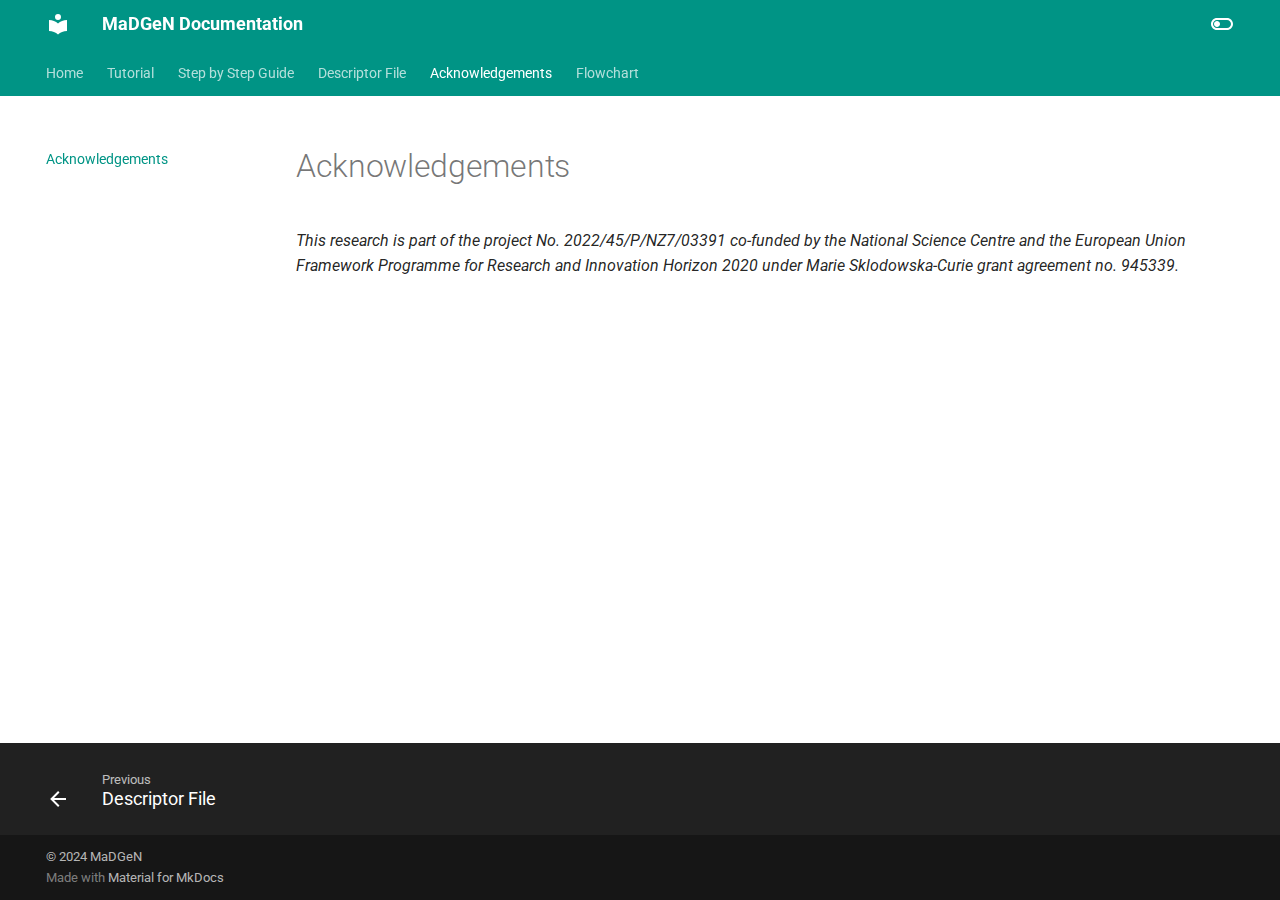
==== commit 011b764e: "Deployed e2a06d3 with MkDocs version: 1.6.0" ====
--- a/acknowledgements/index.html
+++ b/acknowledgements/index.html
@@ -51,7 +51,16 @@
     
     
     
-  </head>
+   <link href="../assets/stylesheets/glightbox.min.css" rel="stylesheet"/><style>
+    html.glightbox-open { overflow: initial; height: 100%; }
+    .gslide-title { margin-top: 0px; user-select: text; }
+    .gslide-desc { color: #666; user-select: text; }
+    .gslide-image img { background: white; }
+    .gscrollbar-fixer { padding-right: 15px; }
+    .gdesc-inner { font-size: 0.75rem; }
+    body[data-md-color-scheme="slate"] .gdesc-inner { background: var(--md-default-bg-color);}
+    body[data-md-color-scheme="slate"] .gslide-title { color: var(--md-default-fg-color);}
+    body[data-md-color-scheme="slate"] .gslide-desc { color: var(--md-default-fg-color);}</style> <script src="../assets/javascripts/glightbox.min.js"></script></head>
   
   
     
@@ -137,45 +146,6 @@
     
     
     
-      <label class="md-header__button md-icon" for="__search">
-        
-        <svg xmlns="http://www.w3.org/2000/svg" viewBox="0 0 24 24"><path d="M9.5 3A6.5 6.5 0 0 1 16 9.5c0 1.61-.59 3.09-1.56 4.23l.27.27h.79l5 5-1.5 1.5-5-5v-.79l-.27-.27A6.516 6.516 0 0 1 9.5 16 6.5 6.5 0 0 1 3 9.5 6.5 6.5 0 0 1 9.5 3m0 2C7 5 5 7 5 9.5S7 14 9.5 14 14 12 14 9.5 12 5 9.5 5Z"/></svg>
-      </label>
-      <div class="md-search" data-md-component="search" role="dialog">
-  <label class="md-search__overlay" for="__search"></label>
-  <div class="md-search__inner" role="search">
-    <form class="md-search__form" name="search">
-      <input type="text" class="md-search__input" name="query" aria-label="Search" placeholder="Search" autocapitalize="off" autocorrect="off" autocomplete="off" spellcheck="false" data-md-component="search-query" required>
-      <label class="md-search__icon md-icon" for="__search">
-        
-        <svg xmlns="http://www.w3.org/2000/svg" viewBox="0 0 24 24"><path d="M9.5 3A6.5 6.5 0 0 1 16 9.5c0 1.61-.59 3.09-1.56 4.23l.27.27h.79l5 5-1.5 1.5-5-5v-.79l-.27-.27A6.516 6.516 0 0 1 9.5 16 6.5 6.5 0 0 1 3 9.5 6.5 6.5 0 0 1 9.5 3m0 2C7 5 5 7 5 9.5S7 14 9.5 14 14 12 14 9.5 12 5 9.5 5Z"/></svg>
-        
-        <svg xmlns="http://www.w3.org/2000/svg" viewBox="0 0 24 24"><path d="M20 11v2H8l5.5 5.5-1.42 1.42L4.16 12l7.92-7.92L13.5 5.5 8 11h12Z"/></svg>
-      </label>
-      <nav class="md-search__options" aria-label="Search">
-        
-        <button type="reset" class="md-search__icon md-icon" title="Clear" aria-label="Clear" tabindex="-1">
-          
-          <svg xmlns="http://www.w3.org/2000/svg" viewBox="0 0 24 24"><path d="M19 6.41 17.59 5 12 10.59 6.41 5 5 6.41 10.59 12 5 17.59 6.41 19 12 13.41 17.59 19 19 17.59 13.41 12 19 6.41Z"/></svg>
-        </button>
-      </nav>
-      
-        <div class="md-search__suggest" data-md-component="search-suggest"></div>
-      
-    </form>
-    <div class="md-search__output">
-      <div class="md-search__scrollwrap" tabindex="0" data-md-scrollfix>
-        <div class="md-search-result" data-md-component="search-result">
-          <div class="md-search-result__meta">
-            Initializing search
-          </div>
-          <ol class="md-search-result__list" role="presentation"></ol>
-        </div>
-      </div>
-    </div>
-  </div>
-</div>
-    
     
   </nav>
   
@@ -272,6 +242,23 @@
     
   
   Acknowledgements
+
+      </a>
+    </li>
+  
+
+      
+        
+  
+  
+  
+    <li class="md-tabs__item">
+      <a href="../flowchart.md" class="md-tabs__link">
+        
+  
+    
+  
+  Flowchart
 
       </a>
     </li>
@@ -417,6 +404,26 @@
 
       </a>
       
+    </li>
+  
+
+    
+      
+      
+  
+  
+  
+  
+    <li class="md-nav__item">
+      <a href="../flowchart.md" class="md-nav__link">
+        
+  
+  <span class="md-ellipsis">
+    Flowchart
+  </span>
+  
+
+      </a>
     </li>
   
 
@@ -528,5 +535,7 @@
       <script src="../assets/javascripts/bundle.af256bd8.min.js"></script>
       
     
-  </body>
+  <script id="init-glightbox">const lightbox = GLightbox({"touchNavigation": true, "loop": false, "zoomable": true, "draggable": true, "openEffect": "zoom", "closeEffect": "zoom", "slideEffect": "slide"});
+document$.subscribe(() => { lightbox.reload() });
+</script></body>
 </html>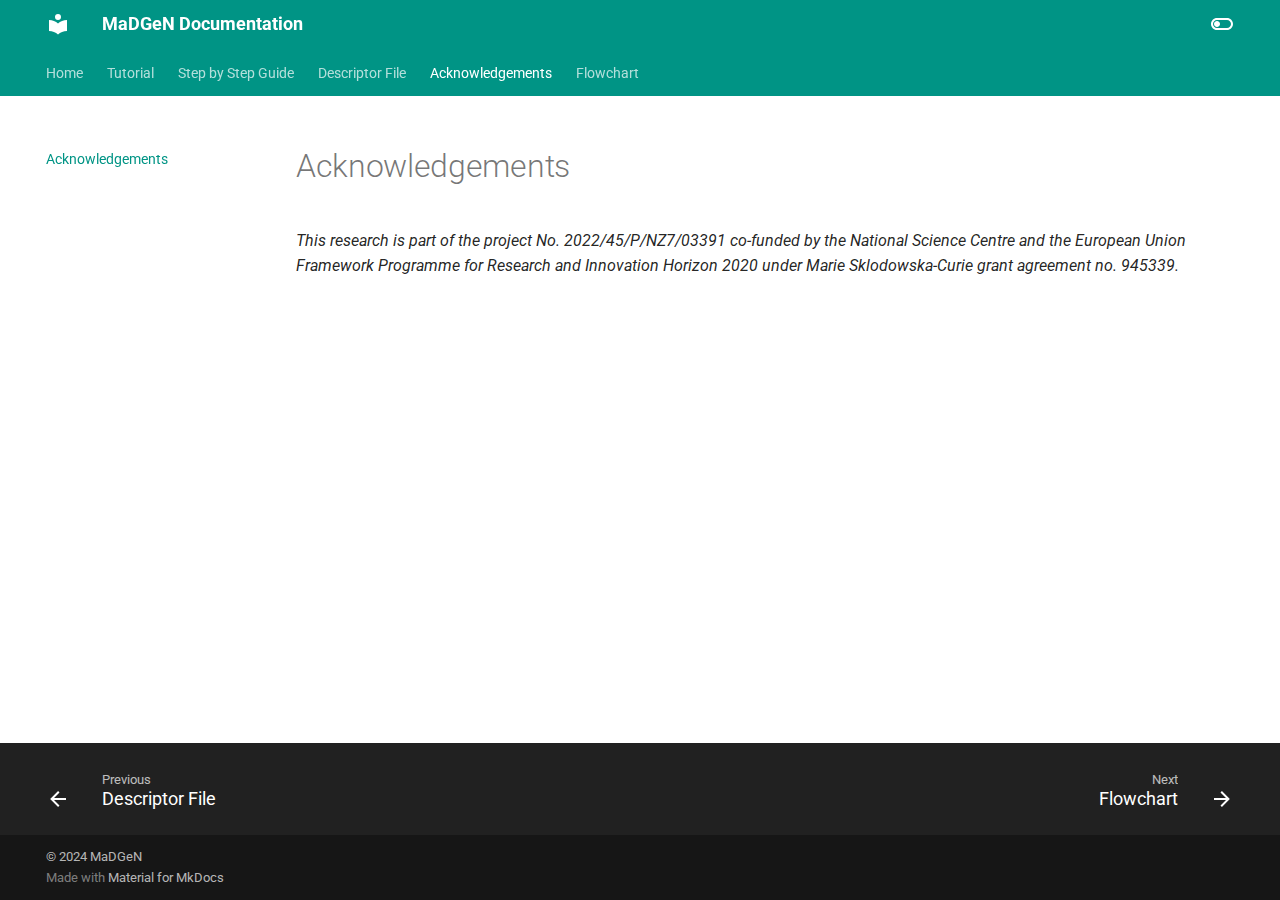
==== commit 72f5a6b0: "Deployed e2a06d3 with MkDocs version: 1.6.0" ====
--- a/acknowledgements/index.html
+++ b/acknowledgements/index.html
@@ -12,6 +12,8 @@
         <link rel="prev" href="../descriptorfile/">
       
       
+        <link rel="next" href="../flowchart/">
+      
       
       <link rel="icon" href="../assets/images/favicon.png">
       <meta name="generator" content="mkdocs-1.6.0, mkdocs-material-9.5.33">
@@ -43,6 +45,8 @@
         <style>:root{--md-text-font:"Roboto";--md-code-font:"Roboto Mono"}</style>
       
     
+    
+      <link rel="stylesheet" href="../stylesheets/extra.css">
     
     <script>__md_scope=new URL("..",location),__md_hash=e=>[...e].reduce((e,_)=>(e<<5)-e+_.charCodeAt(0),0),__md_get=(e,_=localStorage,t=__md_scope)=>JSON.parse(_.getItem(t.pathname+"."+e)),__md_set=(e,_,t=localStorage,a=__md_scope)=>{try{t.setItem(a.pathname+"."+e,JSON.stringify(_))}catch(e){}}</script>
     
@@ -166,7 +170,7 @@
   
   
     <li class="md-tabs__item">
-      <a href="../introduction/" class="md-tabs__link">
+      <a href=".." class="md-tabs__link">
         
   
     
@@ -253,7 +257,7 @@
   
   
     <li class="md-tabs__item">
-      <a href="../flowchart.md" class="md-tabs__link">
+      <a href="../flowchart/" class="md-tabs__link">
         
   
     
@@ -307,7 +311,7 @@
   
   
     <li class="md-nav__item">
-      <a href="../introduction/" class="md-nav__link">
+      <a href=".." class="md-nav__link">
         
   
   <span class="md-ellipsis">
@@ -415,7 +419,7 @@
   
   
     <li class="md-nav__item">
-      <a href="../flowchart.md" class="md-nav__link">
+      <a href="../flowchart/" class="md-nav__link">
         
   
   <span class="md-ellipsis">
@@ -499,6 +503,22 @@
           </a>
         
         
+          
+          <a href="../flowchart/" class="md-footer__link md-footer__link--next" aria-label="Next: Flowchart">
+            <div class="md-footer__title">
+              <span class="md-footer__direction">
+                Next
+              </span>
+              <div class="md-ellipsis">
+                Flowchart
+              </div>
+            </div>
+            <div class="md-footer__button md-icon">
+              
+              <svg xmlns="http://www.w3.org/2000/svg" viewBox="0 0 24 24"><path d="M4 11v2h12l-5.5 5.5 1.42 1.42L19.84 12l-7.92-7.92L10.5 5.5 16 11H4Z"/></svg>
+            </div>
+          </a>
+        
       </nav>
     
   
